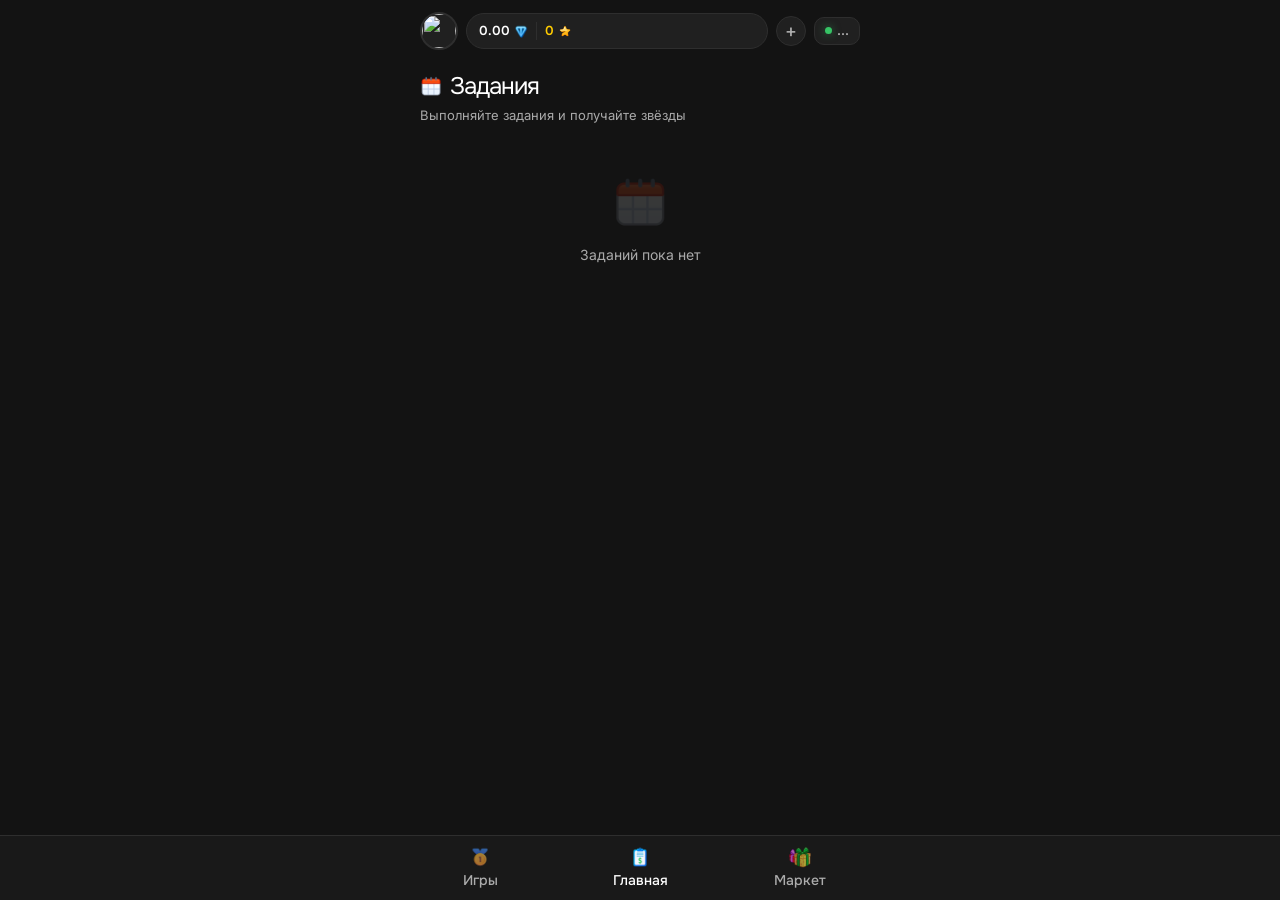
==== templates/index.html @ af700cff "Initial commit: Luna Gifts Mini App for Render" ====
﻿<!DOCTYPE html>
<html lang="ru">
<head>
    <meta charset="UTF-8">
    <meta name="viewport" content="width=device-width, initial-scale=1.0, maximum-scale=1.0, user-scalable=no">
    <title>Luna Gifts</title>
    <link rel="icon" href="/static/img/logo.png" type="image/png">
    <script src="https://telegram.org/js/telegram-web-app.js"></script>
    <script src="https://cdn.jsdelivr.net/npm/@tonconnect/ui@2.4.1/dist/tonconnect-ui.min.js" async></script>
    <link rel="stylesheet" href="/static/css/style.css">
</head>
<body>
    <div class="loading-screen" id="loadingScreen">
        <img class="loading-screen-gif" src="/static/img/loading.gif" alt="">
        <img class="loading-screen-logo" src="/static/img/load.png" alt="Luna Gifts">
        <div class="loading-text">Luna Gifts</div>
        <div class="load-progress-wrap">
            <div class="load-progress-bar" id="loadProgressBar"></div>
        </div>
        <div class="load-status" id="loadStatus">Загрузка...</div>
        <div class="load-percent" id="loadPercent">0%</div>
    </div>

    <div class="container">
        <div class="header-v2">
            <div class="header-avatar-wrap" onclick="window.location.href='/inventory'">
                <img class="user-avatar" src="" alt="">
                <div class="avatar-wallet-overlay" id="avatarWallet" style="display:none"></div>
            </div>
            <div class="balance-pill">
                <div class="balance-section ton-balance" onclick="showTonTopup()">
                    <span class="balance-val" id="tonBalVal">0.00</span>
                    <img src="/static/img/ton.png" alt="TON">
                </div>
                <div class="balance-divider"></div>
                <div class="balance-section star-balance" onclick="openBalanceAction()">
                    <span class="balance-val balance-amount" style="color:var(--gold)">0</span>
                    <img src="/static/img/star.png" alt="⭐">
                </div>
            </div>
            <button class="balance-plus-btn" onclick="injectTopupModals();openModal('topupModal')">+</button>
            <div class="online-badge" id="onlineBadge">
                <span class="online-dot"></span>
                <span class="online-count" id="onlineCount">...</span>
            </div>
        </div>

        <div class="section-header">
            <h2><img class="section-icon" src="/static/img/task.png" alt=""> Задания</h2>
            <p>Выполняйте задания и получайте звёзды</p>
        </div>

        <div id="tasksList">
            <div class="loading"><div style="width:28px;height:28px;border:3px solid rgba(255,255,255,.1);border-top-color:#6b8aff;border-radius:50%;animation:spin 1s linear infinite;"></div></div>
        </div>
    </div>

    <!-- Task Modal -->
    <div class="modal-overlay" id="taskModal">
        <div class="modal">
            <button class="modal-close" onclick="closeModal('taskModal')"><img src="/static/img/exit.png" alt="✕"></button>
            <div id="taskModalContent"></div>
        </div>
    </div>

    <!-- Tutorial Overlay -->
    <div class="tutorial-overlay" id="tutorialOverlay">
        <div class="tutorial-backdrop"></div>
        <div class="tutorial-content" id="tutorialContent">
            <div class="tutorial-step active" data-step="0">
                <div class="tutorial-glow-orb"></div>
                <img src="/static/img/logo.png" class="tutorial-logo" alt="">
                <div class="tutorial-title">Добро пожаловать в Luna Gifts!</div>
                <div class="tutorial-text">Зарабатывайте звёзды, открывайте кейсы и скретчи, выигрывайте подарки Telegram</div>
            </div>
            <div class="tutorial-step" data-step="1">
                <div class="tutorial-glow-orb orb-gold"></div>
                <img src="/static/img/star.png" class="tutorial-icon" alt="">
                <div class="tutorial-title">Баланс звёзд</div>
                <div class="tutorial-text">Звёзды — ваша валюта. Пополняйте баланс, выполняйте задания и зарабатывайте на играх</div>
            </div>
            <div class="tutorial-step" data-step="2">
                <div class="tutorial-glow-orb orb-green"></div>
                <img src="/static/img/task.png" class="tutorial-icon" alt="">
                <div class="tutorial-title">Выполняйте задания</div>
                <div class="tutorial-text">Подписывайтесь на каналы, приглашайте друзей — получайте звёзды за каждое задание</div>
            </div>
            <div class="tutorial-step" data-step="3">
                <div class="tutorial-glow-orb orb-purple"></div>
                <img src="/static/img/games.png" class="tutorial-icon" alt="">
                <div class="tutorial-title">Кейсы и скретчи</div>
                <div class="tutorial-text">Откройте кейс или скретч-карточку — выигрывайте подарки и звёзды с шансом на джекпот!</div>
            </div>
            <div class="tutorial-step" data-step="4">
                <div class="tutorial-glow-orb orb-pink"></div>
                <img src="/static/img/gift.png" class="tutorial-icon" alt="">
                <div class="tutorial-title">Маркет подарков</div>
                <div class="tutorial-text">Покупайте и продавайте подарки Telegram. Выводите выигрыши прямо в Telegram!</div>
            </div>
        </div>
        <div class="tutorial-dots" id="tutorialDots"></div>
        <div class="tutorial-buttons">
            <button class="tutorial-skip" onclick="closeTutorial()">Пропустить</button>
            <button class="tutorial-next" id="tutorialNextBtn" onclick="nextTutorialStep()">Далее</button>
        </div>
    </div>

    <style>
    .tutorial-overlay{position:fixed;inset:0;z-index:10000;display:none;flex-direction:column;align-items:center;justify-content:center;padding:20px;}
    .tutorial-overlay.active{display:flex;animation:fadeIn .4s ease;}
    .tutorial-backdrop{position:absolute;inset:0;background:rgba(5,8,16,.92);backdrop-filter:blur(20px);}
    .tutorial-content{position:relative;z-index:2;width:100%;max-width:340px;min-height:300px;display:flex;align-items:center;justify-content:center;}
    .tutorial-step{display:none;flex-direction:column;align-items:center;text-align:center;padding:20px;position:relative;animation:tutorialSlideIn .5s cubic-bezier(.16,1,.3,1);}
    .tutorial-step.active{display:flex;}
    @keyframes tutorialSlideIn{from{opacity:0;transform:translateY(30px) scale(.95);}to{opacity:1;transform:translateY(0) scale(1);}}
    .tutorial-glow-orb{position:absolute;width:280px;height:280px;border-radius:50%;background:radial-gradient(circle,rgba(107,138,255,.25) 0%,rgba(107,138,255,.08) 40%,transparent 70%);animation:orbPulse 3s ease-in-out infinite;pointer-events:none;top:50%;left:50%;transform:translate(-50%,-50%);}
    .tutorial-glow-orb.orb-gold{background:radial-gradient(circle,rgba(255,215,74,.25) 0%,rgba(255,215,74,.08) 40%,transparent 70%);}
    .tutorial-glow-orb.orb-green{background:radial-gradient(circle,rgba(52,216,122,.25) 0%,rgba(52,216,122,.08) 40%,transparent 70%);}
    .tutorial-glow-orb.orb-purple{background:radial-gradient(circle,rgba(168,85,247,.25) 0%,rgba(168,85,247,.08) 40%,transparent 70%);}
    .tutorial-glow-orb.orb-pink{background:radial-gradient(circle,rgba(244,114,182,.25) 0%,rgba(244,114,182,.08) 40%,transparent 70%);}
    @keyframes orbPulse{0%,100%{transform:translate(-50%,-50%) scale(1);opacity:.8;}50%{transform:translate(-50%,-50%) scale(1.15);opacity:1;}}
    .tutorial-logo{width:100px;height:100px;border-radius:28px;margin-bottom:24px;position:relative;z-index:1;animation:tutorialFloat 3s ease-in-out infinite;box-shadow:0 12px 40px rgba(107,138,255,.3);}
    .tutorial-icon{width:72px;height:72px;margin-bottom:20px;position:relative;z-index:1;animation:tutorialFloat 3s ease-in-out infinite;filter:drop-shadow(0 8px 24px rgba(0,0,0,.5));}
    @keyframes tutorialFloat{0%,100%{transform:translateY(0);}50%{transform:translateY(-8px);}}
    .tutorial-title{font-size:22px;font-weight:800;margin-bottom:10px;position:relative;z-index:1;background:linear-gradient(135deg,#fff,rgba(255,255,255,.8));-webkit-background-clip:text;-webkit-text-fill-color:transparent;background-clip:text;}
    .tutorial-text{font-size:14px;color:var(--text-secondary);line-height:1.6;position:relative;z-index:1;max-width:280px;}
    .tutorial-dots{display:flex;gap:8px;margin-top:32px;position:relative;z-index:2;}
    .tutorial-dot{width:8px;height:8px;border-radius:50%;background:rgba(255,255,255,.15);transition:all .3s;}
    .tutorial-dot.active{background:var(--accent);width:24px;border-radius:4px;box-shadow:0 0 12px var(--accent-glow);}
    .tutorial-buttons{display:flex;gap:12px;margin-top:24px;width:100%;max-width:340px;position:relative;z-index:2;}
    .tutorial-skip{flex:1;padding:14px;border-radius:14px;background:rgba(255,255,255,.06);border:1px solid rgba(255,255,255,.1);color:var(--text-secondary);font-size:15px;font-weight:600;cursor:pointer;transition:all .2s;}
    .tutorial-skip:active{transform:scale(.96);background:rgba(255,255,255,.1);}
    .tutorial-next{flex:1;padding:14px;border-radius:14px;background:linear-gradient(135deg,var(--accent),#4a6bd4);color:#fff;font-size:15px;font-weight:700;cursor:pointer;transition:all .2s;box-shadow:0 4px 20px var(--accent-glow);}
    .tutorial-next:active{transform:scale(.96);}
    </style>

    <nav class="bottom-nav">
        <div class="nav-inner">
            <a href="/games" class="nav-item"><span class="nav-icon"><img src="/static/img/games.png" alt=""></span><span class="nav-label">Игры</span></a>
            <a href="/" class="nav-item active"><span class="nav-icon"><img src="/static/img/quest.png" alt=""></span><span class="nav-label">Главная</span></a>
            <a href="/market" class="nav-item"><span class="nav-icon"><img src="/static/img/gift.png" alt=""></span><span class="nav-label">Маркет</span></a>
        </div>
    </nav>

    <script src="/static/js/app.js"></script>
    <script>
    const TASK_ICONS={subscribe:'notification',chat:'message',story:'phone',bot:'bot',topup:'star',referral:'star',earn_stars:'reward'};
    let completedTasks=[];
    let taskProgress={total_topup:0,total_earned:0,referral_count:0};

    async function loadTasks(){
        try{
            const fetches=[fetch('/api/tasks')];
            if(currentUser){fetches.push(fetch('/api/tasks/completed/'+currentUser.telegram_id));fetches.push(fetch('/api/tasks/progress/'+currentUser.telegram_id));}
            else{fetches.push(Promise.resolve({json:()=>[]}));fetches.push(Promise.resolve({json:()=>({})}));}
            const[tR,cR,pR]=await Promise.all(fetches);
            const tasks=await tR.json();
            if(currentUser){completedTasks=await cR.json();taskProgress=await pR.json();}
            renderTasks(tasks);
        }catch(e){document.getElementById('tasksList').innerHTML='<div class="empty-state"><div class="empty-icon"><img src="/static/img/task.png" alt=""></div><p>Заданий пока нет</p></div>';}
    }

    function getTaskProgress(task){
        if(!task.goal_type||!task.goal_amount)return null;
        let cur=0;
        if(task.goal_type==='topup')cur=taskProgress.total_topup||0;
        else if(task.goal_type==='referral')cur=taskProgress.referral_count||0;
        else if(task.goal_type==='earn_stars')cur=taskProgress.total_earned||0;
        const pct=Math.min(100,Math.round((cur/task.goal_amount)*100));
        return{current:cur,goal:task.goal_amount,pct,done:cur>=task.goal_amount};
    }

    function esc(s){return!s?'':s.replace(/[&<>"']/g,m=>({'&':'&amp;','<':'&lt;','>':'&gt;','"':'&quot;',"'":'&#39;'})[m]);}

    function renderTasks(tasks){
        const c=document.getElementById('tasksList');
        if(!tasks.length){c.innerHTML='<div class="empty-state"><div class="empty-icon"><img src="/static/img/task.png" alt=""></div><p>Заданий пока нет</p></div>';return;}
        c.innerHTML=tasks.map(t=>{
            const done=completedTasks.includes(t.id);
            const icon=TASK_ICONS[t.type]||'star';
            const prog=getTaskProgress(t);
            const isGoal=!!prog;
            const canClaim=isGoal?prog.done:true;
            let reward;
            if(t.reward_type==='gift'&&t.gift_image)reward='<div class="task-reward"><img src="'+t.gift_image+'" style="width:28px;height:28px;object-fit:contain;" onerror="this.src=\'/static/img/star.png\'"></div>';
            else reward='<div class="task-reward"><span>+'+t.reward+'</span><img src="/static/img/star.png" alt=""></div>';
            let progHtml='';
            if(isGoal&&!done)progHtml='<div style="width:100%;margin-top:6px;"><div style="display:flex;justify-content:space-between;font-size:11px;color:var(--text-secondary);margin-bottom:3px;"><span>'+Math.round(prog.current)+' / '+prog.goal+'</span><span>'+prog.pct+'%</span></div><div style="width:100%;height:4px;background:rgba(255,255,255,.08);border-radius:4px;overflow:hidden;"><div style="width:'+prog.pct+'%;height:100%;background:linear-gradient(90deg,var(--accent),var(--green));border-radius:4px;transition:width .5s;"></div></div></div>';
            const click=done?'':(isGoal?'openGoalTask('+JSON.stringify(t).replace(/"/g,'&quot;')+','+canClaim+')':'openTask('+JSON.stringify(t).replace(/"/g,'&quot;')+')');
            return '<div class="task-card'+(done?' completed':'')+'" onclick="'+click+'">'
            +'<div class="task-icon"><img src="/static/img/'+icon+'.png" alt=""></div>'
            +'<div class="task-info"><div class="task-title">'+esc(t.title)+'</div><div class="task-desc">'+(done?'<span class="task-completed-label"><img src="/static/img/reward.png" alt=""> Выполнено</span>':esc(t.description))+'</div>'+progHtml+'</div>'
            +reward+'</div>';
        }).join('');
    }

    function openTask(task){
        const labels={subscribe:'Подпишитесь на канал',chat:'Вступите в чат',story:'Опубликуйте историю',bot:'Запустите бота'};
        const icon=TASK_ICONS[task.type]||'star';
        let rewardD;
        if(task.reward_type==='gift'&&task.gift_image)rewardD='<div style="display:flex;align-items:center;justify-content:center;gap:8px;margin-bottom:24px;"><img src="'+task.gift_image+'" style="width:40px;height:40px;object-fit:contain;" onerror="this.src=\'/static/img/star.png\'"><span style="font-size:18px;font-weight:700;">'+(task.gift_name||'Подарок')+'</span></div>';
        else rewardD='<div style="display:flex;align-items:center;justify-content:center;gap:6px;margin-bottom:24px;"><span style="font-size:24px;font-weight:800;color:var(--gold);">+'+task.reward+'</span><img src="/static/img/star.png" style="width:24px;height:24px;" alt=""></div>';
        document.getElementById('taskModalContent').innerHTML='<div style="text-align:center;padding:10px 0;">'
            +'<img src="/static/img/'+icon+'.png" style="width:64px;height:64px;margin:0 auto 16px;filter:drop-shadow(0 6px 18px rgba(0,0,0,.4));" alt="">'
            +'<div style="font-size:20px;font-weight:800;margin-bottom:6px;">'+esc(task.title)+'</div>'
            +'<div style="font-size:14px;color:var(--text-secondary);margin-bottom:20px;">'+(labels[task.type]||esc(task.description))+'</div>'
            +rewardD
            +(task.link?'<a href="'+esc(task.link)+'" target="_blank" style="display:block;width:100%;padding:14px;border-radius:14px;background:linear-gradient(135deg,var(--accent),#4a6bd4);color:#fff;font-size:16px;font-weight:700;text-align:center;margin-bottom:10px;" onclick="setTimeout(()=>document.getElementById(\'claimBtn\').style.display=\'block\',3000)">Перейти</a>':'')
            +'<button id="claimBtn" onclick="claimTask('+task.id+')" style="display:'+(task.link?'none':'block')+';width:100%;padding:14px;border:none;border-radius:14px;background:linear-gradient(135deg,#2EC76E,#26A85D);color:#fff;font-size:16px;font-weight:700;cursor:pointer;">Получить награду</button>'
            +'</div>';
        openModal('taskModal');
        if(task.link)setTimeout(()=>{const b=document.getElementById('claimBtn');if(b)b.style.display='block';},5000);
    }

    function openGoalTask(task,canClaim){
        const icon=TASK_ICONS[task.type]||'star';
        const descs={topup:'Пополните баланс на '+task.goal_amount+' Stars',referral:'Пригласите '+task.goal_amount+' рефералов',earn_stars:'Заработайте '+task.goal_amount+' Stars'};
        const prog=getTaskProgress(task);
        let rewardD;
        if(task.reward_type==='gift'&&task.gift_image)rewardD='<div style="display:flex;align-items:center;justify-content:center;gap:8px;margin-bottom:24px;"><img src="'+task.gift_image+'" style="width:40px;height:40px;object-fit:contain;" onerror="this.src=\'/static/img/star.png\'"><span style="font-size:18px;font-weight:700;">'+(task.gift_name||'Подарок')+'</span></div>';
        else rewardD='<div style="display:flex;align-items:center;justify-content:center;gap:6px;margin-bottom:24px;"><span style="font-size:24px;font-weight:800;color:var(--gold);">+'+task.reward+'</span><img src="/static/img/star.png" style="width:24px;height:24px;" alt=""></div>';
        let progHtml='';
        if(prog)progHtml='<div style="margin-bottom:20px;"><div style="display:flex;justify-content:space-between;font-size:13px;color:var(--text-secondary);margin-bottom:6px;"><span>'+Math.round(prog.current)+' / '+prog.goal+'</span><span>'+prog.pct+'%</span></div><div style="width:100%;height:8px;background:rgba(255,255,255,.08);border-radius:8px;overflow:hidden;"><div style="width:'+prog.pct+'%;height:100%;background:linear-gradient(90deg,var(--accent),var(--green));border-radius:8px;"></div></div></div>';
        document.getElementById('taskModalContent').innerHTML='<div style="text-align:center;padding:10px 0;">'
            +'<img src="/static/img/'+icon+'.png" style="width:64px;height:64px;margin:0 auto 16px;filter:drop-shadow(0 6px 18px rgba(0,0,0,.4));" alt="">'
            +'<div style="font-size:20px;font-weight:800;margin-bottom:6px;">'+esc(task.title)+'</div>'
            +'<div style="font-size:14px;color:var(--text-secondary);margin-bottom:16px;">'+(descs[task.goal_type]||esc(task.description))+'</div>'
            +progHtml+rewardD
            +'<button id="claimBtn" onclick="claimTask('+task.id+')" '+(canClaim?'':'disabled')+' style="width:100%;padding:14px;border:none;border-radius:14px;background:'+(canClaim?'linear-gradient(135deg,#2EC76E,#26A85D)':'rgba(255,255,255,.08)')+';color:'+(canClaim?'#fff':'var(--text-secondary)')+';font-size:16px;font-weight:700;cursor:'+(canClaim?'pointer':'default')+';opacity:'+(canClaim?'1':'.6')+';">'+(canClaim?'Получить награду':'Цель не достигнута')+'</button>'
            +'</div>';
        openModal('taskModal');
    }

    async function claimTask(taskId){
        if(!currentUser)return;
        try{
            const res=await fetch('/api/tasks/complete',{method:'POST',headers:{'Content-Type':'application/json'},body:JSON.stringify({telegram_id:currentUser.telegram_id,task_id:taskId})});
            const data=await res.json();
            if(data.success){
                if(data.new_balance!==undefined){currentUser.balance=data.new_balance;updateUI();}
                closeModal('taskModal');
                showNotification(data.reward_type==='gift'?((data.gift_name||'Подарок')+' получен!'):'+'+data.reward+' Stars получено!','success');
                completedTasks.push(taskId);loadTasks();
            }else showNotification(data.error||'Ошибка','error');
        }catch(e){showNotification('Ошибка соединения','error');}
    }

    document.addEventListener('DOMContentLoaded',async function(){
        setLoadProgress(5, 'Инициализация...');
        await initApp();
        setLoadProgress(65, 'TON Connect...');
        initTonConnect();
        setLoadProgress(75, 'Загрузка заданий...');
        await loadTasks();
        setLoadProgress(90, 'Почти готово...');
        dismissLoading();
    });

    /* ====== TUTORIAL ====== */
    let tutorialStep=0;
    const TUTORIAL_STEPS=5;

    function checkTutorial(){
        // Tutorial disabled
        return;
        tutorialStep=0;
        const dotsC=document.getElementById('tutorialDots');
        dotsC.innerHTML='';
        for(let i=0;i<TUTORIAL_STEPS;i++){
            const d=document.createElement('div');
            d.className='tutorial-dot'+(i===0?' active':'');
            dotsC.appendChild(d);
        }
        document.getElementById('tutorialOverlay').classList.add('active');
        updateTutorialStep();
    }

    function updateTutorialStep(){
        document.querySelectorAll('.tutorial-step').forEach(s=>{
            s.classList.toggle('active',parseInt(s.dataset.step)===tutorialStep);
        });
        document.querySelectorAll('.tutorial-dot').forEach((d,i)=>{
            d.classList.toggle('active',i===tutorialStep);
        });
        const btn=document.getElementById('tutorialNextBtn');
        btn.textContent=tutorialStep>=TUTORIAL_STEPS-1?'Начать':'Далее';
    }

    function nextTutorialStep(){
        if(tutorialStep>=TUTORIAL_STEPS-1){closeTutorial();return;}
        tutorialStep++;
        updateTutorialStep();
    }

    function closeTutorial(){
        localStorage.setItem('luna_tutorial_done','1');
        const ov=document.getElementById('tutorialOverlay');
        ov.style.transition='opacity .4s';
        ov.style.opacity='0';
        setTimeout(()=>{ov.classList.remove('active');ov.style.opacity='';ov.style.transition='';},400);
    }
    </script>
</body>
</html>
---- static/css/style.css ----
﻿/* ================================================================
   LUNA GIFTS — Design System (Pure Dark)
   ================================================================
   
   Table of Contents:
   1.  CSS Variables & Reset
   2.  Typography & Base
   3.  Loading Screen
   4.  Container & Layout
   5.  Header (Legacy)
   6.  Header V2 (Modern)
   7.  Balance Pill
   8.  Online Badge
   9.  Section Headers
   10. Bottom Navigation
   11. Grids
   12. Gift Cards
   13. Case Cards (Legacy)
   14. Case Cards V2 (Modern Grid)
   15. Case Detail (Legacy Page)
   16. Case Drops
   17. Popular Case Showcase
   18. Filter Tabs
   19. Recent Wins Carousel
   20. Case Detail Bottom Sheet
   21. 3-Card Opening Animation
   22. Roulette (Horizontal)
   23. Roulette (Vertical / Multi)
   24. Case Roulette Area
   25. Result Area
   26. Multi Result Grid
   27. Inventory
   28. Referral Section
   29. Promo Section
   30. Tasks
   31. Modal Overlay & Content
   32. Gift / Buy Modal
   33. Item Modal (Inventory)
   34. Bottom Sheet (Generic)
   35. Top-Up Methods & Amounts
   36. Top-Up Rows (Modern)
   37. Notifications
   38. Empty State
   39. Inventory Roulette Overlay
   40. Admin Panel
   41. Admin Stats
   42. Admin Menu
   43. Admin Forms & Inputs
   44. Admin Tabs
   45. Admin Gift Rows
   46. Admin List Items
   47. TG Gift Catalog (Admin)
   48. Animations & Keyframes
   49. Utility Classes
   50. Responsive Breakpoints
   ================================================================ */


/* ================================================================
   1. CSS VARIABLES & RESET
   ================================================================ */

@import url('https://fonts.googleapis.com/css2?family=Inter:wght@400;500;600;700;800;900&family=Onest:wght@100..900&display=swap');

*,
*::before,
*::after {
    box-sizing: border-box;
    margin: 0;
    padding: 0;
    -webkit-tap-highlight-color: transparent;
    touch-action: manipulation;
    font-optical-sizing: auto;
}

::-webkit-scrollbar {
    display: none;
}

:root {
    /* ── Background ── */
    --bg: #131313;
    --bg-elevated: #191919;
    --bg-card: #202020;
    --bg-card-hover: #292929;
    --bg-secondary: #333232;

    /* ── Borders ── */
    --border: #2E2E2E;
    --border-light: #383838;
    --border-glass: #252525;

    /* ── Text ── */
    --text: #ffffff;
    --text-secondary: rgba(255, 255, 255, 0.64);
    --text-muted: rgba(255, 255, 255, 0.36);

    /* ── Accent ── */
    --accent: #1689FF;
    --accent-dark: #1270D6;
    --accent-glow: rgba(22, 137, 255, 0.20);

    /* ── Gold / Stars ── */
    --gold: #FFCC00;
    --gold-dark: #D4A900;
    --gold-glow: rgba(255, 204, 0, 0.15);

    /* ── Semantic ── */
    --green: #36C465;
    --green-glow: rgba(54, 196, 101, 0.15);
    --red: #E74B4B;
    --purple: #a855f7;

    /* ── Radius ── */
    --radius: 12px;
    --radius-lg: 16px;
    --radius-xl: 20px;

    /* ── Spacing ── */
    --nav-h: 64px;
    --safe-bottom: env(safe-area-inset-bottom, 0px);
    --container-px: 16px;

    /* ── Transitions ── */
    --ease-out: cubic-bezier(0.32, 0.72, 0, 1);
    --ease-bounce: cubic-bezier(0.175, 0.885, 0.32, 1.275);

    color-scheme: dark;
}


/* ================================================================
   2. TYPOGRAPHY & BASE
   ================================================================ */

html {
    height: 100%;
    -webkit-text-size-adjust: 100%;
}

body {
    font-family: 'Inter', -apple-system, 'SF Pro Display', 'Segoe UI', system-ui, sans-serif;
    background: var(--bg);
    color: var(--text);
    min-height: 100%;
    overflow-x: hidden;
    -webkit-font-smoothing: antialiased;
    -moz-osx-font-smoothing: grayscale;
    line-height: 1.4;
    padding-bottom: calc(var(--nav-h) + var(--safe-bottom) + 20px);
    -webkit-user-select: none;
    user-select: none;
    -webkit-touch-callout: none;
    -webkit-text-size-adjust: none;
    touch-action: pan-x pan-y;
}

img {
    max-width: 100%;
    display: block;
}

a {
    color: inherit;
    text-decoration: none;
}

button {
    font-family: inherit;
    cursor: pointer;
    border: none;
    outline: none;
}

input,
textarea,
select {
    font-family: inherit;
    outline: none;
}


/* ================================================================
   3. LOADING SCREEN
   ================================================================ */

.loading-screen {
    position: fixed;
    inset: 0;
    z-index: 9999;
    background: var(--bg);
    display: flex;
    flex-direction: column;
    align-items: center;
    justify-content: center;
    transition: opacity .5s, visibility .5s;
}

.loading-screen.fade-out {
    opacity: 0;
    visibility: hidden;
    pointer-events: none;
}

.loading-screen-gif {
    width: 80px;
    height: 80px;
    margin-bottom: 10px;
}

.loading-screen-logo {
    width: 64px;
    height: 64px;
    border-radius: 20px;
    margin-bottom: 12px;
    animation: pulseLogo 1.5s ease infinite;
}

.loading-text {
    font-size: 20px;
    font-weight: 800;
    letter-spacing: .5px;
    color: var(--text);
    margin-bottom: 24px;
}

.load-progress-wrap {
    width: 200px;
    height: 6px;
    background: rgba(255,255,255,.08);
    border-radius: 6px;
    overflow: hidden;
    margin-bottom: 12px;
}

.load-progress-bar {
    width: 0%;
    height: 100%;
    background: linear-gradient(90deg, var(--accent), #6b8aff);
    border-radius: 6px;
    transition: width .4s ease;
}

.load-status {
    font-size: 13px;
    color: var(--text-secondary);
    margin-bottom: 4px;
}

.load-percent {
    font-size: 12px;
    color: rgba(255,255,255,.3);
    font-weight: 600;
}

/* Inline Loading Spinner */
.loading {
    display: flex;
    justify-content: center;
    padding: 40px 0;
}

.spinner {
    width: 28px;
    height: 28px;
    border: 3px solid var(--border);
    border-top-color: var(--accent);
    border-radius: 50%;
    animation: spin .7s linear infinite;
}


/* ================================================================
   4. CONTAINER & LAYOUT
   ================================================================ */

.container {
    max-width: 480px;
    margin: 0 auto;
    padding: 0 var(--container-px);
}


/* ================================================================
   5. HEADER (Legacy — used in inventory, market)
   ================================================================ */

.header {
    display: flex;
    align-items: center;
    justify-content: space-between;
    padding: 14px 0;
    position: sticky;
    top: 0;
    z-index: 50;
    background: var(--bg);
}

.header-left {
    display: flex;
    align-items: center;
    gap: 10px;
}

.header-right {
    display: flex;
    align-items: center;
    gap: 8px;
}

.user-avatar,
.inventory-avatar {
    width: 40px;
    height: 40px;
    border-radius: 50%;
    background: var(--bg-card);
    object-fit: cover;
    flex-shrink: 0;
    cursor: pointer;
}

.user-info {
    display: flex;
    flex-direction: column;
}

.user-name,
.inventory-name {
    font-family: 'Onest', sans-serif;
    font-size: 15px;
    font-weight: 500;
    line-height: 1.2;
}

.balance-row {
    display: flex;
    align-items: center;
    gap: 4px;
    margin-top: 2px;
    cursor: pointer;
}

.balance-amount {
    font-family: 'Onest', sans-serif;
    font-size: 14px;
    font-weight: 600;
    color: var(--gold);
}

.balance-icon {
    width: 14px;
    height: 14px;
}

.topup-btn {
    width: 36px;
    height: 36px;
    border-radius: 50%;
    background: var(--accent);
    display: flex;
    align-items: center;
    justify-content: center;
    transition: transform .15s;
    flex-shrink: 0;
}

.topup-btn:active {
    transform: scale(.92);
}

.topup-btn img {
    width: 16px;
    height: 16px;
    filter: brightness(10);
}


/* ================================================================
   6. HEADER V2 (Modern — used in index, cases)
   ================================================================ */

.header-v2 {
    display: flex;
    align-items: center;
    gap: 8px;
    padding: 12px 0;
    position: sticky;
    top: 0;
    z-index: 50;
    background: var(--bg);
}

.header-avatar-wrap {
    width: 38px;
    height: 38px;
    border-radius: 50%;
    overflow: hidden;
    flex-shrink: 0;
    cursor: pointer;
    position: relative;
    background: var(--bg-card);
    border: 2px solid var(--border);
    transition: border-color .2s;
}

.header-avatar-wrap:active {
    border-color: var(--border-light);
}

.header-avatar-wrap .user-avatar {
    width: 100%;
    height: 100%;
    object-fit: cover;
    border-radius: 50%;
}

.avatar-wallet-overlay {
    position: absolute;
    inset: 0;
    display: flex;
    align-items: center;
    justify-content: center;
    font-size: 6.5px;
    font-weight: 800;
    color: #fff;
    background: rgba(0, 0, 0, .55);
    border-radius: 50%;
    backdrop-filter: blur(2px);
    -webkit-backdrop-filter: blur(2px);
    letter-spacing: .3px;
    text-align: center;
    line-height: 1.3;
    padding: 2px;
    animation: fadeIn .4s ease;
}


/* ================================================================
   7. BALANCE PILL
   ================================================================ */

.balance-pill {
    display: flex;
    align-items: center;
    background: var(--bg-card);
    border: 1px solid var(--border);
    border-radius: 999px;
    padding: 3px 4px;
    flex: 1;
    min-width: 0;
    overflow: hidden;
}

.balance-section {
    display: flex;
    align-items: center;
    gap: 4px;
    padding: 5px 8px;
    cursor: pointer;
    transition: background .15s;
    border-radius: 999px;
    white-space: nowrap;
}

.balance-section:active {
    background: var(--bg-card-hover);
}

.balance-section img {
    width: 14px;
    height: 14px;
    flex-shrink: 0;
}

.balance-val {
    font-family: 'Onest', sans-serif;
    font-size: 13px;
    font-weight: 600;
    color: var(--text);
}

.star-balance .balance-val {
    color: var(--gold);
}

.balance-divider {
    width: 1px;
    height: 18px;
    background: var(--border);
    flex-shrink: 0;
}

.balance-plus-btn {
    width: 30px;
    height: 30px;
    border-radius: 50%;
    background: var(--bg-card);
    border: 1px solid var(--border);
    color: var(--text-secondary);
    font-size: 18px;
    font-weight: 500;
    display: flex;
    align-items: center;
    justify-content: center;
    cursor: pointer;
    flex-shrink: 0;
    transition: background .15s, transform .1s;
    line-height: 1;
}

.balance-plus-btn:active {
    background: var(--bg-card-hover);
    transform: scale(.92);
}


/* ================================================================
   8. ONLINE BADGE
   ================================================================ */

.online-badge {
    display: flex;
    align-items: center;
    gap: 5px;
    background: var(--bg-card);
    border: 1px solid var(--border);
    border-radius: 10px;
    padding: 5px 10px;
    flex-shrink: 0;
}

.online-dot {
    width: 7px;
    height: 7px;
    border-radius: 50%;
    background: var(--green);
    box-shadow: 0 0 8px rgba(54, 196, 101, .5);
    animation: onlinePulse 2s ease-in-out infinite;
}

.online-count {
    font-size: 12px;
    font-weight: 700;
    color: var(--text-secondary);
}


/* ================================================================
   9. SECTION HEADERS
   ================================================================ */

.section-header {
    padding: 8px 0 12px;
}

.section-header h2 {
    font-family: 'Onest', sans-serif;
    font-size: 24px;
    font-weight: 400;
    letter-spacing: -0.04em;
    display: flex;
    align-items: center;
    gap: 8px;
}

.section-header h3 {
    font-family: 'Onest', sans-serif;
    font-size: 20px;
    font-weight: 400;
    letter-spacing: -0.04em;
    display: flex;
    align-items: center;
    gap: 8px;
}

.section-header p {
    font-size: 13px;
    color: var(--text-secondary);
    margin-top: 2px;
}

.section-icon {
    width: 22px;
    height: 22px;
}


/* ================================================================
   10. BOTTOM NAVIGATION
   ================================================================ */

.bottom-nav {
    position: fixed;
    bottom: 0;
    left: 0;
    right: 0;
    z-index: 100;
    background: var(--bg-elevated);
    border-top: 1px solid var(--border);
    padding-bottom: var(--safe-bottom);
}

.nav-inner {
    max-width: 480px;
    margin: 0 auto;
    display: flex;
    height: var(--nav-h);
}

.nav-item {
    flex: 1;
    display: flex;
    flex-direction: column;
    align-items: center;
    justify-content: center;
    gap: 3px;
    color: var(--text-secondary);
    font-family: 'Onest', sans-serif;
    font-weight: 500;
    transition: color .2s;
    text-decoration: none;
    padding-top: 11px;
    padding-bottom: 11px;
}

.nav-item.active {
    color: #ffffff;
}

.nav-icon img {
    width: 22px;
    height: 22px;
    opacity: .64;
    transition: opacity .2s;
}

.nav-item.active .nav-icon img {
    opacity: 1;
}

.nav-label {
    font-family: 'Onest', sans-serif;
    font-size: 14px;
    font-weight: 500;
}


/* ================================================================
   11. GRIDS
   ================================================================ */

.gifts-grid {
    display: grid;
    grid-template-columns: repeat(3, 1fr);
    gap: 16px 10px;
}

.cases-grid {
    display: grid;
    grid-template-columns: repeat(2, 1fr);
    gap: 12px;
}

.inventory-grid {
    display: grid;
    grid-template-columns: repeat(3, 1fr);
    gap: 10px;
}


/* ================================================================
   12. GIFT CARDS (Market)
   ================================================================ */

.gift-card {
    background: var(--bg-card);
    border: 1px solid var(--border);
    border-radius: var(--radius);
    overflow: hidden;
    cursor: pointer;
    transition: transform .15s, border-color .2s;
    position: relative;
}

.gift-card:active {
    transform: scale(.96);
}

.gift-card:hover {
    border-color: var(--border-light);
}

.gift-visual {
    position: relative;
    aspect-ratio: 1;
    display: flex;
    align-items: center;
    justify-content: center;
    overflow: hidden;
    background: #333232;
}

.gift-visual .gift-img {
    width: 70%;
    height: 70%;
    object-fit: contain;
    position: relative;
    z-index: 1;
    filter: drop-shadow(0 4px 12px rgba(0, 0, 0, .5));
}

.gift-visual .gift-backdrop {
    position: absolute;
    inset: 0;
    width: 100%;
    height: 100%;
    object-fit: cover;
    opacity: .85;
}

.gift-color-bg {
    position: absolute;
    inset: 0;
    z-index: 0;
}

.gift-price {
    display: flex;
    align-items: center;
    justify-content: center;
    gap: 4px;
    padding: 8px 0;
    font-family: 'Onest', sans-serif;
    font-size: 13px;
    font-weight: 500;
    color: var(--gold);
}

.gift-price img {
    width: 13px;
    height: 13px;
}

.gift-name {
    font-size: 11px;
    color: var(--text-secondary);
    text-align: center;
    padding: 0 4px 8px;
    white-space: nowrap;
    overflow: hidden;
    text-overflow: ellipsis;
}


/* ================================================================
   13. CASE CARDS (Legacy)
   ================================================================ */

.case-card {
    background: var(--bg-card);
    border: 1px solid var(--border);
    border-radius: var(--radius-lg);
    overflow: hidden;
    cursor: pointer;
    transition: transform .15s, border-color .2s;
    position: relative;
}

.case-card:active {
    transform: scale(.97);
}

.case-card:hover {
    border-color: var(--border-light);
}

.case-card .case-img {
    width: 100%;
    aspect-ratio: 1;
    object-fit: cover;
}

.case-card .case-name {
    font-size: 14px;
    font-weight: 700;
    padding: 10px 12px 4px;
    white-space: nowrap;
    overflow: hidden;
    text-overflow: ellipsis;
}

.case-card .case-price {
    display: flex;
    align-items: center;
    gap: 4px;
    font-size: 13px;
    font-weight: 700;
    color: var(--gold);
    padding: 0 12px 12px;
}

.case-card .case-price img {
    width: 14px;
    height: 14px;
}


/* ================================================================
   14. CASE CARDS V2 (Modern Grid)
   ================================================================ */

.cases-grid-v2 {
    display: grid;
    grid-template-columns: repeat(2, 1fr);
    gap: 12px;
    padding-bottom: 20px;
}

.case-card-v2 {
    background: var(--bg-card);
    border: 1px solid var(--border);
    border-radius: var(--radius-lg);
    overflow: hidden;
    cursor: pointer;
    transition: transform .15s, border-color .2s;
    padding: 14px 14px 12px;
    position: relative;
}

.case-card-v2:active {
    transform: scale(.96);
}

.case-card-v2:hover {
    border-color: var(--border-light);
}

.case-card-v2-visual {
    aspect-ratio: 1;
    border-radius: var(--radius);
    display: flex;
    align-items: center;
    justify-content: center;
    margin-bottom: 10px;
    overflow: hidden;
    position: relative;
}

.case-card-v2-visual img {
    width: 85%;
    height: 85%;
    object-fit: contain;
    filter: drop-shadow(0 6px 16px rgba(0, 0, 0, .4));
    transition: transform .2s;
}

.case-card-v2:active .case-card-v2-visual img {
    transform: scale(.94);
}

.case-card-v2-name {
    font-family: 'Onest', sans-serif;
    font-size: 14px;
    font-weight: 500;
    white-space: nowrap;
    overflow: hidden;
    text-overflow: ellipsis;
    margin-bottom: 4px;
    padding: 0 2px;
    color: var(--text);
}

.case-card-v2-price {
    display: flex;
    align-items: center;
    gap: 4px;
    font-family: 'Onest', sans-serif;
    font-size: 13px;
    font-weight: 500;
    color: var(--text-secondary);
    padding: 0 2px;
}

.case-card-v2-price img {
    width: 13px;
    height: 13px;
}


/* ================================================================
   15. CASE DETAIL (Legacy Page)
   ================================================================ */

.case-detail-page {
    display: none;
    animation: fadeIn .35s ease;
}

.case-detail-page.active {
    display: block;
}

.case-detail-back {
    display: inline-flex;
    align-items: center;
    gap: 6px;
    color: var(--text-secondary);
    font-size: 14px;
    font-weight: 600;
    cursor: pointer;
    padding: 8px 0;
    margin-bottom: 10px;
    background: none;
    border: none;
}

.case-detail-back:active {
    opacity: .6;
}

.case-hero {
    text-align: center;
    padding: 10px 0 6px;
    position: relative;
}

.case-hero-name {
    font-size: 22px;
    font-weight: 800;
    margin: 0 0 10px;
}

.case-hero-img-wrap {
    position: relative;
    display: inline-block;
    transition: all .5s var(--ease-out);
    overflow: visible;
}

.case-hero-img-wrap.hidden {
    opacity: 0;
    transform: scale(.5);
    height: 0;
    margin: 0;
    padding: 0;
    pointer-events: none;
    overflow: hidden;
}

.case-hero-img {
    width: 200px;
    height: 200px;
    object-fit: contain;
    filter: drop-shadow(0 16px 40px rgba(0, 0, 0, .6));
    animation: caseFloat 3s ease-in-out infinite;
}

.case-hero-price {
    display: inline-flex;
    align-items: center;
    gap: 6px;
    font-size: 18px;
    font-weight: 800;
    color: var(--gold);
    margin-top: 8px;
}

.case-hero-price img {
    width: 18px;
    height: 18px;
}

.open-count-row {
    display: flex;
    gap: 8px;
    justify-content: center;
    margin: 18px 0 14px;
}

.open-count-btn {
    padding: 8px 18px;
    border-radius: var(--radius);
    border: 1px solid var(--border);
    background: var(--bg-card);
    color: var(--text-secondary);
    font-size: 14px;
    font-weight: 700;
    cursor: pointer;
    transition: all .25s;
}

.open-count-btn.active {
    background: var(--accent);
    color: #fff;
    border-color: var(--accent);
}

.open-count-btn:active {
    transform: scale(.95);
}

.case-open-btn {
    width: 100%;
    margin: 0 0 18px;
    height: 60px;
    border-radius: 12px;
    background: #fff;
    color: #131313;
    font-family: 'Inter', sans-serif;
    font-size: 20px;
    font-weight: 500;
    cursor: pointer;
    display: flex;
    align-items: center;
    justify-content: center;
    gap: 8px;
    transition: transform .15s;
    border: none;
}

.case-open-btn:active {
    transform: scale(.97);
}

.case-open-btn:disabled {
    opacity: .5;
    cursor: default;
}

.case-open-btn img {
    width: 18px;
    height: 18px;
}


/* ================================================================
   16. CASE DROPS
   ================================================================ */

.case-drops-header {
    font-size: 16px;
    font-weight: 700;
    color: var(--text-secondary);
    margin-bottom: 12px;
}

.case-drops-grid {
    display: grid;
    grid-template-columns: repeat(2, 1fr);
    gap: 10px;
    margin-bottom: 24px;
}

.case-drop-card {
    background: var(--bg-card);
    border: 1px solid var(--border);
    border-radius: var(--radius);
    padding: 14px 10px 12px;
    text-align: center;
    position: relative;
    overflow: hidden;
    transition: border-color .2s;
}

.case-drop-card:hover {
    border-color: var(--border-light);
}

.drop-visual {
    position: relative;
    display: flex;
    align-items: center;
    justify-content: center;
    width: 70px;
    height: 70px;
    margin: 0 auto 6px;
}

.drop-visual .gift-backdrop {
    position: absolute;
    width: 100%;
    height: 100%;
    border-radius: var(--radius);
    object-fit: cover;
    opacity: .55;
    z-index: 0;
    transition: opacity .8s;
}

.drop-visual .drop-img {
    width: 50px;
    height: 50px;
    object-fit: contain;
    position: relative;
    z-index: 1;
    filter: drop-shadow(0 4px 14px rgba(0, 0, 0, .5));
}

.case-drop-card .drop-name {
    font-size: 12px;
    font-weight: 700;
    white-space: nowrap;
    overflow: hidden;
    text-overflow: ellipsis;
    margin-bottom: 3px;
}

.case-drop-card .drop-price {
    font-size: 11px;
    font-weight: 700;
    color: var(--gold);
    display: inline-flex;
    align-items: center;
    gap: 3px;
}

.case-drop-card .drop-price img {
    width: 11px;
    height: 11px;
}


/* ================================================================
   17. POPULAR CASE SHOWCASE
   ================================================================ */

.popular-case-card {
    position: relative;
    border-radius: var(--radius-xl);
    overflow: hidden;
    margin-bottom: 18px;
    padding: 20px;
    display: flex;
    align-items: center;
    gap: 12px;
    background: var(--bg-card);
    border: 1px solid var(--border);
    cursor: pointer;
    transition: transform .15s, border-color .2s;
    min-height: 140px;
}

.popular-case-card:active {
    transform: scale(.98);
    border-color: var(--accent);
}

.popular-badge {
    display: inline-flex;
    align-items: center;
    gap: 4px;
    font-size: 11px;
    font-weight: 700;
    color: #ff8c42;
    background: rgba(255, 140, 66, .1);
    padding: 3px 10px;
    border-radius: 10px;
    margin-bottom: 8px;
}

.popular-badge img {
    width: 12px;
    height: 12px;
}

.popular-case-info {
    flex: 1;
    min-width: 0;
    position: relative;
    z-index: 1;
}

.popular-case-name {
    font-family: 'Onest', sans-serif;
    font-size: 18px;
    font-weight: 500;
    margin-bottom: 8px;
    color: var(--text);
}

.popular-case-drops {
    display: flex;
    align-items: center;
    gap: 4px;
    margin-bottom: 10px;
}

.popular-drop-thumb {
    width: 28px;
    height: 28px;
    border-radius: 8px;
    object-fit: contain;
    background: var(--bg-secondary);
    padding: 2px;
    border: 1px solid var(--border);
}

.popular-drop-more {
    width: 28px;
    height: 28px;
    border-radius: 8px;
    background: var(--bg-secondary);
    display: flex;
    align-items: center;
    justify-content: center;
    font-size: 10px;
    font-weight: 700;
    color: var(--text-secondary);
}

.popular-case-price-btn {
    display: inline-flex;
    align-items: center;
    gap: 5px;
    padding: 7px 16px;
    border-radius: var(--radius);
    border: none;
    background: var(--accent);
    color: #fff;
    font-family: 'Onest', sans-serif;
    font-size: 13px;
    font-weight: 600;
    cursor: pointer;
    transition: transform .1s;
}

.popular-case-price-btn:active {
    transform: scale(.95);
}

.popular-case-price-btn img {
    width: 13px;
    height: 13px;
}

.popular-case-img {
    width: 120px;
    height: 120px;
    object-fit: contain;
    position: relative;
    z-index: 1;
    filter: drop-shadow(0 8px 24px rgba(0, 0, 0, .4));
    animation: caseFloat 3s ease-in-out infinite;
    flex-shrink: 0;
}


/* ================================================================
   18. FILTER TABS
   ================================================================ */

.case-filter-tabs {
    display: flex;
    gap: 6px;
    overflow-x: auto;
    -webkit-overflow-scrolling: touch;
    scrollbar-width: none;
    padding: 4px 0;
    margin-bottom: 14px;
}

.case-filter-tabs::-webkit-scrollbar {
    display: none;
}

.case-filter-tab {
    display: flex;
    align-items: center;
    gap: 4px;
    padding: 7px 14px;
    border-radius: var(--radius);
    border: 1px solid var(--border);
    background: var(--bg-card);
    color: var(--text-secondary);
    font-family: 'Onest', sans-serif;
    font-size: 13px;
    font-weight: 500;
    cursor: pointer;
    white-space: nowrap;
    transition: all .2s;
    flex-shrink: 0;
}

.case-filter-tab img {
    width: 13px;
    height: 13px;
}

.case-filter-tab.active {
    background: var(--accent);
    color: #fff;
    border-color: var(--accent);
}

.case-filter-tab:active {
    transform: scale(.95);
}


/* ================================================================
   19. RECENT WINS CAROUSEL
   ================================================================ */

.recent-wins-section {
    margin-bottom: 12px;
    overflow: hidden;
}

.recent-wins-scroll {
    display: flex;
    gap: 8px;
    overflow-x: auto;
    -webkit-overflow-scrolling: touch;
    scrollbar-width: none;
    padding: 4px 0;
}

.recent-wins-scroll::-webkit-scrollbar {
    display: none;
}

.recent-win-card {
    flex-shrink: 0;
    display: flex;
    flex-direction: column;
    align-items: center;
    width: 70px;
    cursor: pointer;
    transition: transform .15s;
}

.recent-win-card:active {
    transform: scale(.92);
}

.recent-win-avatar {
    position: relative;
    width: 52px;
    height: 52px;
    margin: 0 auto 0;
}

.recent-win-avatar > img:first-child {
    width: 100%;
    height: 100%;
    border-radius: 50%;
    object-fit: cover;
    border: 2px solid var(--border);
}

.recent-win-prize {
    position: absolute;
    bottom: -4px;
    right: -4px;
    width: 26px;
    height: 26px;
    border-radius: 50%;
    object-fit: contain;
    background: var(--bg);
    border: 2px solid var(--border);
    padding: 2px;
}

.recent-win-name {
    font-size: 10px;
    font-weight: 500;
    color: var(--text-secondary);
    white-space: nowrap;
    overflow: hidden;
    text-overflow: ellipsis;
    max-width: 66px;
    text-align: center;
    margin-top: 6px;
}

.recent-win-item {
    display: none;
}


/* ================================================================
   20. CASE DETAIL BOTTOM SHEET
   ================================================================ */

.case-sheet-overlay {
    position: fixed;
    inset: 0;
    z-index: 200;
    background: rgba(0, 0, 0, .55);
    display: none;
    align-items: flex-end;
    justify-content: center;
}

.case-sheet-overlay.active {
    display: flex;
    animation: fadeIn .2s ease;
}

.case-sheet {
    width: 100%;
    max-width: 480px;
    background: var(--bg-elevated);
    border-radius: var(--radius-xl) var(--radius-xl) 0 0;
    padding: 0 20px calc(20px + var(--safe-bottom));
    animation: slideUp .3s var(--ease-out);
    max-height: 85vh;
    overflow-y: auto;
}

.case-sheet .sheet-handle {
    margin: 8px auto 8px;
}

/* Case Sheet Header */
.case-sheet-header {
    display: flex;
    align-items: flex-start;
    justify-content: space-between;
    margin-bottom: 10px;
    gap: 12px;
}

.case-sheet-header-left {
    flex: 1;
    min-width: 0;
}

.case-sheet-name {
    font-family: 'Onest', sans-serif;
    font-size: 22px;
    font-weight: 400;
    letter-spacing: -.3px;
    margin-bottom: 4px;
    color: var(--text);
}

.case-sheet-price {
    display: flex;
    align-items: center;
    gap: 5px;
    font-family: 'Onest', sans-serif;
    font-size: 16px;
    font-weight: 500;
    color: var(--text-secondary);
}

.case-sheet-price img {
    width: 16px;
    height: 16px;
}

/* Demo Toggle */
.case-sheet-demo {
    display: flex;
    align-items: center;
    gap: 8px;
    margin-top: 10px;
    margin-bottom: 6px;
    font-size: 13px;
    color: var(--text-secondary);
}

.case-sheet-demo-toggle {
    position: relative;
    width: 40px;
    height: 22px;
    background: var(--bg-secondary);
    border-radius: 11px;
    cursor: pointer;
    transition: background .2s;
    border: none;
    padding: 0;
}

.case-sheet-demo-toggle::after {
    content: '';
    position: absolute;
    top: 2px;
    left: 2px;
    width: 18px;
    height: 18px;
    background: #fff;
    border-radius: 50%;
    transition: transform .2s;
}

.case-sheet-demo-toggle.active {
    background: var(--accent);
}

.case-sheet-demo-toggle.active::after {
    transform: translateX(18px);
}

/* Case Header Image */
.case-sheet-header-img {
    width: 70px;
    height: 70px;
    object-fit: contain;
    flex-shrink: 0;
    filter: drop-shadow(0 4px 12px rgba(0, 0, 0, .4));
}

/* Case Sheet Items Grid */
.case-sheet-items {
    display: grid;
    grid-template-columns: repeat(3, 1fr);
    gap: 8px;
    margin-bottom: 18px;
}

.case-sheet-item {
    background: var(--bg-card);
    border: 1px solid var(--border);
    border-radius: var(--radius);
    padding: 10px 6px 8px;
    text-align: center;
    position: relative;
    overflow: hidden;
    transition: border-color .2s;
}

.case-sheet-item:hover {
    border-color: var(--border-light);
}

.case-sheet-item-img {
    width: 100%;
    aspect-ratio: 1;
    object-fit: contain;
    margin-bottom: 6px;
}

/* Item visual - bg as full card image, or model directly */
.case-sheet-item-visual {
    width: 100%;
    aspect-ratio: 1;
    position: relative;
    display: flex;
    align-items: center;
    justify-content: center;
    border-radius: 10px;
    overflow: hidden;
    margin-bottom: 6px;
    background: rgba(255, 255, 255, 0.03);
}

.case-sheet-item-visual .csi-bg {
    width: 100%;
    height: 100%;
    object-fit: cover;
    border-radius: 10px;
}

.case-sheet-item-visual .csi-model {
    width: 70%;
    height: 70%;
    object-fit: contain;
    filter: drop-shadow(0 2px 8px rgba(0, 0, 0, .4));
}

.case-sheet-item-price {
    font-size: 11px;
    font-weight: 600;
    color: var(--text-secondary);
    display: flex;
    align-items: center;
    justify-content: center;
    gap: 3px;
}

.case-sheet-item-price img {
    width: 11px;
    height: 11px;
}

.case-sheet-item-random {
    font-size: 10px;
    font-weight: 500;
    color: var(--text-muted);
    margin-top: 2px;
    text-transform: lowercase;
}

/* Open Button */
.case-sheet-open-btn {
    width: 100%;
    height: 60px;
    border-radius: 12px;
    border: none;
    background: var(--accent);
    color: #fff;
    font-family: 'Inter', sans-serif;
    font-size: 20px;
    font-weight: 500;
    cursor: pointer;
    transition: transform .1s;
    position: relative;
    overflow: hidden;
}

.case-sheet-open-btn:before {
    content: "";
    position: absolute;
    top: 0;
    left: 0;
    z-index: -100;
    width: 100%;
    height: 100%;
    background: transparent;
    transition: background .3s ease-in-out;
}

.case-sheet-open-btn:disabled:before {
    cursor: not-allowed;
    pointer-events: none;
    z-index: 100;
    background: rgba(0, 0, 0, 0.5);
}

.case-sheet-open-btn:active {
    transform: scale(.97);
}

.case-sheet-open-btn:disabled {
    cursor: not-allowed;
    pointer-events: none;
}

/* Sub text under button */
.case-sheet-sub {
    text-align: center;
    font-size: 12px;
    color: var(--text-secondary);
    display: flex;
    align-items: center;
    justify-content: center;
    gap: 4px;
    padding: 8px 0 6px;
}

.case-sheet-sub img {
    width: 12px;
    height: 12px;
}


/* ================================================================
   21. CASE HERO + HORIZONTAL ROULETTE (inside sheet)
   ================================================================ */

.card-opening-area {
    display: block;
    position: sticky;
    top: 0;
    z-index: 6;
    border-radius: 20px;
    overflow: hidden;
    margin-bottom: 14px;
    background: radial-gradient(136.32% 93.18% at 70.03% 11.93%, #001aaf, #000548 45.34%, #000548);
    box-shadow: 4px 4px 28.3px rgba(255, 255, 255, 0.15) inset;
    height: 200px;
    min-height: 200px;
}

/* Red overlay for lose state */
.card-opening-area::before {
    content: "";
    position: absolute;
    top: 0;
    left: 0;
    z-index: 10;
    width: 100%;
    height: 100%;
    background: radial-gradient(133.32% 100% at 70.03% 0%, #af0000, #a7003f 14.7%, #000548),
                radial-gradient(117.11% 100% at 70.03% 0%, #001aaf, #160048 55.77%, #000548);
    opacity: 0;
    transition: opacity .3s ease-in-out;
    pointer-events: none;
    border-radius: inherit;
}

.card-opening-area.is-lose::before {
    opacity: 1;
}

/* ---- Big case PNG centered (before opening) ---- */
.case-hero {
    width: 100%;
    height: 100%;
    display: flex;
    align-items: center;
    justify-content: center;
    position: relative;
    z-index: 2;
}

.case-hero-img {
    width: 140px;
    height: 140px;
    object-fit: contain;
    filter: drop-shadow(0 8px 32px rgba(22, 137, 255, 0.35));
    animation: caseHeroFloat 3s ease-in-out infinite;
}

@keyframes caseHeroFloat {
    0%, 100% { transform: translateY(0); }
    50% { transform: translateY(-6px); }
}

/* ---- Won item display (after roulette) ---- */
.won-display {
    width: 100%;
    height: 100%;
    display: none;
    flex-direction: column;
    align-items: center;
    justify-content: center;
    position: relative;
    z-index: 2;
    gap: 6px;
    padding: 12px 0;
    box-sizing: border-box;
}

.won-display.active {
    display: flex;
}

.won-display-visual {
    width: 110px;
    height: 110px;
    border-radius: 16px;
    overflow: hidden;
    display: flex;
    align-items: center;
    justify-content: center;
    position: relative;
    background: rgba(0, 0, 0, 0.25);
    animation: wonPop 0.5s cubic-bezier(0.16, 1, 0.3, 1);
}

.won-display-visual::after {
    content: '';
    position: absolute;
    width: 160px;
    height: 160px;
    border-radius: 50%;
    background: radial-gradient(circle, rgba(22, 137, 255, 0.2) 0%, transparent 70%);
    animation: resultGlow 2s ease-in-out infinite alternate;
    pointer-events: none;
}

@keyframes wonPop {
    0% { transform: scale(0.5); opacity: 0; }
    100% { transform: scale(1); opacity: 1; }
}

.won-display-visual img {
    width: 100%;
    height: 100%;
    object-fit: contain;
    position: relative;
    z-index: 1;
}

.won-display-visual img.won-bg {
    object-fit: cover;
    border-radius: 16px;
}

.won-display-name {
    font-size: 15px;
    font-weight: 600;
    color: #fff;
    text-align: center;
    text-shadow: 0 2px 8px rgba(0, 0, 0, 0.5);
}

/* ---- Roulette Wrapper (overlays blue box during animation) ---- */
.roulette-wrapper {
    position: absolute;
    top: 0;
    left: 0;
    width: 100%;
    height: 100%;
    overflow: hidden;
    display: none;
    z-index: 3;
}

.roulette-wrapper.active {
    display: block;
}

/* Fade edges */
.roulette-wrapper::before,
.roulette-wrapper::after {
    content: '';
    position: absolute;
    top: 0;
    width: 40px;
    height: 100%;
    z-index: 5;
    pointer-events: none;
}

.roulette-wrapper::before {
    left: 0;
    background: linear-gradient(to right, rgba(0, 5, 72, 0.95), transparent);
}

.roulette-wrapper::after {
    right: 0;
    background: linear-gradient(to left, rgba(0, 5, 72, 0.95), transparent);
}

/* Center pointer - thin vertical line */
.roulette-pointer {
    position: absolute;
    top: 0;
    left: 50%;
    transform: translateX(-50%);
    z-index: 8;
    width: 2px;
    height: 100%;
    background: var(--accent);
    box-shadow: 0 0 8px rgba(22, 137, 255, 0.6);
}

/* Scrolling track */
.roulette-track {
    display: flex;
    gap: 8px;
    padding: 10px 0;
    height: 100%;
    align-items: center;
    box-sizing: border-box;
    will-change: transform;
}

/* Individual roulette card */
.roulette-card {
    flex: 0 0 90px;
    height: calc(100% - 20px);
    border-radius: 12px;
    background: rgba(0, 0, 0, 0.35);
    display: flex;
    flex-direction: column;
    align-items: center;
    overflow: hidden;
    position: relative;
    border: 1.5px solid transparent;
    transition: border-color .3s, box-shadow .3s;
}

.roulette-card.winner {
    border-color: var(--accent);
    box-shadow: 0 0 24px rgba(22, 137, 255, 0.4);
}

.roulette-card-visual {
    flex: 1;
    width: 100%;
    position: relative;
    display: flex;
    align-items: center;
    justify-content: center;
    overflow: hidden;
    border-radius: 10px 10px 0 0;
}

.roulette-card-visual .rc-bg {
    position: absolute;
    inset: 0;
    width: 100%;
    height: 100%;
    object-fit: cover;
}

.roulette-card-visual .rc-img {
    width: 55%;
    height: 55%;
    object-fit: contain;
    position: relative;
    z-index: 1;
    filter: drop-shadow(0 2px 8px rgba(0, 0, 0, .5));
}

.roulette-card-price {
    font-size: 10px;
    font-weight: 600;
    color: rgba(255, 255, 255, .65);
    display: flex;
    align-items: center;
    justify-content: center;
    gap: 2px;
    padding: 3px 4px 5px;
    width: 100%;
}

.roulette-card-price img {
    width: 10px;
    height: 10px;
}

/* Result Area (inside sheet) */
.case-result-area {
    display: none;
    text-align: center;
    padding: 10px 0;
}


/* ================================================================
   22. ROULETTE (Horizontal)
   ================================================================ */

.roulette-container {
    position: relative;
    overflow: hidden;
    border-radius: var(--radius-lg);
    background: var(--bg-card);
    border: 1px solid var(--border);
    height: 120px;
    margin: 16px 0;
}

.roulette-pointer {
    position: absolute;
    top: 0;
    left: 50%;
    transform: translateX(-50%);
    width: 3px;
    height: 100%;
    background: var(--gold);
    z-index: 5;
    box-shadow: 0 0 12px var(--gold-glow);
}

.roulette-strip {
    display: flex;
    height: 100%;
}

.roulette-item {
    min-width: 110px;
    height: 100%;
    display: flex;
    flex-direction: column;
    align-items: center;
    justify-content: center;
    border-right: 1px solid var(--border);
    padding: 10px;
    background-size: cover;
    background-position: center;
    position: relative;
}

.roulette-item img {
    width: 56px;
    height: 56px;
    object-fit: contain;
    filter: drop-shadow(0 2px 8px rgba(0, 0, 0, .4));
}

.roulette-item-name {
    font-size: 10px;
    color: var(--text-secondary);
    margin-top: 4px;
    white-space: nowrap;
    overflow: hidden;
    text-overflow: ellipsis;
    max-width: 90px;
    text-align: center;
}

/* Win Flash Effect */
.roulette-win-flash {
    position: absolute;
    inset: 0;
    background: rgba(255, 204, 0, .12);
    animation: flashOnce .6s ease-out forwards;
    pointer-events: none;
    z-index: 20;
}

/* Particles */
.roulette-particle {
    position: absolute;
    width: 6px;
    height: 6px;
    border-radius: 50%;
    background: var(--gold);
    z-index: 20;
    animation: particleBurst .8s ease-out forwards;
    pointer-events: none;
}


/* ================================================================
   23. ROULETTE (Vertical / Multi)
   ================================================================ */

.multi-roulette-wrap {
    display: flex;
    gap: 6px;
    border-radius: var(--radius-lg);
    overflow: hidden;
    background: var(--bg-card);
    border: 1px solid var(--border);
    margin: 16px 0;
}

.v-roulette-container {
    position: relative;
    flex: 1;
    height: 160px;
    overflow: hidden;
    border-right: 1px solid var(--border);
}

.v-roulette-container:last-child {
    border-right: none;
}

.v-roulette-container::before,
.v-roulette-container::after {
    content: '';
    position: absolute;
    left: 0;
    width: 100%;
    height: 40px;
    z-index: 10;
    pointer-events: none;
}

.v-roulette-container::before {
    top: 0;
    background: linear-gradient(to bottom, var(--bg-card), transparent);
}

.v-roulette-container::after {
    bottom: 0;
    background: linear-gradient(to top, var(--bg-card), transparent);
}

.v-roulette-pointer {
    position: absolute;
    left: 0;
    top: 50%;
    transform: translateY(-50%);
    width: 100%;
    height: 3px;
    background: var(--gold);
    z-index: 15;
    box-shadow: 0 0 12px var(--gold-glow);
}

.v-roulette-strip {
    display: flex;
    flex-direction: column;
    align-items: center;
    width: 100%;
    will-change: transform;
}

.v-roulette-item {
    flex-shrink: 0;
    width: 100%;
    height: 100px;
    display: flex;
    align-items: center;
    justify-content: center;
    padding: 6px;
    border-bottom: 1px solid var(--border);
    background-size: cover;
    background-position: center;
    overflow: hidden;
    position: relative;
}

.v-roulette-item img {
    width: 56px;
    height: 56px;
    object-fit: contain;
    filter: drop-shadow(0 4px 10px rgba(0, 0, 0, .5));
}


/* ================================================================
   24. CASE ROULETTE AREA
   ================================================================ */

.case-roulette-area {
    display: none;
    animation: fadeIn .4s ease;
}

.case-roulette-area.active {
    display: block;
    margin-bottom: 16px;
}


/* ================================================================
   25. RESULT AREA
   ================================================================ */

.case-result-area.active {
    display: block;
}

.result-gift-visual {
    position: relative;
    display: inline-flex;
    align-items: center;
    justify-content: center;
    width: 109px;
    height: 109px;
    margin: 0 auto 14px;
    border-radius: 12px;
    background: var(--bg-secondary);
    box-shadow: 0 11px 8px rgba(0, 0, 0, .25);
}

.result-gift-visual .result-backdrop {
    position: absolute;
    width: 100%;
    height: 100%;
    border-radius: var(--radius-xl);
    object-fit: cover;
    opacity: .55;
}

.result-gift-visual .result-img {
    width: 90px;
    height: 90px;
    object-fit: contain;
    position: relative;
    z-index: 1;
    animation: resultBounce .6s cubic-bezier(.16, 1, .3, 1);
    filter: drop-shadow(0 10px 30px rgba(0, 0, 0, .4));
}

.result-title {
    font-family: 'Onest', sans-serif;
    font-size: 32px;
    font-weight: 400;
    line-height: 100%;
    letter-spacing: -0.04em;
    margin-bottom: 15px;
}

.result-sub {
    font-family: 'Inter', sans-serif;
    font-size: 18px;
    font-weight: 500;
    color: var(--text);
    margin-bottom: 16px;
}

.result-buttons {
    display: flex;
    gap: 10px;
}

.result-btn {
    flex: 1;
    height: 60px;
    padding: 14px;
    border-radius: 12px;
    font-family: 'Inter', sans-serif;
    font-size: 20px;
    font-weight: 500;
    cursor: pointer;
    transition: transform .15s;
    display: flex;
    align-items: center;
    justify-content: center;
    gap: 6px;
    border: none;
}

.result-btn:active {
    transform: scale(.96);
}

.result-btn:disabled {
    opacity: .5;
    cursor: default;
}

.result-btn img {
    width: 16px;
    height: 16px;
}

.result-btn.sell {
    background: var(--gold);
    color: #131313;
}

.result-btn.next {
    background: var(--accent);
    color: #fff;
}


/* ================================================================
   26. MULTI RESULT GRID
   ================================================================ */

.multi-result-grid {
    display: grid;
    grid-template-columns: repeat(auto-fit, minmax(140px, 1fr));
    gap: 10px;
    margin-bottom: 16px;
}

.multi-result-card {
    background: var(--bg-card);
    border: 1px solid var(--border);
    border-radius: var(--radius);
    padding: 14px 10px 12px;
    text-align: center;
    animation: resultBounce .5s cubic-bezier(.16, 1, .3, 1) backwards;
}

.multi-result-card .mr-visual {
    position: relative;
    display: flex;
    align-items: center;
    justify-content: center;
    width: 80px;
    height: 80px;
    margin: 0 auto 8px;
}

.multi-result-card .mr-visual .mr-backdrop {
    position: absolute;
    width: 100%;
    height: 100%;
    border-radius: var(--radius);
    object-fit: cover;
    opacity: .55;
}

.multi-result-card .mr-visual .mr-img {
    width: 56px;
    height: 56px;
    object-fit: contain;
    position: relative;
    z-index: 1;
    filter: drop-shadow(0 4px 12px rgba(0, 0, 0, .5));
}

.multi-result-card .mr-name {
    font-size: 12px;
    font-weight: 700;
    margin-bottom: 4px;
    white-space: nowrap;
    overflow: hidden;
    text-overflow: ellipsis;
}

.multi-result-card .mr-price {
    font-size: 11px;
    font-weight: 700;
    color: var(--gold);
    margin-bottom: 8px;
}

.multi-result-card .mr-sell-btn {
    padding: 8px 12px;
    border: none;
    border-radius: 10px;
    background: var(--gold);
    color: #131313;
    font-size: 11px;
    font-weight: 700;
    cursor: pointer;
    transition: transform .15s;
    width: 100%;
}

.multi-result-card .mr-sell-btn:disabled {
    opacity: .5;
    cursor: default;
}

.multi-result-card .mr-sell-btn:active {
    transform: scale(.95);
}


/* ================================================================
   27. INVENTORY
   ================================================================ */

.inventory-header {
    text-align: center;
    padding: 24px 0 16px;
}

.inventory-header .inventory-avatar {
    width: 72px;
    height: 72px;
    border-radius: 50%;
    margin: 0 auto;
    border: 3px solid var(--border-light);
}

.inventory-header .inventory-name {
    font-family: 'Onest', sans-serif;
    font-size: 18px;
    font-weight: 500;
    margin-top: 10px;
}

.inventory-balance {
    display: flex;
    align-items: center;
    justify-content: center;
    gap: 5px;
    color: var(--gold);
    font-family: 'Onest', sans-serif;
    font-size: 16px;
    font-weight: 600;
    margin-top: 4px;
}

.inventory-balance img {
    width: 16px;
    height: 16px;
}

.admin-panel-link {
    display: inline-flex;
    align-items: center;
    gap: 6px;
    margin-top: 8px;
    padding: 6px 14px;
    background: var(--bg-card);
    border: 1px solid var(--border);
    border-radius: 999px;
    font-size: 12px;
    color: var(--text-secondary);
    transition: background .2s;
}

.admin-panel-link img {
    width: 14px;
    height: 14px;
}

.admin-panel-link:hover {
    background: var(--bg-card-hover);
}

/* Inventory Item */
.inventory-item {
    background: var(--bg-card);
    border: 1px solid var(--border);
    border-radius: var(--radius);
    overflow: hidden;
    cursor: pointer;
    transition: transform .15s, border-color .2s;
    position: relative;
}

.inventory-item:active {
    transform: scale(.96);
}

.inventory-item:hover {
    border-color: var(--border-light);
}

.inventory-item .gift-visual {
    aspect-ratio: 1;
}

.inventory-item-name {
    font-size: 11px;
    font-weight: 600;
    text-align: center;
    padding: 6px 4px;
    white-space: nowrap;
    overflow: hidden;
    text-overflow: ellipsis;
}

.inventory-item .case-badge {
    position: absolute;
    top: 6px;
    left: 6px;
    background: var(--accent);
    color: #fff;
    font-size: 9px;
    font-weight: 700;
    padding: 2px 6px;
    border-radius: 8px;
    z-index: 2;
}

.inventory-item.case-item {
    display: flex;
    flex-direction: column;
    align-items: center;
    padding: 10px 6px;
}

.inventory-item.case-item img {
    width: 65%;
    height: auto;
    object-fit: contain;
    margin-bottom: 4px;
}

/* Inventory Item Visual */
.inv-item-visual {
    position: relative;
    aspect-ratio: 1;
    display: flex;
    align-items: center;
    justify-content: center;
    overflow: hidden;
    background: var(--bg-secondary);
}

.inv-item-visual .gift-backdrop {
    position: absolute;
    inset: 0;
    width: 100%;
    height: 100%;
    object-fit: cover;
    opacity: .85;
}

.inv-item-img {
    width: 70%;
    height: 70%;
    object-fit: contain;
    position: relative;
    z-index: 1;
    filter: drop-shadow(0 4px 12px rgba(0, 0, 0, .5));
}

.inv-item-name {
    font-size: 11px;
    font-weight: 600;
    text-align: center;
    padding: 6px 4px;
    white-space: nowrap;
    overflow: hidden;
    text-overflow: ellipsis;
}

.inv-item-price {
    display: flex;
    align-items: center;
    justify-content: center;
    gap: 4px;
    padding: 4px 0 8px;
    font-family: 'Onest', sans-serif;
    font-size: 13px;
    font-weight: 500;
    color: var(--gold);
}

.inv-item-price img {
    width: 13px;
    height: 13px;
}

.inv-item-tag {
    font-size: 10px;
    font-weight: 700;
    color: var(--accent);
    text-align: center;
    padding: 2px 0 8px;
}


/* ================================================================
   28. REFERRAL SECTION
   ================================================================ */

.referral-section {
    margin-top: 20px;
}

.referral-header {
    margin-bottom: 12px;
}

.referral-header h3 {
    font-size: 17px;
    font-weight: 700;
    display: flex;
    align-items: center;
    gap: 8px;
}

.referral-header h3 img {
    width: 20px;
    height: 20px;
}

.referral-header p {
    font-size: 13px;
    color: var(--text-secondary);
    margin-top: 2px;
}

.referral-stats {
    display: grid;
    grid-template-columns: repeat(2, 1fr);
    gap: 8px;
    margin-bottom: 14px;
}

.referral-stat {
    background: var(--bg-card);
    border: 1px solid var(--border);
    border-radius: var(--radius);
    padding: 12px 8px;
    text-align: center;
}

.referral-stat-value {
    font-size: 20px;
    font-weight: 800;
    color: var(--accent);
}

.referral-stat-label {
    font-size: 11px;
    color: var(--text-secondary);
    margin-top: 2px;
}

.referral-link-box {
    display: flex;
    gap: 8px;
    align-items: center;
    margin-bottom: 12px;
}

.referral-link-text {
    flex: 1;
    padding: 11px 14px;
    background: var(--bg-card);
    border: 1px solid var(--border);
    border-radius: var(--radius);
    color: var(--text);
    font-size: 12px;
    white-space: nowrap;
    overflow: hidden;
    text-overflow: ellipsis;
}

.referral-copy-btn {
    padding: 11px 16px;
    background: var(--accent);
    border-radius: var(--radius);
    color: #fff;
    font-weight: 700;
    font-size: 13px;
    white-space: nowrap;
    transition: transform .1s;
    border: none;
}

.referral-copy-btn:active {
    transform: scale(.95);
}

.referral-info {
    display: flex;
    flex-direction: column;
    gap: 8px;
}

.referral-info-item {
    display: flex;
    align-items: center;
    gap: 8px;
    font-size: 13px;
    color: var(--text-secondary);
}

.referral-info-item img {
    width: 16px;
    height: 16px;
}

.referral-info-item span {
    font-weight: 700;
    color: var(--gold);
}

/* Referral Aliases (used in inventory page) */
.ref-stat {
    background: var(--bg-card);
    border: 1px solid var(--border);
    border-radius: var(--radius);
    padding: 12px 8px;
    text-align: center;
}

.ref-stat-val {
    display: block;
    font-size: 20px;
    font-weight: 800;
    color: var(--accent);
}

.ref-stat-label {
    display: block;
    font-size: 11px;
    color: var(--text-secondary);
    margin-top: 2px;
}

.referral-desc {
    font-size: 13px;
    color: var(--text-secondary);
    margin-top: 2px;
    margin-bottom: 12px;
}

.referral-link-wrap {
    display: flex;
    gap: 8px;
    align-items: center;
    margin-bottom: 12px;
}

.referral-link-input {
    flex: 1;
    padding: 11px 14px;
    background: var(--bg-card);
    border: 1px solid var(--border);
    border-radius: var(--radius);
    color: var(--text);
    font-size: 12px;
    white-space: nowrap;
    overflow: hidden;
    text-overflow: ellipsis;
}


/* ================================================================
   29. PROMO SECTION
   ================================================================ */

.promo-section {
    margin-top: 20px;
    margin-bottom: 20px;
}

.promo-input-row {
    display: flex;
    gap: 8px;
}

.promo-input-row input {
    flex: 1;
    padding: 11px 14px;
    background: var(--bg-card);
    border: 1px solid var(--border);
    border-radius: var(--radius);
    color: var(--text);
    font-size: 14px;
}

.promo-input-row button {
    padding: 11px 18px;
    background: var(--green);
    border-radius: var(--radius);
    color: #fff;
    font-weight: 700;
    font-size: 14px;
    transition: transform .1s;
    border: none;
}

.promo-input-row button:active {
    transform: scale(.95);
}

/* Promo aliases */
.promo-row {
    display: flex;
    gap: 8px;
}

.promo-input {
    flex: 1;
    padding: 11px 14px;
    background: var(--bg-card);
    border: 1px solid var(--border);
    border-radius: var(--radius);
    color: var(--text);
    font-size: 14px;
}

.promo-btn {
    padding: 11px 18px;
    background: var(--green);
    border-radius: var(--radius);
    color: #fff;
    font-weight: 700;
    font-size: 14px;
    transition: transform .1s;
    border: none;
    cursor: pointer;
}

.promo-btn:active {
    transform: scale(.95);
}


/* ================================================================
   30. TASKS
   ================================================================ */

.task-card {
    display: flex;
    align-items: center;
    gap: 12px;
    padding: 14px;
    background: var(--bg-card);
    border: 1px solid var(--border);
    border-radius: var(--radius);
    margin-bottom: 8px;
    cursor: pointer;
    transition: background .2s, transform .15s;
}

.task-card:active {
    transform: scale(.98);
    background: var(--bg-card-hover);
}

.task-card.completed {
    opacity: .5;
    pointer-events: none;
}

.task-icon {
    width: 40px;
    height: 40px;
    border-radius: var(--radius);
    display: flex;
    align-items: center;
    justify-content: center;
    flex-shrink: 0;
    background: var(--bg-secondary);
}

.task-icon img {
    width: 22px;
    height: 22px;
}

.task-info {
    flex: 1;
    min-width: 0;
}

.task-title {
    font-size: 14px;
    font-weight: 700;
}

.task-desc {
    font-size: 12px;
    color: var(--text-secondary);
    margin-top: 2px;
}

.task-completed-label {
    display: flex;
    align-items: center;
    gap: 4px;
    color: var(--green);
    font-weight: 600;
}

.task-completed-label img {
    width: 14px;
    height: 14px;
}

.task-reward {
    display: flex;
    align-items: center;
    gap: 4px;
    font-size: 14px;
    font-weight: 800;
    color: var(--gold);
    flex-shrink: 0;
}

.task-reward img {
    width: 16px;
    height: 16px;
}


/* ================================================================
   31. MODAL OVERLAY & CONTENT
   ================================================================ */

.modal-overlay {
    position: fixed;
    inset: 0;
    z-index: 200;
    background: rgba(0, 0, 0, .65);
    display: none;
    align-items: flex-end;
    justify-content: center;
}

.modal-overlay.active {
    display: flex;
    animation: fadeIn .2s ease;
}

.modal {
    width: 100%;
    max-width: 420px;
    background: var(--bg-elevated);
    border-radius: var(--radius-xl) var(--radius-xl) 0 0;
    padding: 20px 20px calc(20px + var(--safe-bottom));
    max-height: 85vh;
    overflow-y: auto;
    animation: slideUp .3s var(--ease-out);
    position: relative;
}

.modal-content {
    width: 100%;
    max-width: 480px;
    background: var(--bg-elevated);
    border-radius: var(--radius-xl) var(--radius-xl) 0 0;
    padding: 20px 20px calc(20px + var(--safe-bottom));
    max-height: 85vh;
    overflow-y: auto;
    animation: slideUp .3s var(--ease-out);
    position: relative;
}

.modal-close {
    position: absolute;
    top: 14px;
    right: 14px;
    width: 30px;
    height: 30px;
    border-radius: 50%;
    background: var(--bg-card);
    display: flex;
    align-items: center;
    justify-content: center;
    z-index: 5;
    transition: background .2s;
    color: var(--text-secondary);
    font-size: 18px;
}

.modal-close:hover {
    background: var(--bg-card-hover);
}

.modal-close img {
    width: 14px;
    height: 14px;
    opacity: .6;
}


/* ================================================================
   32. GIFT / BUY MODAL
   ================================================================ */

.modal-gift-visual {
    width: 140px;
    height: 140px;
    margin: 10px auto 0;
    border-radius: var(--radius-xl);
    overflow: hidden;
    position: relative;
    display: flex;
    align-items: center;
    justify-content: center;
}

.modal-gift-image {
    width: 80%;
    height: 80%;
    object-fit: contain;
    position: relative;
    z-index: 1;
    filter: drop-shadow(0 6px 18px rgba(0, 0, 0, .5));
}

.modal-gift-name {
    font-family: 'Onest', sans-serif;
    font-size: 18px;
    font-weight: 500;
    text-align: center;
    margin-top: 12px;
}

.modal-gift-type {
    font-size: 16px;
    font-weight: 500;
    color: var(--text-secondary);
    text-align: center;
    margin-top: 4px;
}

.modal-actions {
    display: flex;
    gap: 10px;
    margin-top: 16px;
}

.modal-action-btn {
    flex: 1;
    height: 50px;
    padding: 13px;
    border-radius: 12px;
    font-size: 16px;
    font-weight: 500;
    text-align: center;
    transition: transform .1s;
    border: none;
    cursor: pointer;
}

.modal-action-btn:active {
    transform: scale(.96);
}

.modal-action-btn.sell {
    background: rgba(231, 75, 75, .1);
    color: var(--red);
    border: 1px solid rgba(231, 75, 75, .2);
}

.modal-action-btn.withdraw {
    background: rgba(54, 196, 101, .1);
    color: var(--green);
    border: 1px solid rgba(54, 196, 101, .2);
}

.modal-action-btn.open-case {
    background: var(--accent);
    color: #fff;
}

.modal-buy-btn {
    width: 100%;
    height: 60px;
    background: var(--accent);
    border-radius: 12px;
    color: #fff;
    font-family: 'Inter', sans-serif;
    font-size: 20px;
    font-weight: 500;
    display: flex;
    align-items: center;
    justify-content: center;
    gap: 6px;
    margin-top: 16px;
    transition: transform .1s;
    border: none;
}

.modal-buy-btn:active {
    transform: scale(.97);
}

.modal-buy-btn img {
    width: 16px;
    height: 16px;
}


/* ================================================================
   33. ITEM MODAL (Inventory)
   ================================================================ */

.item-modal-visual {
    width: 200px;
    height: 200px;
    margin: 10px auto 0;
    border-radius: var(--radius-xl);
    overflow: hidden;
    display: flex;
    align-items: center;
    justify-content: center;
}

.item-modal-visual img {
    width: 100%;
    height: 100%;
    object-fit: contain;
}

.item-modal-name {
    font-size: 18px;
    font-weight: 800;
    text-align: center;
    margin-top: 12px;
}

.item-modal-price {
    display: flex;
    align-items: center;
    justify-content: center;
    gap: 5px;
    font-size: 16px;
    font-weight: 700;
    color: var(--gold);
    margin-top: 6px;
}

.item-modal-price img {
    width: 16px;
    height: 16px;
}

.item-modal-buttons {
    display: flex;
    gap: 10px;
    margin-top: 16px;
}


/* ================================================================
   34. BOTTOM SHEET (Generic)
   ================================================================ */

.bottom-sheet-overlay {
    position: fixed;
    inset: 0;
    z-index: 250;
    background: rgba(0, 0, 0, .55);
    display: none;
    align-items: flex-end;
    justify-content: center;
}

.bottom-sheet-overlay.active {
    display: flex;
    animation: fadeIn .2s ease;
}

.bottom-sheet {
    width: 100%;
    max-width: 480px;
    background: var(--bg-elevated);
    border-radius: var(--radius-xl) var(--radius-xl) 0 0;
    padding: 0 20px calc(20px + var(--safe-bottom));
    animation: slideUp .3s var(--ease-out);
    max-height: 80vh;
    overflow-y: auto;
}

.sheet-handle {
    width: 48px;
    height: 5px;
    background: #383838;
    border-radius: 2px;
    margin: 8px auto 8px;
}

.sheet-title {
    font-family: 'Onest', sans-serif;
    font-size: 32px;
    font-weight: 400;
    letter-spacing: -0.04em;
    margin-bottom: 16px;
    text-align: left;
}

.sheet-input-wrap {
    background: var(--bg-card);
    border: 1px solid var(--border);
    border-radius: var(--radius-lg);
    padding: 16px;
    margin-bottom: 12px;
}

.sheet-input-wrap input {
    width: 100%;
    background: transparent;
    border: none;
    color: var(--text);
    font-size: 24px;
    font-weight: 700;
    text-align: center;
}

.sheet-input-wrap input::placeholder {
    color: var(--text-muted);
    font-size: 16px;
    font-weight: 500;
}

.sheet-min-hint {
    text-align: center;
    font-size: 12px;
    color: var(--text-muted);
    margin-bottom: 14px;
    min-height: 16px;
}

.sheet-continue-btn {
    width: 100%;
    padding: 16px;
    border-radius: var(--radius);
    border: none;
    font-size: 16px;
    font-weight: 700;
    cursor: pointer;
    transition: all .2s;
}

.sheet-continue-btn.active {
    background: var(--accent);
    color: #fff;
}

.sheet-continue-btn.inactive {
    background: rgba(22, 137, 255, .12);
    color: rgba(22, 137, 255, .4);
    cursor: default;
}

.sheet-continue-btn:active:not(.inactive) {
    transform: scale(.97);
}


/* ================================================================
   35. TOP-UP METHODS & AMOUNTS
   ================================================================ */

.topup-methods {
    display: flex;
    gap: 10px;
    margin-top: 12px;
}

.topup-method {
    flex: 1;
    padding: 18px 12px;
    background: var(--bg-card);
    border: 1px solid var(--border);
    border-radius: var(--radius);
    display: flex;
    flex-direction: column;
    align-items: center;
    gap: 10px;
    cursor: pointer;
    transition: background .2s;
    font-size: 13px;
    font-weight: 600;
}

.topup-method:active {
    background: var(--bg-card-hover);
}

.topup-method img {
    width: 32px;
    height: 32px;
}

.topup-amounts {
    display: grid;
    grid-template-columns: repeat(3, 1fr);
    gap: 8px;
    margin-bottom: 12px;
}

.topup-amount-btn {
    padding: 10px 8px;
    background: var(--bg-card);
    border: 1px solid var(--border);
    border-radius: var(--radius);
    color: var(--text);
    font-size: 14px;
    font-weight: 700;
    display: flex;
    align-items: center;
    justify-content: center;
    gap: 4px;
    transition: all .15s;
}

.topup-amount-btn img {
    width: 14px;
    height: 14px;
}

.topup-amount-btn.active {
    border-color: var(--accent);
    background: rgba(22, 137, 255, .12);
    color: var(--accent);
}

.topup-confirm-btn {
    width: 100%;
    padding: 14px;
    background: var(--accent);
    border-radius: var(--radius);
    color: #fff;
    font-size: 15px;
    font-weight: 700;
    transition: transform .1s, opacity .2s;
    border: none;
}

.topup-confirm-btn:active {
    transform: scale(.97);
}

.topup-confirm-btn:disabled {
    opacity: .5;
}


/* ================================================================
   36. TOP-UP ROWS (Modern Style)
   ================================================================ */

.topup-row {
    display: flex;
    align-items: center;
    gap: 12px;
    padding: 14px 16px;
    background: var(--bg-card);
    border: 1px solid var(--border);
    border-radius: var(--radius-lg);
    margin-bottom: 8px;
    cursor: pointer;
    transition: background .2s, border-color .2s;
}

.topup-row:active {
    background: var(--bg-card-hover);
}

.topup-row.selected {
    background: rgba(22, 137, 255, .08);
    border-color: rgba(22, 137, 255, .3);
}

.topup-row.disabled {
    opacity: .35;
    cursor: default;
    pointer-events: none;
}

.topup-row-icon {
    width: 36px;
    height: 36px;
    border-radius: 10px;
    object-fit: contain;
    flex-shrink: 0;
}

.topup-row-info {
    flex: 1;
    min-width: 0;
}

.topup-row-title {
    font-size: 15px;
    font-weight: 700;
}

.topup-row-desc {
    font-size: 12px;
    color: var(--text-secondary);
    margin-top: 1px;
}

.topup-row-badge {
    font-size: 11px;
    font-weight: 600;
    color: var(--text-muted);
    flex-shrink: 0;
    background: var(--bg-secondary);
    padding: 3px 8px;
    border-radius: 8px;
}


/* ================================================================
   37. NOTIFICATIONS
   ================================================================ */

.notification {
    position: fixed;
    top: 20px;
    left: 50%;
    transform: translateX(-50%);
    z-index: 9000;
    padding: 12px 20px;
    border-radius: var(--radius);
    font-size: 14px;
    font-weight: 600;
    animation: toastIn .3s ease;
    max-width: 90%;
    background: var(--bg-elevated);
    border: 1px solid var(--border);
}

.notification.success {
    background: rgba(54, 196, 101, .12);
    color: var(--green);
    border: 1px solid rgba(54, 196, 101, .25);
}

.notification.error {
    background: rgba(231, 75, 75, .12);
    color: var(--red);
    border: 1px solid rgba(231, 75, 75, .25);
}

.notification.info {
    background: rgba(22, 137, 255, .12);
    color: var(--accent);
    border: 1px solid rgba(22, 137, 255, .25);
}


/* ================================================================
   38. EMPTY STATE
   ================================================================ */

.empty-state {
    text-align: center;
    padding: 40px 20px;
    color: var(--text-secondary);
}

.empty-state .empty-icon {
    margin-bottom: 12px;
    opacity: .4;
}

.empty-state .empty-icon img {
    width: 56px;
    height: 56px;
    margin: 0 auto;
    opacity: .4;
}

.empty-state p {
    font-size: 14px;
    line-height: 1.5;
}


/* ================================================================
   39. INVENTORY ROULETTE OVERLAY
   ================================================================ */

.inventory-roulette-overlay {
    position: fixed;
    inset: 0;
    z-index: 300;
    background: rgba(0, 0, 0, .8);
    display: none;
    align-items: center;
    justify-content: center;
    flex-direction: column;
    padding: 20px;
}

.inventory-roulette-overlay.active {
    display: flex;
}

.roulette-viewport {
    position: relative;
    overflow: hidden;
    border-radius: var(--radius-lg);
    background: var(--bg-card);
    border: 1px solid var(--border);
    height: 120px;
}

.roulette-indicator {
    position: absolute;
    top: 0;
    left: 50%;
    transform: translateX(-50%);
    width: 3px;
    height: 100%;
    background: var(--gold);
    z-index: 5;
    box-shadow: 0 0 12px var(--gold-glow);
}


/* ================================================================
   40. ADMIN PANEL — Layout
   ================================================================ */

.admin-container {
    max-width: 480px;
    margin: 0 auto;
    padding: 0 16px 100px;
}

.admin-header-bar {
    display: flex;
    align-items: center;
    gap: 10px;
    padding: 14px 0;
    position: sticky;
    top: 0;
    z-index: 50;
    background: var(--bg);
}

.admin-back-btn {
    width: 36px;
    height: 36px;
    border-radius: 50%;
    background: var(--bg-card);
    border: 1px solid var(--border);
    display: flex;
    align-items: center;
    justify-content: center;
    color: var(--text-secondary);
    transition: background .2s;
    flex-shrink: 0;
    text-decoration: none;
}

.admin-back-btn:hover {
    background: var(--bg-card-hover);
}

.admin-header-title {
    display: flex;
    align-items: center;
    gap: 8px;
    font-size: 17px;
    font-weight: 800;
    flex: 1;
}


/* ================================================================
   41. ADMIN STATS
   ================================================================ */

.admin-stats-grid {
    display: grid;
    grid-template-columns: repeat(2, 1fr);
    gap: 10px;
    margin-bottom: 16px;
}

.admin-stat-card {
    background: var(--bg-card);
    border: 1px solid var(--border);
    border-radius: var(--radius);
    padding: 14px 12px;
    text-align: center;
}

.admin-stat-value {
    font-size: 22px;
    font-weight: 800;
    color: var(--accent);
}

.admin-stat-label {
    font-size: 11px;
    color: var(--text-secondary);
    margin-top: 3px;
}


/* ================================================================
   42. ADMIN MENU
   ================================================================ */

.admin-menu {
    display: flex;
    flex-direction: column;
    gap: 6px;
    margin-bottom: 16px;
}

.admin-menu-item {
    display: flex;
    align-items: center;
    gap: 12px;
    padding: 14px;
    background: var(--bg-card);
    border: 1px solid var(--border);
    border-radius: var(--radius);
    cursor: pointer;
    transition: background .2s, transform .15s;
}

.admin-menu-item:active {
    transform: scale(.98);
    background: var(--bg-card-hover);
}

.admin-menu-icon {
    width: 42px;
    height: 42px;
    border-radius: var(--radius);
    display: flex;
    align-items: center;
    justify-content: center;
    flex-shrink: 0;
    background: var(--accent);
}

.admin-menu-icon.tasks-icon {
    background: var(--green);
}

.admin-menu-icon.cases-icon {
    background: var(--purple);
}

.admin-menu-icon.gifts-icon {
    background: #db2777;
}

.admin-menu-icon.users-icon {
    background: #0284c7;
}

.admin-menu-icon img {
    width: 22px;
    height: 22px;
    filter: brightness(10);
}

.admin-menu-text {
    flex: 1;
    min-width: 0;
}

.admin-menu-title {
    font-size: 15px;
    font-weight: 700;
}

.admin-menu-desc {
    font-size: 12px;
    color: var(--text-secondary);
    margin-top: 1px;
}

.admin-menu-arrow {
    color: var(--text-muted);
    flex-shrink: 0;
}


/* ================================================================
   43. ADMIN FORMS & INPUTS
   ================================================================ */

.admin-section-page {
    animation: fadeIn .3s ease;
}

.admin-section-header {
    display: flex;
    align-items: center;
    gap: 10px;
    padding: 10px 0 14px;
    position: sticky;
    top: 0;
    z-index: 40;
    background: var(--bg);
    font-size: 17px;
    font-weight: 800;
}

.admin-section-back {
    width: 32px;
    height: 32px;
    border-radius: 50%;
    background: var(--bg-card);
    border: 1px solid var(--border);
    display: flex;
    align-items: center;
    justify-content: center;
    color: var(--text-secondary);
    cursor: pointer;
    flex-shrink: 0;
    transition: background .2s;
}

.admin-section-back:hover {
    background: var(--bg-card-hover);
}

.admin-card {
    background: var(--bg-card);
    border: 1px solid var(--border);
    border-radius: var(--radius-lg);
    padding: 16px;
    margin-bottom: 12px;
}

.admin-card h3 {
    font-size: 15px;
    font-weight: 700;
    margin-bottom: 12px;
    display: flex;
    align-items: center;
    gap: 6px;
}

.admin-form-group {
    margin-bottom: 10px;
}

.admin-form-group label {
    display: block;
    font-size: 12px;
    font-weight: 600;
    color: var(--text-secondary);
    margin-bottom: 5px;
}

.admin-form-row {
    display: flex;
    gap: 10px;
}

.admin-input {
    width: 100%;
    padding: 10px 12px;
    background: var(--bg-secondary);
    border: 1px solid var(--border);
    border-radius: 10px;
    color: var(--text);
    font-size: 14px;
    transition: border-color .2s;
}

.admin-input:focus {
    border-color: var(--accent);
}

.admin-input::placeholder {
    color: var(--text-muted);
}

.admin-select {
    width: 100%;
    padding: 10px 12px;
    background: var(--bg-secondary);
    border: 1px solid var(--border);
    border-radius: 10px;
    color: var(--text);
    font-size: 14px;
    appearance: none;
    -webkit-appearance: none;
    cursor: pointer;
}

.admin-select option {
    background: var(--bg-elevated);
    color: var(--text);
}

.admin-type-selector {
    display: flex;
    gap: 6px;
    flex-wrap: wrap;
}

.admin-type-btn {
    padding: 7px 14px;
    border-radius: 10px;
    border: 1px solid var(--border);
    background: var(--bg-card);
    color: var(--text-secondary);
    font-size: 12px;
    font-weight: 600;
    cursor: pointer;
    transition: all .2s;
}

.admin-type-btn.active {
    background: var(--accent);
    color: #fff;
    border-color: var(--accent);
}

/* Admin Buttons */
.admin-btn {
    padding: 10px 16px;
    border-radius: 10px;
    font-size: 13px;
    font-weight: 700;
    border: none;
    cursor: pointer;
    transition: transform .1s, opacity .2s;
    color: var(--text);
}

.admin-btn:active {
    transform: scale(.96);
}

.admin-btn.primary {
    background: var(--accent);
    color: #fff;
}

.admin-btn.danger {
    background: var(--red);
    color: #fff;
}

.admin-btn.small {
    padding: 6px 12px;
    font-size: 11px;
}

.admin-btn.full-w {
    width: 100%;
    display: flex;
    align-items: center;
    justify-content: center;
    gap: 6px;
    padding: 12px;
}

.admin-btn:disabled {
    opacity: .5;
    cursor: default;
}

/* Admin Item Rows */
.admin-task-item,
.admin-gift-item,
.admin-case-item,
.admin-user-item,
.admin-promo-item,
.admin-withdrawal-item {
    display: flex;
    align-items: center;
    gap: 10px;
    padding: 10px;
    background: var(--bg-card);
    border: 1px solid var(--border);
    border-radius: 10px;
    margin-bottom: 6px;
}

.admin-task-item .task-icon,
.admin-gift-item img,
.admin-case-item img {
    width: 38px;
    height: 38px;
    border-radius: 10px;
    object-fit: cover;
    flex-shrink: 0;
}

.admin-item-info {
    flex: 1;
    min-width: 0;
}

.admin-item-info .admin-item-name {
    font-size: 13px;
    font-weight: 700;
    white-space: nowrap;
    overflow: hidden;
    text-overflow: ellipsis;
}

.admin-item-info .admin-item-sub {
    font-size: 11px;
    color: var(--text-secondary);
    margin-top: 1px;
}

.admin-item-actions {
    display: flex;
    gap: 4px;
    flex-shrink: 0;
}

.admin-item-actions button {
    width: 30px;
    height: 30px;
    border-radius: 8px;
    border: 1px solid var(--border);
    background: var(--bg-card);
    display: flex;
    align-items: center;
    justify-content: center;
    cursor: pointer;
    color: var(--text-secondary);
    font-size: 13px;
    transition: background .2s;
}

.admin-item-actions button:hover {
    background: var(--bg-card-hover);
}

.admin-item-actions button.del {
    color: var(--red);
}


/* ================================================================
   44. ADMIN TABS
   ================================================================ */

.admin-tabs {
    display: flex;
    gap: 4px;
    margin-bottom: 14px;
    background: var(--bg-card);
    border-radius: var(--radius);
    padding: 3px;
}

.admin-tab {
    flex: 1;
    padding: 9px 12px;
    border: none;
    border-radius: 10px;
    background: transparent;
    color: var(--text-secondary);
    font-size: 13px;
    font-weight: 600;
    cursor: pointer;
    transition: all .2s;
    font-family: inherit;
}

.admin-tab.active {
    background: var(--accent);
    color: #fff;
}

.admin-tab:not(.active):hover {
    background: var(--bg-card-hover);
}


/* ================================================================
   45. ADMIN GIFT ROWS
   ================================================================ */

.admin-gift-row {
    display: flex;
    align-items: center;
    gap: 12px;
    padding: 12px;
    border-radius: var(--radius);
    background: var(--bg-card);
    border: 1px solid var(--border);
    margin-bottom: 8px;
    cursor: pointer;
    transition: background .2s;
}

.admin-gift-row:hover {
    background: var(--bg-card-hover);
}

.admin-gift-row img {
    width: 42px;
    height: 42px;
    border-radius: 10px;
    object-fit: cover;
    background: var(--bg-secondary);
}

.admin-gift-info {
    flex: 1;
    min-width: 0;
}

.admin-gift-name {
    font-weight: 700;
    font-size: 14px;
    color: #fff;
    white-space: nowrap;
    overflow: hidden;
    text-overflow: ellipsis;
}

.admin-gift-meta {
    font-size: 11px;
    color: var(--text-secondary);
    margin-top: 2px;
}

.admin-icon-btn {
    width: 32px;
    height: 32px;
    border-radius: 8px;
    border: 1px solid rgba(231, 75, 75, .25);
    background: rgba(231, 75, 75, .08);
    display: flex;
    align-items: center;
    justify-content: center;
    cursor: pointer;
    transition: background .2s;
}

.admin-icon-btn:hover {
    background: rgba(231, 75, 75, .18);
}


/* ================================================================
   46. ADMIN LIST ITEMS
   ================================================================ */

.admin-list-item {
    display: flex;
    align-items: flex-start;
    gap: 10px;
    padding: 12px;
    border-radius: var(--radius);
    background: var(--bg-card);
    border: 1px solid var(--border);
    margin-bottom: 8px;
}

.admin-list-info {
    flex: 1;
    min-width: 0;
}

.admin-list-title {
    font-weight: 700;
    font-size: 13px;
    color: #fff;
}

.admin-list-meta {
    font-size: 11px;
    color: var(--text-secondary);
    margin-top: 3px;
}

.admin-list-actions {
    display: flex;
    gap: 6px;
    flex-shrink: 0;
}


/* ================================================================
   47. TG GIFT CATALOG (Admin)
   ================================================================ */

.tg-balance-card {
    display: flex;
    align-items: center;
    gap: 12px;
    padding: 14px 16px;
    border-radius: var(--radius);
    background: rgba(255, 204, 0, .08);
    border: 1px solid rgba(255, 204, 0, .2);
    margin-bottom: 14px;
}

.tg-balance-icon {
    font-size: 28px;
    flex-shrink: 0;
}

.tg-balance-info {
    flex: 1;
}

.tg-balance-label {
    font-size: 12px;
    color: var(--text-secondary);
    display: block;
    margin-bottom: 2px;
}

.tg-balance-value {
    font-size: 22px;
    font-weight: 800;
    color: var(--gold);
    display: block;
}

.tg-catalog-grid {
    display: grid;
    grid-template-columns: repeat(2, 1fr);
    gap: 10px;
}

.tg-gift-card {
    background: var(--bg-card);
    border: 1px solid var(--border);
    border-radius: var(--radius);
    padding: 14px 12px;
    display: flex;
    flex-direction: column;
    align-items: center;
    text-align: center;
    gap: 6px;
    transition: border-color .2s;
}

.tg-gift-card:hover {
    border-color: var(--accent);
}

.tg-gift-thumb {
    width: 64px;
    height: 64px;
    border-radius: var(--radius);
    overflow: hidden;
    background: var(--bg-secondary);
    display: flex;
    align-items: center;
    justify-content: center;
}

.tg-gift-thumb img {
    width: 100%;
    height: 100%;
    object-fit: contain;
}

.tg-gift-no-img {
    font-size: 32px;
    opacity: .4;
}

.tg-gift-name {
    font-size: 13px;
    font-weight: 700;
    color: #fff;
    white-space: nowrap;
    overflow: hidden;
    text-overflow: ellipsis;
    max-width: 100%;
}

.tg-gift-stars {
    font-size: 15px;
    font-weight: 800;
    color: var(--gold);
}

.tg-gift-id {
    font-size: 10px;
    color: var(--text-secondary);
    font-family: monospace;
    word-break: break-all;
}

.tg-gift-badge {
    display: inline-block;
    font-size: 10px;
    font-weight: 700;
    color: var(--gold);
    background: rgba(255, 204, 0, .1);
    border: 1px solid rgba(255, 204, 0, .2);
    border-radius: 6px;
    padding: 2px 7px;
}

.tg-gift-avail {
    font-size: 10px;
    color: var(--text-secondary);
}

.tg-gift-imported {
    font-size: 11px;
    color: var(--green);
    font-weight: 600;
    padding: 4px 0;
}

.tg-gift-add-btn {
    width: 100%;
    margin-top: 4px;
}


/* ================================================================
   48. ANIMATIONS & KEYFRAMES
   ================================================================ */

/* Loading Logo Pulse */
@keyframes pulseLogo {
    0%, 100% {
        transform: scale(1);
        opacity: .9;
    }
    50% {
        transform: scale(1.06);
        opacity: 1;
    }
}

/* Spinner */
@keyframes spin {
    to { transform: rotate(360deg); }
}

/* Fade In */
@keyframes fadeIn {
    from { opacity: 0; }
    to { opacity: 1; }
}

/* Slide Up (modals/sheets) */
@keyframes slideUp {
    from { transform: translateY(100%); }
    to { transform: translateY(0); }
}

/* Case Float */
@keyframes caseFloat {
    0%, 100% { transform: translateY(0); }
    50% { transform: translateY(-8px); }
}

/* Online Pulse */
@keyframes onlinePulse {
    0%, 100% {
        opacity: 1;
        box-shadow: 0 0 8px rgba(54, 196, 101, .5);
    }
    50% {
        opacity: .7;
        box-shadow: 0 0 4px rgba(54, 196, 101, .3);
    }
}

/* Win Flash */
@keyframes flashOnce {
    0% { opacity: 1; }
    100% { opacity: 0; }
}

/* Roulette Particles */
@keyframes particleBurst {
    0% {
        transform: translate(0, 0) scale(1);
        opacity: 1;
    }
    100% {
        transform: translate(var(--px), var(--py)) scale(0);
        opacity: 0;
    }
}

/* Result Bounce */
@keyframes resultBounce {
    0% {
        transform: scale(0) translateY(30px);
        opacity: 0;
    }
    60% {
        transform: scale(1.1) translateY(-5px);
        opacity: 1;
    }
    100% {
        transform: scale(1) translateY(0);
    }
}

/* Card Reveal */
@keyframes cardReveal {
    from {
        transform: scale(.8) rotateY(180deg);
        opacity: 0;
    }
    to {
        transform: scale(1) rotateY(0deg);
        opacity: 1;
    }
}

/* Toast In */
@keyframes toastIn {
    from {
        opacity: 0;
        transform: translateX(-50%) translateY(-20px);
    }
    to {
        opacity: 1;
        transform: translateX(-50%) translateY(0);
    }
}

/* Button Shimmer */
@keyframes btnShimmer {
    0% { background-position: 0% 50%; }
    100% { background-position: 200% 50%; }
}


/* ================================================================
   49. UTILITY CLASSES
   ================================================================ */

.hidden {
    display: none !important;
}

.text-center {
    text-align: center;
}

.text-gold {
    color: var(--gold);
}

.text-accent {
    color: var(--accent);
}

.text-green {
    color: var(--green);
}

.text-red {
    color: var(--red);
}

.text-muted {
    color: var(--text-muted);
}

.text-secondary {
    color: var(--text-secondary);
}

.fw-400 { font-weight: 400; }
.fw-500 { font-weight: 500; }
.fw-600 { font-weight: 600; }
.fw-700 { font-weight: 700; }
.fw-800 { font-weight: 800; }

.mt-4  { margin-top: 4px; }
.mt-8  { margin-top: 8px; }
.mt-12 { margin-top: 12px; }
.mt-16 { margin-top: 16px; }
.mt-20 { margin-top: 20px; }

.mb-4  { margin-bottom: 4px; }
.mb-8  { margin-bottom: 8px; }
.mb-12 { margin-bottom: 12px; }
.mb-16 { margin-bottom: 16px; }
.mb-20 { margin-bottom: 20px; }

.gap-4  { gap: 4px; }
.gap-8  { gap: 8px; }
.gap-12 { gap: 12px; }

.flex { display: flex; }
.flex-col { flex-direction: column; }
.items-center { align-items: center; }
.justify-center { justify-content: center; }
.justify-between { justify-content: space-between; }
.flex-1 { flex: 1; }
.flex-shrink-0 { flex-shrink: 0; }

.w-full { width: 100%; }
.rounded-full { border-radius: 50%; }


/* ================================================================
   50. RESPONSIVE BREAKPOINTS
   ================================================================ */

@media (max-width: 360px) {
    .gifts-grid,
    .inventory-grid {
        grid-template-columns: repeat(2, 1fr);
    }

    .topup-amounts {
        grid-template-columns: repeat(2, 1fr);
    }

    .tg-catalog-grid {
        grid-template-columns: repeat(2, 1fr);
    }

    .case-sheet-items {
        grid-template-columns: repeat(2, 1fr);
    }

    .popular-case-card {
        flex-direction: column;
        text-align: center;
    }

    .popular-case-img {
        width: 100px;
        height: 100px;
    }

    .popular-case-drops {
        justify-content: center;
    }
}

@media (max-width: 320px) {
    :root {
        --container-px: 12px;
    }

    .cases-grid-v2 {
        gap: 8px;
    }

    .case-card-v2 {
        padding: 10px 10px 8px;
    }

    .preview-card.left,
    .preview-card.right {
        width: 70px;
        height: 100px;
    }

    .preview-card.center {
        width: 90px;
        height: 130px;
    }

    .roulette-item {
        width: 100px;
    }
}

@media (min-width: 481px) {
    .container,
    .admin-container {
        padding: 0 20px;
    }
}
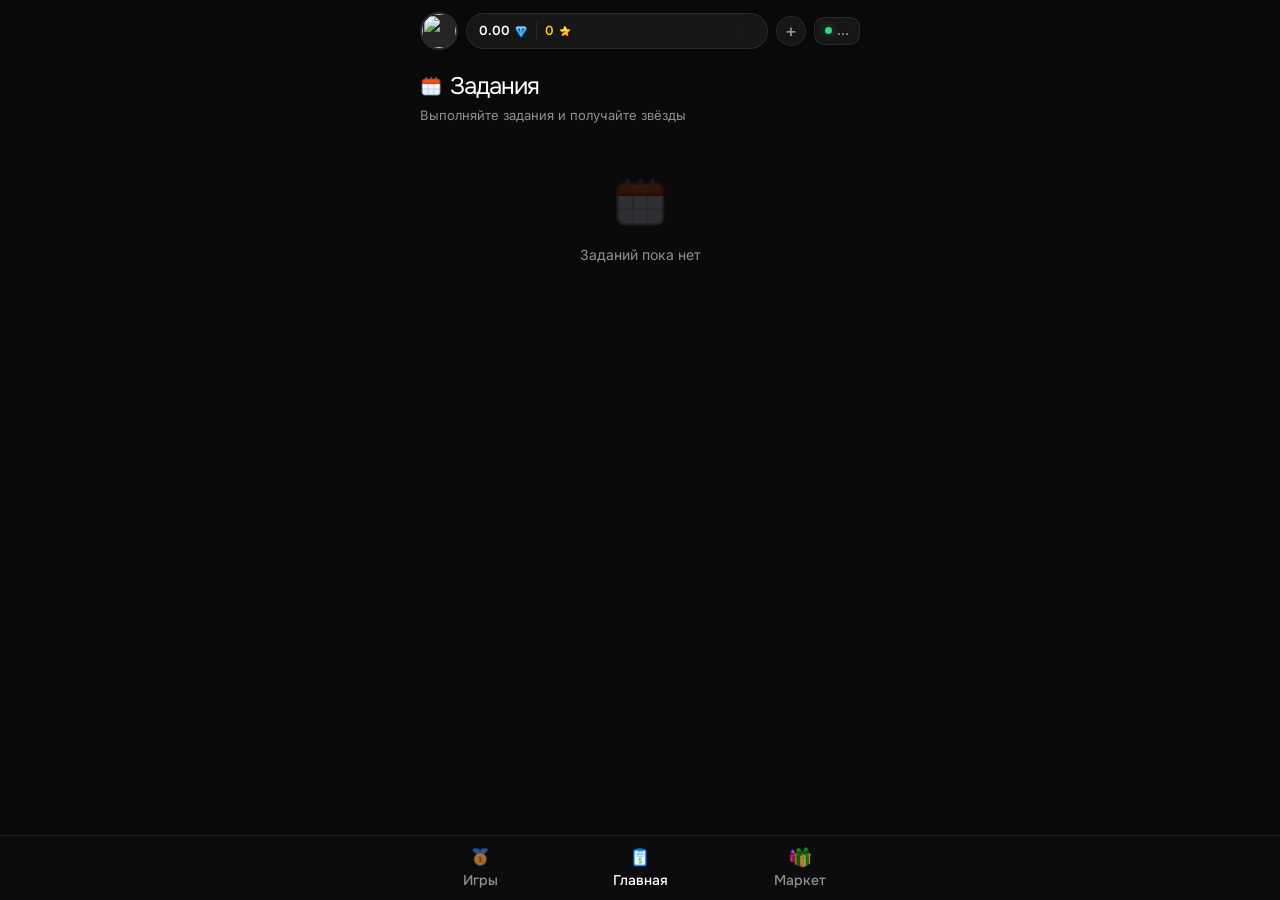
==== commit 49746c5c: "Glassmorphism iOS redesign: glass cards, blur nav, remove load.png" ====
--- a/templates/index.html
+++ b/templates/index.html
@@ -12,7 +12,6 @@
 <body>
     <div class="loading-screen" id="loadingScreen">
         <img class="loading-screen-gif" src="/static/img/loading.gif" alt="">
-        <img class="loading-screen-logo" src="/static/img/load.png" alt="Luna Gifts">
         <div class="loading-text">Luna Gifts</div>
         <div class="load-progress-wrap">
             <div class="load-progress-bar" id="loadProgressBar"></div>
@@ -108,7 +107,7 @@
     <style>
     .tutorial-overlay{position:fixed;inset:0;z-index:10000;display:none;flex-direction:column;align-items:center;justify-content:center;padding:20px;}
     .tutorial-overlay.active{display:flex;animation:fadeIn .4s ease;}
-    .tutorial-backdrop{position:absolute;inset:0;background:rgba(5,8,16,.92);backdrop-filter:blur(20px);}
+    .tutorial-backdrop{position:absolute;inset:0;background:rgba(5,8,16,.85);backdrop-filter:blur(32px);-webkit-backdrop-filter:blur(32px);}
     .tutorial-content{position:relative;z-index:2;width:100%;max-width:340px;min-height:300px;display:flex;align-items:center;justify-content:center;}
     .tutorial-step{display:none;flex-direction:column;align-items:center;text-align:center;padding:20px;position:relative;animation:tutorialSlideIn .5s cubic-bezier(.16,1,.3,1);}
     .tutorial-step.active{display:flex;}
@@ -128,7 +127,7 @@
     .tutorial-dot{width:8px;height:8px;border-radius:50%;background:rgba(255,255,255,.15);transition:all .3s;}
     .tutorial-dot.active{background:var(--accent);width:24px;border-radius:4px;box-shadow:0 0 12px var(--accent-glow);}
     .tutorial-buttons{display:flex;gap:12px;margin-top:24px;width:100%;max-width:340px;position:relative;z-index:2;}
-    .tutorial-skip{flex:1;padding:14px;border-radius:14px;background:rgba(255,255,255,.06);border:1px solid rgba(255,255,255,.1);color:var(--text-secondary);font-size:15px;font-weight:600;cursor:pointer;transition:all .2s;}
+    .tutorial-skip{flex:1;padding:14px;border-radius:14px;background:rgba(255,255,255,.06);border:1px solid rgba(255,255,255,.08);color:var(--text-secondary);font-size:15px;font-weight:600;cursor:pointer;transition:all .2s;backdrop-filter:blur(12px);-webkit-backdrop-filter:blur(12px);}
     .tutorial-skip:active{transform:scale(.96);background:rgba(255,255,255,.1);}
     .tutorial-next{flex:1;padding:14px;border-radius:14px;background:linear-gradient(135deg,var(--accent),#4a6bd4);color:#fff;font-size:15px;font-weight:700;cursor:pointer;transition:all .2s;box-shadow:0 4px 20px var(--accent-glow);}
     .tutorial-next:active{transform:scale(.96);}
--- a/static/css/style.css
+++ b/static/css/style.css
@@ -79,26 +79,33 @@
 
 :root {
     /* ── Background ── */
-    --bg: #131313;
-    --bg-elevated: #191919;
-    --bg-card: #202020;
-    --bg-card-hover: #292929;
-    --bg-secondary: #333232;
+    --bg: #0a0a0a;
+    --bg-elevated: rgba(20, 20, 22, 0.85);
+    --bg-card: rgba(255, 255, 255, 0.06);
+    --bg-card-hover: rgba(255, 255, 255, 0.10);
+    --bg-secondary: rgba(255, 255, 255, 0.04);
+
+    /* ── Glass ── */
+    --glass-blur: 24px;
+    --glass-bg: rgba(255, 255, 255, 0.06);
+    --glass-bg-strong: rgba(255, 255, 255, 0.10);
+    --glass-border: rgba(255, 255, 255, 0.08);
+    --glass-shadow: 0 4px 24px rgba(0, 0, 0, 0.25);
 
     /* ── Borders ── */
-    --border: #2E2E2E;
-    --border-light: #383838;
-    --border-glass: #252525;
+    --border: rgba(255, 255, 255, 0.08);
+    --border-light: rgba(255, 255, 255, 0.14);
+    --border-glass: rgba(255, 255, 255, 0.06);
 
     /* ── Text ── */
     --text: #ffffff;
-    --text-secondary: rgba(255, 255, 255, 0.64);
-    --text-muted: rgba(255, 255, 255, 0.36);
+    --text-secondary: rgba(255, 255, 255, 0.55);
+    --text-muted: rgba(255, 255, 255, 0.30);
 
     /* ── Accent ── */
     --accent: #1689FF;
     --accent-dark: #1270D6;
-    --accent-glow: rgba(22, 137, 255, 0.20);
+    --accent-glow: rgba(22, 137, 255, 0.25);
 
     /* ── Gold / Stars ── */
     --gold: #FFCC00;
@@ -106,15 +113,15 @@
     --gold-glow: rgba(255, 204, 0, 0.15);
 
     /* ── Semantic ── */
-    --green: #36C465;
-    --green-glow: rgba(54, 196, 101, 0.15);
-    --red: #E74B4B;
+    --green: #34D87A;
+    --green-glow: rgba(52, 216, 122, 0.15);
+    --red: #FF4B4B;
     --purple: #a855f7;
 
     /* ── Radius ── */
-    --radius: 12px;
-    --radius-lg: 16px;
-    --radius-xl: 20px;
+    --radius: 14px;
+    --radius-lg: 18px;
+    --radius-xl: 22px;
 
     /* ── Spacing ── */
     --nav-h: 64px;
@@ -203,42 +210,47 @@
 }
 
 .loading-screen-gif {
-    width: 80px;
-    height: 80px;
-    margin-bottom: 10px;
+    width: 100px;
+    height: 100px;
+    margin-bottom: 16px;
+    border-radius: 24px;
+    filter: drop-shadow(0 8px 32px rgba(22, 137, 255, 0.2));
 }
 
 .loading-screen-logo {
-    width: 64px;
-    height: 64px;
-    border-radius: 20px;
-    margin-bottom: 12px;
-    animation: pulseLogo 1.5s ease infinite;
+    display: none;
 }
 
 .loading-text {
-    font-size: 20px;
+    font-size: 22px;
     font-weight: 800;
     letter-spacing: .5px;
     color: var(--text);
-    margin-bottom: 24px;
+    margin-bottom: 28px;
+    background: linear-gradient(135deg, #fff, rgba(255,255,255,.7));
+    -webkit-background-clip: text;
+    -webkit-text-fill-color: transparent;
+    background-clip: text;
 }
 
 .load-progress-wrap {
     width: 200px;
-    height: 6px;
-    background: rgba(255,255,255,.08);
-    border-radius: 6px;
+    height: 4px;
+    background: rgba(255,255,255,.06);
+    border-radius: 4px;
     overflow: hidden;
-    margin-bottom: 12px;
+    margin-bottom: 14px;
+    backdrop-filter: blur(10px);
+    -webkit-backdrop-filter: blur(10px);
 }
 
 .load-progress-bar {
     width: 0%;
     height: 100%;
     background: linear-gradient(90deg, var(--accent), #6b8aff);
-    border-radius: 6px;
+    border-radius: 4px;
     transition: width .4s ease;
+    box-shadow: 0 0 12px var(--accent-glow);
 }
 
 .load-status {
@@ -249,7 +261,7 @@
 
 .load-percent {
     font-size: 12px;
-    color: rgba(255,255,255,.3);
+    color: var(--text-muted);
     font-weight: 600;
 }
 
@@ -293,7 +305,12 @@
     position: sticky;
     top: 0;
     z-index: 50;
-    background: var(--bg);
+    background: rgba(10, 10, 10, 0.75);
+    backdrop-filter: blur(var(--glass-blur));
+    -webkit-backdrop-filter: blur(var(--glass-blur));
+    margin: 0 calc(var(--container-px) * -1);
+    padding-left: var(--container-px);
+    padding-right: var(--container-px);
 }
 
 .header-left {
@@ -313,7 +330,7 @@
     width: 40px;
     height: 40px;
     border-radius: 50%;
-    background: var(--bg-card);
+    background: var(--glass-bg);
     object-fit: cover;
     flex-shrink: 0;
     cursor: pointer;
@@ -387,7 +404,12 @@
     position: sticky;
     top: 0;
     z-index: 50;
-    background: var(--bg);
+    background: rgba(10, 10, 10, 0.75);
+    backdrop-filter: blur(var(--glass-blur));
+    -webkit-backdrop-filter: blur(var(--glass-blur));
+    margin: 0 calc(var(--container-px) * -1);
+    padding-left: var(--container-px);
+    padding-right: var(--container-px);
 }
 
 .header-avatar-wrap {
@@ -398,8 +420,8 @@
     flex-shrink: 0;
     cursor: pointer;
     position: relative;
-    background: var(--bg-card);
-    border: 2px solid var(--border);
+    background: var(--glass-bg);
+    border: 2px solid var(--glass-border);
     transition: border-color .2s;
 }
 
@@ -442,13 +464,15 @@
 .balance-pill {
     display: flex;
     align-items: center;
-    background: var(--bg-card);
-    border: 1px solid var(--border);
+    background: var(--glass-bg);
+    border: 1px solid var(--glass-border);
     border-radius: 999px;
     padding: 3px 4px;
     flex: 1;
     min-width: 0;
     overflow: hidden;
+    backdrop-filter: blur(16px);
+    -webkit-backdrop-filter: blur(16px);
 }
 
 .balance-section {
@@ -463,7 +487,7 @@
 }
 
 .balance-section:active {
-    background: var(--bg-card-hover);
+    background: var(--glass-bg-strong);
 }
 
 .balance-section img {
@@ -494,8 +518,8 @@
     width: 30px;
     height: 30px;
     border-radius: 50%;
-    background: var(--bg-card);
-    border: 1px solid var(--border);
+    background: var(--glass-bg);
+    border: 1px solid var(--glass-border);
     color: var(--text-secondary);
     font-size: 18px;
     font-weight: 500;
@@ -506,10 +530,12 @@
     flex-shrink: 0;
     transition: background .15s, transform .1s;
     line-height: 1;
+    backdrop-filter: blur(12px);
+    -webkit-backdrop-filter: blur(12px);
 }
 
 .balance-plus-btn:active {
-    background: var(--bg-card-hover);
+    background: var(--glass-bg-strong);
     transform: scale(.92);
 }
 
@@ -522,11 +548,13 @@
     display: flex;
     align-items: center;
     gap: 5px;
-    background: var(--bg-card);
-    border: 1px solid var(--border);
+    background: var(--glass-bg);
+    border: 1px solid var(--glass-border);
     border-radius: 10px;
     padding: 5px 10px;
     flex-shrink: 0;
+    backdrop-filter: blur(12px);
+    -webkit-backdrop-filter: blur(12px);
 }
 
 .online-dot {
@@ -595,8 +623,10 @@
     left: 0;
     right: 0;
     z-index: 100;
-    background: var(--bg-elevated);
-    border-top: 1px solid var(--border);
+    background: rgba(15, 15, 17, 0.72);
+    backdrop-filter: blur(32px) saturate(1.5);
+    -webkit-backdrop-filter: blur(32px) saturate(1.5);
+    border-top: 1px solid var(--glass-border);
     padding-bottom: var(--safe-bottom);
 }
 
@@ -673,13 +703,15 @@
    ================================================================ */
 
 .gift-card {
-    background: var(--bg-card);
-    border: 1px solid var(--border);
+    background: var(--glass-bg);
+    border: 1px solid var(--glass-border);
     border-radius: var(--radius);
     overflow: hidden;
     cursor: pointer;
-    transition: transform .15s, border-color .2s;
+    transition: transform .15s, border-color .2s, box-shadow .2s;
     position: relative;
+    backdrop-filter: blur(16px);
+    -webkit-backdrop-filter: blur(16px);
 }
 
 .gift-card:active {
@@ -688,6 +720,7 @@
 
 .gift-card:hover {
     border-color: var(--border-light);
+    box-shadow: 0 4px 20px rgba(0, 0, 0, 0.2);
 }
 
 .gift-visual {
@@ -757,13 +790,15 @@
    ================================================================ */
 
 .case-card {
-    background: var(--bg-card);
-    border: 1px solid var(--border);
+    background: var(--glass-bg);
+    border: 1px solid var(--glass-border);
     border-radius: var(--radius-lg);
     overflow: hidden;
     cursor: pointer;
-    transition: transform .15s, border-color .2s;
+    transition: transform .15s, border-color .2s, box-shadow .2s;
     position: relative;
+    backdrop-filter: blur(16px);
+    -webkit-backdrop-filter: blur(16px);
 }
 
 .case-card:active {
@@ -772,6 +807,7 @@
 
 .case-card:hover {
     border-color: var(--border-light);
+    box-shadow: var(--glass-shadow);
 }
 
 .case-card .case-img {
@@ -817,14 +853,16 @@
 }
 
 .case-card-v2 {
-    background: var(--bg-card);
-    border: 1px solid var(--border);
+    background: var(--glass-bg);
+    border: 1px solid var(--glass-border);
     border-radius: var(--radius-lg);
     overflow: hidden;
     cursor: pointer;
-    transition: transform .15s, border-color .2s;
+    transition: transform .15s, border-color .2s, box-shadow .2s;
     padding: 14px 14px 12px;
     position: relative;
+    backdrop-filter: blur(16px);
+    -webkit-backdrop-filter: blur(16px);
 }
 
 .case-card-v2:active {
@@ -833,6 +871,7 @@
 
 .case-card-v2:hover {
     border-color: var(--border-light);
+    box-shadow: var(--glass-shadow);
 }
 
 .case-card-v2-visual {
@@ -980,13 +1019,15 @@
 .open-count-btn {
     padding: 8px 18px;
     border-radius: var(--radius);
-    border: 1px solid var(--border);
-    background: var(--bg-card);
+    border: 1px solid var(--glass-border);
+    background: var(--glass-bg);
     color: var(--text-secondary);
     font-size: 14px;
     font-weight: 700;
     cursor: pointer;
     transition: all .25s;
+    backdrop-filter: blur(10px);
+    -webkit-backdrop-filter: blur(10px);
 }
 
 .open-count-btn.active {
@@ -1052,14 +1093,16 @@
 }
 
 .case-drop-card {
-    background: var(--bg-card);
-    border: 1px solid var(--border);
+    background: var(--glass-bg);
+    border: 1px solid var(--glass-border);
     border-radius: var(--radius);
     padding: 14px 10px 12px;
     text-align: center;
     position: relative;
     overflow: hidden;
     transition: border-color .2s;
+    backdrop-filter: blur(12px);
+    -webkit-backdrop-filter: blur(12px);
 }
 
 .case-drop-card:hover {
@@ -1133,11 +1176,13 @@
     display: flex;
     align-items: center;
     gap: 12px;
-    background: var(--bg-card);
-    border: 1px solid var(--border);
+    background: var(--glass-bg);
+    border: 1px solid var(--glass-border);
     cursor: pointer;
-    transition: transform .15s, border-color .2s;
+    transition: transform .15s, border-color .2s, box-shadow .2s;
     min-height: 140px;
+    backdrop-filter: blur(20px);
+    -webkit-backdrop-filter: blur(20px);
 }
 
 .popular-case-card:active {
@@ -1269,8 +1314,8 @@
     gap: 4px;
     padding: 7px 14px;
     border-radius: var(--radius);
-    border: 1px solid var(--border);
-    background: var(--bg-card);
+    border: 1px solid var(--glass-border);
+    background: var(--glass-bg);
     color: var(--text-secondary);
     font-family: 'Onest', sans-serif;
     font-size: 13px;
@@ -1279,6 +1324,8 @@
     white-space: nowrap;
     transition: all .2s;
     flex-shrink: 0;
+    backdrop-filter: blur(12px);
+    -webkit-backdrop-filter: blur(12px);
 }
 
 .case-filter-tab img {
@@ -1386,7 +1433,9 @@
     position: fixed;
     inset: 0;
     z-index: 200;
-    background: rgba(0, 0, 0, .55);
+    background: rgba(0, 0, 0, .45);
+    backdrop-filter: blur(4px);
+    -webkit-backdrop-filter: blur(4px);
     display: none;
     align-items: flex-end;
     justify-content: center;
@@ -1400,8 +1449,11 @@
 .case-sheet {
     width: 100%;
     max-width: 480px;
-    background: var(--bg-elevated);
+    background: rgba(22, 22, 26, 0.88);
+    backdrop-filter: blur(40px) saturate(1.6);
+    -webkit-backdrop-filter: blur(40px) saturate(1.6);
     border-radius: var(--radius-xl) var(--radius-xl) 0 0;
+    border-top: 1px solid var(--glass-border);
     padding: 0 20px calc(20px + var(--safe-bottom));
     animation: slideUp .3s var(--ease-out);
     max-height: 85vh;
@@ -1511,14 +1563,16 @@
 }
 
 .case-sheet-item {
-    background: var(--bg-card);
-    border: 1px solid var(--border);
+    background: var(--glass-bg);
+    border: 1px solid var(--glass-border);
     border-radius: var(--radius);
     padding: 10px 6px 8px;
     text-align: center;
     position: relative;
     overflow: hidden;
     transition: border-color .2s;
+    backdrop-filter: blur(12px);
+    -webkit-backdrop-filter: blur(12px);
 }
 
 .case-sheet-item:hover {
@@ -1921,10 +1975,12 @@
     position: relative;
     overflow: hidden;
     border-radius: var(--radius-lg);
-    background: var(--bg-card);
-    border: 1px solid var(--border);
+    background: var(--glass-bg);
+    border: 1px solid var(--glass-border);
     height: 120px;
     margin: 16px 0;
+    backdrop-filter: blur(12px);
+    -webkit-backdrop-filter: blur(12px);
 }
 
 .roulette-pointer {
@@ -2008,9 +2064,11 @@
     gap: 6px;
     border-radius: var(--radius-lg);
     overflow: hidden;
-    background: var(--bg-card);
-    border: 1px solid var(--border);
+    background: var(--glass-bg);
+    border: 1px solid var(--glass-border);
     margin: 16px 0;
+    backdrop-filter: blur(12px);
+    -webkit-backdrop-filter: blur(12px);
 }
 
 .v-roulette-container {
@@ -2038,12 +2096,12 @@
 
 .v-roulette-container::before {
     top: 0;
-    background: linear-gradient(to bottom, var(--bg-card), transparent);
+    background: linear-gradient(to bottom, rgba(10, 10, 10, 0.95), transparent);
 }
 
 .v-roulette-container::after {
     bottom: 0;
-    background: linear-gradient(to top, var(--bg-card), transparent);
+    background: linear-gradient(to top, rgba(10, 10, 10, 0.95), transparent);
 }
 
 .v-roulette-pointer {
@@ -2220,12 +2278,14 @@
 }
 
 .multi-result-card {
-    background: var(--bg-card);
-    border: 1px solid var(--border);
+    background: var(--glass-bg);
+    border: 1px solid var(--glass-border);
     border-radius: var(--radius);
     padding: 14px 10px 12px;
     text-align: center;
     animation: resultBounce .5s cubic-bezier(.16, 1, .3, 1) backwards;
+    backdrop-filter: blur(12px);
+    -webkit-backdrop-filter: blur(12px);
 }
 
 .multi-result-card .mr-visual {
@@ -2342,8 +2402,8 @@
     gap: 6px;
     margin-top: 8px;
     padding: 6px 14px;
-    background: var(--bg-card);
-    border: 1px solid var(--border);
+    background: var(--glass-bg);
+    border: 1px solid var(--glass-border);
     border-radius: 999px;
     font-size: 12px;
     color: var(--text-secondary);
@@ -2356,18 +2416,20 @@
 }
 
 .admin-panel-link:hover {
-    background: var(--bg-card-hover);
+    background: var(--glass-bg-strong);
 }
 
 /* Inventory Item */
 .inventory-item {
-    background: var(--bg-card);
-    border: 1px solid var(--border);
+    background: var(--glass-bg);
+    border: 1px solid var(--glass-border);
     border-radius: var(--radius);
     overflow: hidden;
     cursor: pointer;
     transition: transform .15s, border-color .2s;
     position: relative;
+    backdrop-filter: blur(12px);
+    -webkit-backdrop-filter: blur(12px);
 }
 
 .inventory-item:active {
@@ -2523,11 +2585,13 @@
 }
 
 .referral-stat {
-    background: var(--bg-card);
-    border: 1px solid var(--border);
+    background: var(--glass-bg);
+    border: 1px solid var(--glass-border);
     border-radius: var(--radius);
     padding: 12px 8px;
     text-align: center;
+    backdrop-filter: blur(12px);
+    -webkit-backdrop-filter: blur(12px);
 }
 
 .referral-stat-value {
@@ -2552,8 +2616,8 @@
 .referral-link-text {
     flex: 1;
     padding: 11px 14px;
-    background: var(--bg-card);
-    border: 1px solid var(--border);
+    background: var(--glass-bg);
+    border: 1px solid var(--glass-border);
     border-radius: var(--radius);
     color: var(--text);
     font-size: 12px;
@@ -2604,8 +2668,8 @@
 
 /* Referral Aliases (used in inventory page) */
 .ref-stat {
-    background: var(--bg-card);
-    border: 1px solid var(--border);
+    background: var(--glass-bg);
+    border: 1px solid var(--glass-border);
     border-radius: var(--radius);
     padding: 12px 8px;
     text-align: center;
@@ -2642,8 +2706,8 @@
 .referral-link-input {
     flex: 1;
     padding: 11px 14px;
-    background: var(--bg-card);
-    border: 1px solid var(--border);
+    background: var(--glass-bg);
+    border: 1px solid var(--glass-border);
     border-radius: var(--radius);
     color: var(--text);
     font-size: 12px;
@@ -2670,8 +2734,8 @@
 .promo-input-row input {
     flex: 1;
     padding: 11px 14px;
-    background: var(--bg-card);
-    border: 1px solid var(--border);
+    background: var(--glass-bg);
+    border: 1px solid var(--glass-border);
     border-radius: var(--radius);
     color: var(--text);
     font-size: 14px;
@@ -2701,8 +2765,8 @@
 .promo-input {
     flex: 1;
     padding: 11px 14px;
-    background: var(--bg-card);
-    border: 1px solid var(--border);
+    background: var(--glass-bg);
+    border: 1px solid var(--glass-border);
     border-radius: var(--radius);
     color: var(--text);
     font-size: 14px;
@@ -2734,17 +2798,19 @@
     align-items: center;
     gap: 12px;
     padding: 14px;
-    background: var(--bg-card);
-    border: 1px solid var(--border);
+    background: var(--glass-bg);
+    border: 1px solid var(--glass-border);
     border-radius: var(--radius);
     margin-bottom: 8px;
     cursor: pointer;
     transition: background .2s, transform .15s;
+    backdrop-filter: blur(16px);
+    -webkit-backdrop-filter: blur(16px);
 }
 
 .task-card:active {
     transform: scale(.98);
-    background: var(--bg-card-hover);
+    background: var(--glass-bg-strong);
 }
 
 .task-card.completed {
@@ -2760,7 +2826,7 @@
     align-items: center;
     justify-content: center;
     flex-shrink: 0;
-    background: var(--bg-secondary);
+    background: rgba(255, 255, 255, 0.06);
 }
 
 .task-icon img {
@@ -2821,7 +2887,9 @@
     position: fixed;
     inset: 0;
     z-index: 200;
-    background: rgba(0, 0, 0, .65);
+    background: rgba(0, 0, 0, .55);
+    backdrop-filter: blur(4px);
+    -webkit-backdrop-filter: blur(4px);
     display: none;
     align-items: flex-end;
     justify-content: center;
@@ -2835,8 +2903,11 @@
 .modal {
     width: 100%;
     max-width: 420px;
-    background: var(--bg-elevated);
+    background: rgba(22, 22, 26, 0.88);
+    backdrop-filter: blur(40px) saturate(1.6);
+    -webkit-backdrop-filter: blur(40px) saturate(1.6);
     border-radius: var(--radius-xl) var(--radius-xl) 0 0;
+    border-top: 1px solid var(--glass-border);
     padding: 20px 20px calc(20px + var(--safe-bottom));
     max-height: 85vh;
     overflow-y: auto;
@@ -2847,8 +2918,11 @@
 .modal-content {
     width: 100%;
     max-width: 480px;
-    background: var(--bg-elevated);
+    background: rgba(22, 22, 26, 0.88);
+    backdrop-filter: blur(40px) saturate(1.6);
+    -webkit-backdrop-filter: blur(40px) saturate(1.6);
     border-radius: var(--radius-xl) var(--radius-xl) 0 0;
+    border-top: 1px solid var(--glass-border);
     padding: 20px 20px calc(20px + var(--safe-bottom));
     max-height: 85vh;
     overflow-y: auto;
@@ -2863,7 +2937,7 @@
     width: 30px;
     height: 30px;
     border-radius: 50%;
-    background: var(--bg-card);
+    background: rgba(255, 255, 255, 0.08);
     display: flex;
     align-items: center;
     justify-content: center;
@@ -2871,10 +2945,12 @@
     transition: background .2s;
     color: var(--text-secondary);
     font-size: 18px;
+    backdrop-filter: blur(10px);
+    -webkit-backdrop-filter: blur(10px);
 }
 
 .modal-close:hover {
-    background: var(--bg-card-hover);
+    background: rgba(255, 255, 255, 0.14);
 }
 
 .modal-close img {
@@ -3052,7 +3128,9 @@
     position: fixed;
     inset: 0;
     z-index: 250;
-    background: rgba(0, 0, 0, .55);
+    background: rgba(0, 0, 0, .45);
+    backdrop-filter: blur(4px);
+    -webkit-backdrop-filter: blur(4px);
     display: none;
     align-items: flex-end;
     justify-content: center;
@@ -3066,8 +3144,11 @@
 .bottom-sheet {
     width: 100%;
     max-width: 480px;
-    background: var(--bg-elevated);
+    background: rgba(22, 22, 26, 0.88);
+    backdrop-filter: blur(40px) saturate(1.6);
+    -webkit-backdrop-filter: blur(40px) saturate(1.6);
     border-radius: var(--radius-xl) var(--radius-xl) 0 0;
+    border-top: 1px solid var(--glass-border);
     padding: 0 20px calc(20px + var(--safe-bottom));
     animation: slideUp .3s var(--ease-out);
     max-height: 80vh;
@@ -3092,11 +3173,13 @@
 }
 
 .sheet-input-wrap {
-    background: var(--bg-card);
-    border: 1px solid var(--border);
+    background: var(--glass-bg);
+    border: 1px solid var(--glass-border);
     border-radius: var(--radius-lg);
     padding: 16px;
     margin-bottom: 12px;
+    backdrop-filter: blur(12px);
+    -webkit-backdrop-filter: blur(12px);
 }
 
 .sheet-input-wrap input {
@@ -3163,8 +3246,8 @@
 .topup-method {
     flex: 1;
     padding: 18px 12px;
-    background: var(--bg-card);
-    border: 1px solid var(--border);
+    background: var(--glass-bg);
+    border: 1px solid var(--glass-border);
     border-radius: var(--radius);
     display: flex;
     flex-direction: column;
@@ -3174,10 +3257,12 @@
     transition: background .2s;
     font-size: 13px;
     font-weight: 600;
+    backdrop-filter: blur(12px);
+    -webkit-backdrop-filter: blur(12px);
 }
 
 .topup-method:active {
-    background: var(--bg-card-hover);
+    background: var(--glass-bg-strong);
 }
 
 .topup-method img {
@@ -3194,8 +3279,8 @@
 
 .topup-amount-btn {
     padding: 10px 8px;
-    background: var(--bg-card);
-    border: 1px solid var(--border);
+    background: var(--glass-bg);
+    border: 1px solid var(--glass-border);
     border-radius: var(--radius);
     color: var(--text);
     font-size: 14px;
@@ -3205,6 +3290,8 @@
     justify-content: center;
     gap: 4px;
     transition: all .15s;
+    backdrop-filter: blur(10px);
+    -webkit-backdrop-filter: blur(10px);
 }
 
 .topup-amount-btn img {
@@ -3248,16 +3335,18 @@
     align-items: center;
     gap: 12px;
     padding: 14px 16px;
-    background: var(--bg-card);
-    border: 1px solid var(--border);
+    background: var(--glass-bg);
+    border: 1px solid var(--glass-border);
     border-radius: var(--radius-lg);
     margin-bottom: 8px;
     cursor: pointer;
     transition: background .2s, border-color .2s;
+    backdrop-filter: blur(12px);
+    -webkit-backdrop-filter: blur(12px);
 }
 
 .topup-row:active {
-    background: var(--bg-card-hover);
+    background: var(--glass-bg-strong);
 }
 
 .topup-row.selected {
@@ -3322,8 +3411,11 @@
     font-weight: 600;
     animation: toastIn .3s ease;
     max-width: 90%;
-    background: var(--bg-elevated);
-    border: 1px solid var(--border);
+    background: rgba(22, 22, 26, 0.75);
+    border: 1px solid var(--glass-border);
+    backdrop-filter: blur(24px) saturate(1.5);
+    -webkit-backdrop-filter: blur(24px) saturate(1.5);
+    box-shadow: 0 8px 32px rgba(0, 0, 0, 0.3);
 }
 
 .notification.success {
@@ -3397,8 +3489,8 @@
     position: relative;
     overflow: hidden;
     border-radius: var(--radius-lg);
-    background: var(--bg-card);
-    border: 1px solid var(--border);
+    background: var(--glass-bg);
+    border: 1px solid var(--glass-border);
     height: 120px;
 }
 
@@ -3433,15 +3525,20 @@
     position: sticky;
     top: 0;
     z-index: 50;
-    background: var(--bg);
+    background: rgba(10, 10, 10, 0.75);
+    backdrop-filter: blur(var(--glass-blur));
+    -webkit-backdrop-filter: blur(var(--glass-blur));
+    margin: 0 -16px;
+    padding-left: 16px;
+    padding-right: 16px;
 }
 
 .admin-back-btn {
     width: 36px;
     height: 36px;
     border-radius: 50%;
-    background: var(--bg-card);
-    border: 1px solid var(--border);
+    background: var(--glass-bg);
+    border: 1px solid var(--glass-border);
     display: flex;
     align-items: center;
     justify-content: center;
@@ -3449,10 +3546,12 @@
     transition: background .2s;
     flex-shrink: 0;
     text-decoration: none;
+    backdrop-filter: blur(10px);
+    -webkit-backdrop-filter: blur(10px);
 }
 
 .admin-back-btn:hover {
-    background: var(--bg-card-hover);
+    background: var(--glass-bg-strong);
 }
 
 .admin-header-title {
@@ -3477,11 +3576,13 @@
 }
 
 .admin-stat-card {
-    background: var(--bg-card);
-    border: 1px solid var(--border);
+    background: var(--glass-bg);
+    border: 1px solid var(--glass-border);
     border-radius: var(--radius);
     padding: 14px 12px;
     text-align: center;
+    backdrop-filter: blur(12px);
+    -webkit-backdrop-filter: blur(12px);
 }
 
 .admin-stat-value {
@@ -3513,16 +3614,18 @@
     align-items: center;
     gap: 12px;
     padding: 14px;
-    background: var(--bg-card);
-    border: 1px solid var(--border);
+    background: var(--glass-bg);
+    border: 1px solid var(--glass-border);
     border-radius: var(--radius);
     cursor: pointer;
     transition: background .2s, transform .15s;
+    backdrop-filter: blur(12px);
+    -webkit-backdrop-filter: blur(12px);
 }
 
 .admin-menu-item:active {
     transform: scale(.98);
-    background: var(--bg-card-hover);
+    background: var(--glass-bg-strong);
 }
 
 .admin-menu-icon {
@@ -3596,7 +3699,9 @@
     position: sticky;
     top: 0;
     z-index: 40;
-    background: var(--bg);
+    background: rgba(10, 10, 10, 0.75);
+    backdrop-filter: blur(var(--glass-blur));
+    -webkit-backdrop-filter: blur(var(--glass-blur));
     font-size: 17px;
     font-weight: 800;
 }
@@ -3605,8 +3710,8 @@
     width: 32px;
     height: 32px;
     border-radius: 50%;
-    background: var(--bg-card);
-    border: 1px solid var(--border);
+    background: var(--glass-bg);
+    border: 1px solid var(--glass-border);
     display: flex;
     align-items: center;
     justify-content: center;
@@ -3617,15 +3722,17 @@
 }
 
 .admin-section-back:hover {
-    background: var(--bg-card-hover);
+    background: var(--glass-bg-strong);
 }
 
 .admin-card {
-    background: var(--bg-card);
-    border: 1px solid var(--border);
+    background: var(--glass-bg);
+    border: 1px solid var(--glass-border);
     border-radius: var(--radius-lg);
     padding: 16px;
     margin-bottom: 12px;
+    backdrop-filter: blur(12px);
+    -webkit-backdrop-filter: blur(12px);
 }
 
 .admin-card h3 {
@@ -3657,8 +3764,8 @@
 .admin-input {
     width: 100%;
     padding: 10px 12px;
-    background: var(--bg-secondary);
-    border: 1px solid var(--border);
+    background: rgba(255, 255, 255, 0.04);
+    border: 1px solid var(--glass-border);
     border-radius: 10px;
     color: var(--text);
     font-size: 14px;
@@ -3667,6 +3774,7 @@
 
 .admin-input:focus {
     border-color: var(--accent);
+    background: rgba(255, 255, 255, 0.06);
 }
 
 .admin-input::placeholder {
@@ -3676,8 +3784,8 @@
 .admin-select {
     width: 100%;
     padding: 10px 12px;
-    background: var(--bg-secondary);
-    border: 1px solid var(--border);
+    background: rgba(255, 255, 255, 0.04);
+    border: 1px solid var(--glass-border);
     border-radius: 10px;
     color: var(--text);
     font-size: 14px;
@@ -3687,7 +3795,7 @@
 }
 
 .admin-select option {
-    background: var(--bg-elevated);
+    background: #1a1a1e;
     color: var(--text);
 }
 
@@ -3700,8 +3808,8 @@
 .admin-type-btn {
     padding: 7px 14px;
     border-radius: 10px;
-    border: 1px solid var(--border);
-    background: var(--bg-card);
+    border: 1px solid var(--glass-border);
+    background: var(--glass-bg);
     color: var(--text-secondary);
     font-size: 12px;
     font-weight: 600;
@@ -3771,8 +3879,8 @@
     align-items: center;
     gap: 10px;
     padding: 10px;
-    background: var(--bg-card);
-    border: 1px solid var(--border);
+    background: var(--glass-bg);
+    border: 1px solid var(--glass-border);
     border-radius: 10px;
     margin-bottom: 6px;
 }
@@ -3816,8 +3924,8 @@
     width: 30px;
     height: 30px;
     border-radius: 8px;
-    border: 1px solid var(--border);
-    background: var(--bg-card);
+    border: 1px solid var(--glass-border);
+    background: rgba(255, 255, 255, 0.04);
     display: flex;
     align-items: center;
     justify-content: center;
@@ -3828,7 +3936,7 @@
 }
 
 .admin-item-actions button:hover {
-    background: var(--bg-card-hover);
+    background: rgba(255, 255, 255, 0.08);
 }
 
 .admin-item-actions button.del {
@@ -3844,9 +3952,11 @@
     display: flex;
     gap: 4px;
     margin-bottom: 14px;
-    background: var(--bg-card);
+    background: var(--glass-bg);
     border-radius: var(--radius);
     padding: 3px;
+    backdrop-filter: blur(12px);
+    -webkit-backdrop-filter: blur(12px);
 }
 
 .admin-tab {
@@ -3869,7 +3979,7 @@
 }
 
 .admin-tab:not(.active):hover {
-    background: var(--bg-card-hover);
+    background: rgba(255, 255, 255, 0.06);
 }
 
 
@@ -3883,15 +3993,15 @@
     gap: 12px;
     padding: 12px;
     border-radius: var(--radius);
-    background: var(--bg-card);
-    border: 1px solid var(--border);
+    background: var(--glass-bg);
+    border: 1px solid var(--glass-border);
     margin-bottom: 8px;
     cursor: pointer;
     transition: background .2s;
 }
 
 .admin-gift-row:hover {
-    background: var(--bg-card-hover);
+    background: var(--glass-bg-strong);
 }
 
 .admin-gift-row img {
@@ -3950,8 +4060,8 @@
     gap: 10px;
     padding: 12px;
     border-radius: var(--radius);
-    background: var(--bg-card);
-    border: 1px solid var(--border);
+    background: var(--glass-bg);
+    border: 1px solid var(--glass-border);
     margin-bottom: 8px;
 }
 
@@ -4024,8 +4134,8 @@
 }
 
 .tg-gift-card {
-    background: var(--bg-card);
-    border: 1px solid var(--border);
+    background: var(--glass-bg);
+    border: 1px solid var(--glass-border);
     border-radius: var(--radius);
     padding: 14px 12px;
     display: flex;
@@ -4034,6 +4144,8 @@
     text-align: center;
     gap: 6px;
     transition: border-color .2s;
+    backdrop-filter: blur(12px);
+    -webkit-backdrop-filter: blur(12px);
 }
 
 .tg-gift-card:hover {
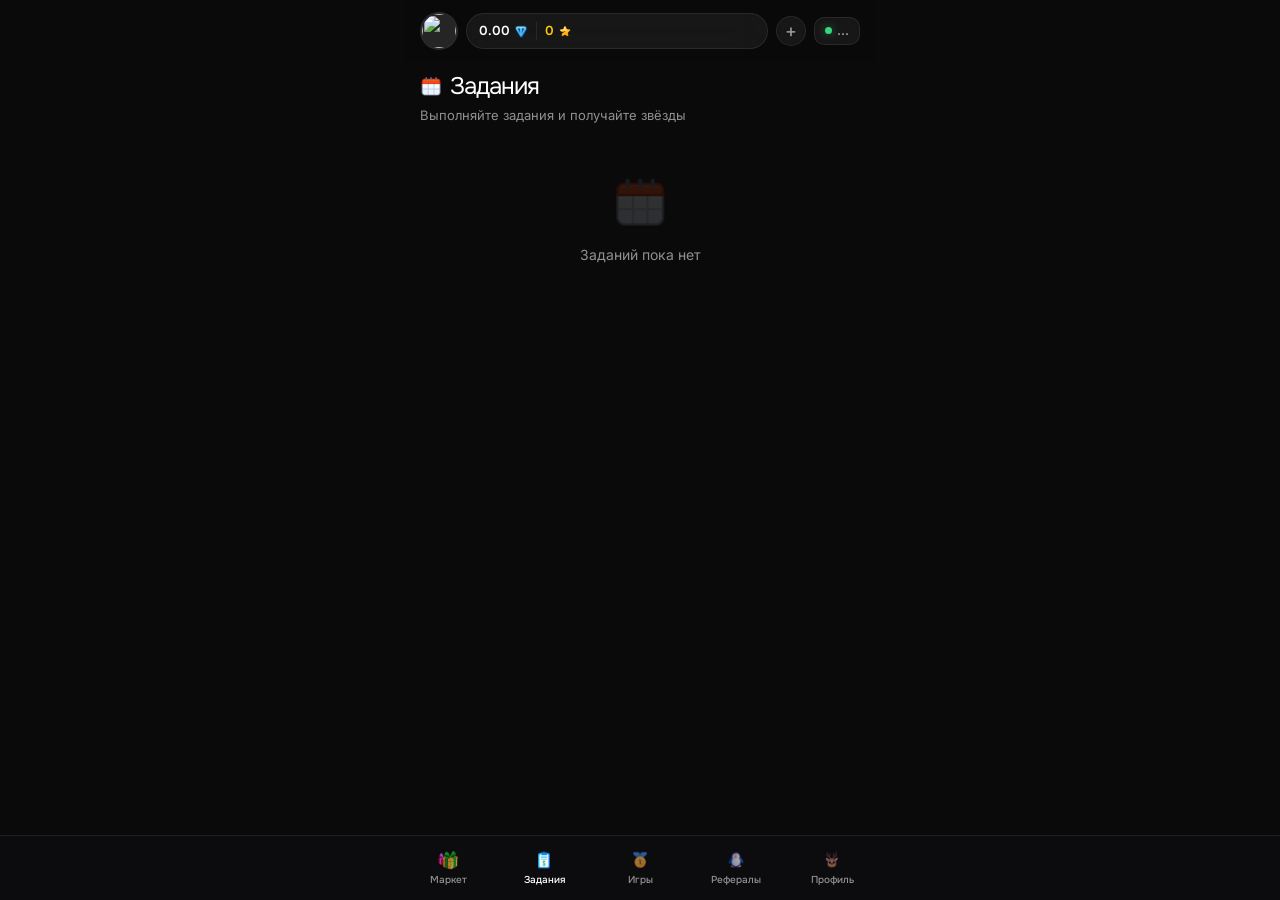
==== commit dcedd2ac: "Major UI update: 5-tab nav, market/inventory redesign, NFT notifications, admin online boost, user m" ====
--- a/templates/index.html
+++ b/templates/index.html
@@ -135,9 +135,11 @@
 
     <nav class="bottom-nav">
         <div class="nav-inner">
+            <a href="/market" class="nav-item"><span class="nav-icon"><img src="/static/img/gift.png" alt=""></span><span class="nav-label">Маркет</span></a>
+            <a href="/" class="nav-item active"><span class="nav-icon"><img src="/static/img/quest.png" alt=""></span><span class="nav-label">Задания</span></a>
             <a href="/games" class="nav-item"><span class="nav-icon"><img src="/static/img/games.png" alt=""></span><span class="nav-label">Игры</span></a>
-            <a href="/" class="nav-item active"><span class="nav-icon"><img src="/static/img/quest.png" alt=""></span><span class="nav-label">Главная</span></a>
-            <a href="/market" class="nav-item"><span class="nav-icon"><img src="/static/img/gift.png" alt=""></span><span class="nav-label">Маркет</span></a>
+            <a href="/referral" class="nav-item"><span class="nav-icon"><img src="/static/img/ref.png" alt=""></span><span class="nav-label">Рефералы</span></a>
+            <a href="/inventory" class="nav-item"><span class="nav-icon"><img src="/static/img/profil.png" alt=""></span><span class="nav-label">Профиль</span></a>
         </div>
     </nav>
 
--- a/static/css/style.css
+++ b/static/css/style.css
@@ -658,8 +658,8 @@
 }
 
 .nav-icon img {
-    width: 22px;
-    height: 22px;
+    width: 20px;
+    height: 20px;
     opacity: .64;
     transition: opacity .2s;
 }
@@ -670,7 +670,7 @@
 
 .nav-label {
     font-family: 'Onest', sans-serif;
-    font-size: 14px;
+    font-size: 10px;
     font-weight: 500;
 }
 
@@ -681,8 +681,8 @@
 
 .gifts-grid {
     display: grid;
-    grid-template-columns: repeat(3, 1fr);
-    gap: 16px 10px;
+    grid-template-columns: repeat(2, 1fr);
+    gap: 12px 10px;
 }
 
 .cases-grid {
@@ -782,6 +782,51 @@
     white-space: nowrap;
     overflow: hidden;
     text-overflow: ellipsis;
+}
+
+/* Market Tabs */
+.market-tab {
+    padding: 8px 18px;
+    border-radius: 10px;
+    background: var(--card);
+    border: 1px solid var(--border);
+    color: rgba(255,255,255,0.5);
+    font-size: 14px;
+    font-weight: 600;
+    cursor: pointer;
+    transition: all 0.2s;
+}
+
+.market-tab.active {
+    background: var(--accent);
+    color: #fff;
+    border-color: var(--accent);
+}
+
+/* Gift Price Button (blue pill) */
+.gift-price-btn {
+    display: flex;
+    align-items: center;
+    justify-content: center;
+    gap: 4px;
+    margin: 6px auto 8px;
+    padding: 6px 16px;
+    border-radius: 10px;
+    background: var(--accent);
+    font-size: 13px;
+    font-weight: 700;
+    color: #fff;
+    cursor: pointer;
+    transition: transform 0.15s;
+}
+
+.gift-price-btn:active {
+    transform: scale(0.95);
+}
+
+.gift-price-btn img {
+    width: 13px;
+    height: 13px;
 }
 
 
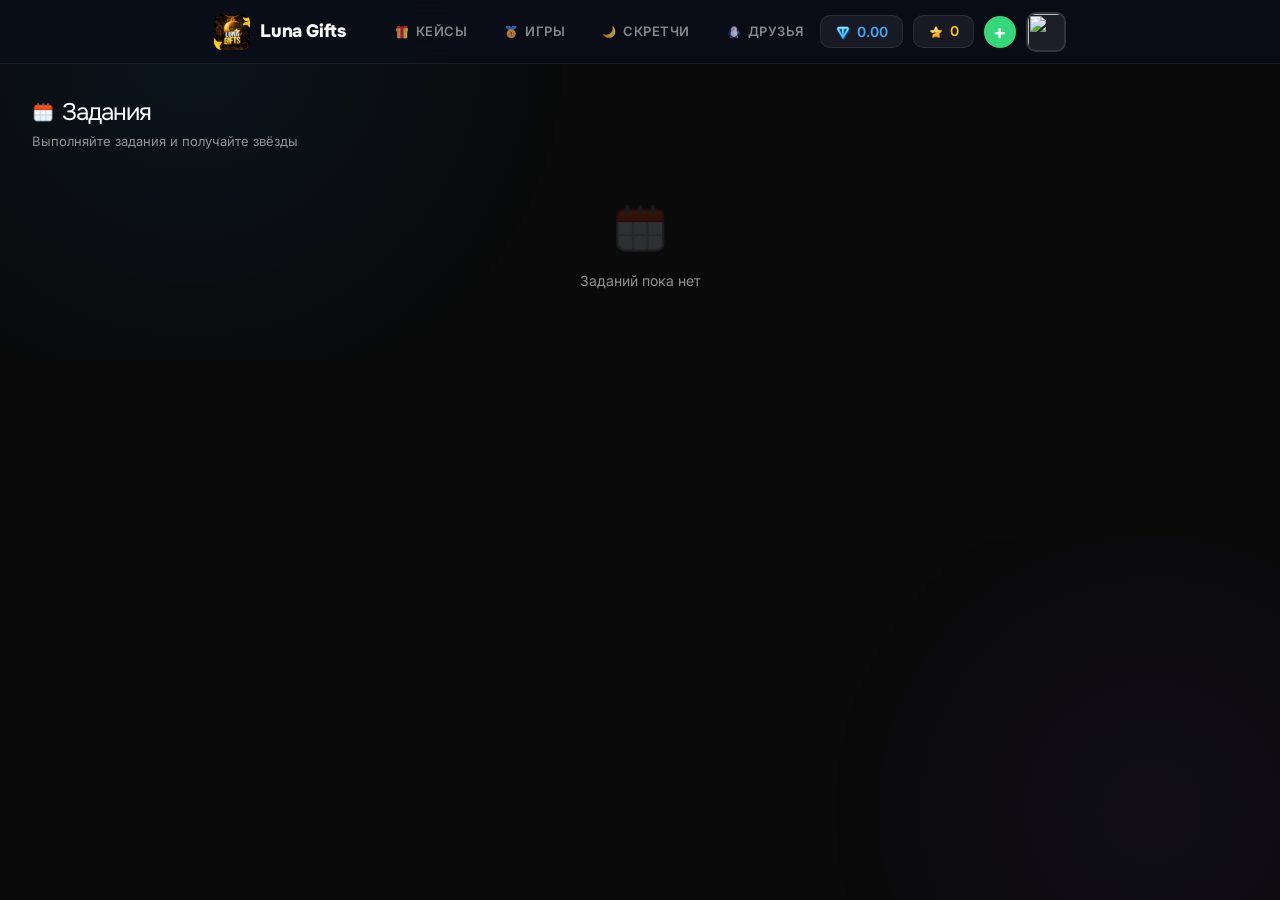
==== commit a14b8df9: "Desktop nav, responsive layout, GiftsBattle icons, dual pricing, cases redesign" ====
--- a/templates/index.html
+++ b/templates/index.html
@@ -37,7 +37,7 @@
                     <img src="/static/img/star.png" alt="⭐">
                 </div>
             </div>
-            <button class="balance-plus-btn" onclick="injectTopupModals();openModal('topupModal')">+</button>
+            <button class="balance-plus-btn" onclick="window.location.href='/topup'">+</button>
             <div class="online-badge" id="onlineBadge">
                 <span class="online-dot"></span>
                 <span class="online-count" id="onlineCount">...</span>
--- a/static/css/style.css
+++ b/static/css/style.css
@@ -81,21 +81,25 @@
     /* ── Background ── */
     --bg: #0a0a0a;
     --bg-elevated: rgba(20, 20, 22, 0.85);
-    --bg-card: rgba(255, 255, 255, 0.06);
-    --bg-card-hover: rgba(255, 255, 255, 0.10);
+    --bg-card: rgba(255, 255, 255, 0.08);
+    --bg-card-hover: rgba(255, 255, 255, 0.12);
     --bg-secondary: rgba(255, 255, 255, 0.04);
 
     /* ── Glass ── */
     --glass-blur: 24px;
-    --glass-bg: rgba(255, 255, 255, 0.06);
-    --glass-bg-strong: rgba(255, 255, 255, 0.10);
-    --glass-border: rgba(255, 255, 255, 0.08);
+    --glass-bg: rgba(255, 255, 255, 0.08);
+    --glass-bg-strong: rgba(255, 255, 255, 0.12);
+    --glass-border: rgba(255, 255, 255, 0.10);
     --glass-shadow: 0 4px 24px rgba(0, 0, 0, 0.25);
 
+    /* ── Shorthand aliases (used in inline styles) ── */
+    --card: rgba(255, 255, 255, 0.08);
+    --card-hover: rgba(255, 255, 255, 0.12);
+
     /* ── Borders ── */
-    --border: rgba(255, 255, 255, 0.08);
-    --border-light: rgba(255, 255, 255, 0.14);
-    --border-glass: rgba(255, 255, 255, 0.06);
+    --border: rgba(255, 255, 255, 0.10);
+    --border-light: rgba(255, 255, 255, 0.16);
+    --border-glass: rgba(255, 255, 255, 0.08);
 
     /* ── Text ── */
     --text: #ffffff;
@@ -162,6 +166,30 @@
     touch-action: pan-x pan-y;
 }
 
+/* Glassmorphism ambient background blobs */
+body::before {
+    content: '';
+    position: fixed;
+    top: -30%;
+    left: -20%;
+    width: 70%;
+    height: 70%;
+    background: radial-gradient(circle, rgba(22, 137, 255, 0.08) 0%, transparent 70%);
+    pointer-events: none;
+    z-index: -1;
+}
+body::after {
+    content: '';
+    position: fixed;
+    bottom: -20%;
+    right: -20%;
+    width: 60%;
+    height: 60%;
+    background: radial-gradient(circle, rgba(139, 92, 246, 0.06) 0%, transparent 70%);
+    pointer-events: none;
+    z-index: -1;
+}
+
 img {
     max-width: 100%;
     display: block;
@@ -623,11 +651,12 @@
     left: 0;
     right: 0;
     z-index: 100;
-    background: rgba(15, 15, 17, 0.72);
-    backdrop-filter: blur(32px) saturate(1.5);
-    -webkit-backdrop-filter: blur(32px) saturate(1.5);
-    border-top: 1px solid var(--glass-border);
+    background: rgba(15, 15, 17, 0.65);
+    backdrop-filter: blur(40px) saturate(1.8);
+    -webkit-backdrop-filter: blur(40px) saturate(1.8);
+    border-top: 1px solid rgba(255, 255, 255, 0.10);
     padding-bottom: var(--safe-bottom);
+    box-shadow: 0 -4px 30px rgba(0, 0, 0, 0.3);
 }
 
 .nav-inner {
@@ -703,15 +732,16 @@
    ================================================================ */
 
 .gift-card {
-    background: var(--glass-bg);
-    border: 1px solid var(--glass-border);
+    background: rgba(255, 255, 255, 0.07);
+    border: 1px solid rgba(255, 255, 255, 0.12);
     border-radius: var(--radius);
     overflow: hidden;
     cursor: pointer;
     transition: transform .15s, border-color .2s, box-shadow .2s;
     position: relative;
-    backdrop-filter: blur(16px);
-    -webkit-backdrop-filter: blur(16px);
+    backdrop-filter: blur(20px) saturate(1.4);
+    -webkit-backdrop-filter: blur(20px) saturate(1.4);
+    box-shadow: 0 2px 16px rgba(0, 0, 0, 0.2), inset 0 1px 0 rgba(255, 255, 255, 0.06);
 }
 
 .gift-card:active {
@@ -968,6 +998,34 @@
 .case-card-v2-price img {
     width: 13px;
     height: 13px;
+}
+
+.case-card-v2-prices {
+    display: flex;
+    flex-direction: column;
+    gap: 2px;
+    padding: 0 2px;
+}
+
+.case-price-row {
+    display: flex;
+    align-items: center;
+    gap: 4px;
+    font-family: 'Onest', sans-serif;
+    font-size: 12px;
+    font-weight: 600;
+    color: var(--text-secondary);
+}
+
+.case-price-row img {
+    width: 12px;
+    height: 12px;
+}
+
+.case-price-row.stars {
+    color: var(--gold);
+    opacity: 0.75;
+    font-size: 11px;
 }
 
 
@@ -1600,6 +1658,14 @@
 }
 
 /* Case Sheet Items Grid */
+.case-sheet-section-title {
+    font-family: 'Onest', sans-serif;
+    font-size: 16px;
+    font-weight: 600;
+    color: var(--text);
+    margin-bottom: 12px;
+}
+
 .case-sheet-items {
     display: grid;
     grid-template-columns: repeat(3, 1fr);
@@ -1667,6 +1733,21 @@
     align-items: center;
     justify-content: center;
     gap: 3px;
+}
+
+.case-sheet-item-prices {
+    display: flex;
+    flex-direction: column;
+    gap: 2px;
+}
+
+.case-sheet-item-prices .case-sheet-item-price {
+    font-size: 10px;
+}
+
+.case-sheet-item-prices .case-sheet-item-price.stars {
+    color: var(--gold);
+    opacity: 0.8;
 }
 
 .case-sheet-item-price img {
@@ -2948,11 +3029,12 @@
 .modal {
     width: 100%;
     max-width: 420px;
-    background: rgba(22, 22, 26, 0.88);
-    backdrop-filter: blur(40px) saturate(1.6);
-    -webkit-backdrop-filter: blur(40px) saturate(1.6);
+    background: rgba(22, 22, 26, 0.82);
+    backdrop-filter: blur(40px) saturate(1.8);
+    -webkit-backdrop-filter: blur(40px) saturate(1.8);
     border-radius: var(--radius-xl) var(--radius-xl) 0 0;
-    border-top: 1px solid var(--glass-border);
+    border-top: 1px solid rgba(255, 255, 255, 0.12);
+    box-shadow: 0 -8px 40px rgba(0, 0, 0, 0.4), inset 0 1px 0 rgba(255, 255, 255, 0.06);
     padding: 20px 20px calc(20px + var(--safe-bottom));
     max-height: 85vh;
     overflow-y: auto;
@@ -2963,11 +3045,12 @@
 .modal-content {
     width: 100%;
     max-width: 480px;
-    background: rgba(22, 22, 26, 0.88);
-    backdrop-filter: blur(40px) saturate(1.6);
-    -webkit-backdrop-filter: blur(40px) saturate(1.6);
+    background: rgba(22, 22, 26, 0.82);
+    backdrop-filter: blur(40px) saturate(1.8);
+    -webkit-backdrop-filter: blur(40px) saturate(1.8);
     border-radius: var(--radius-xl) var(--radius-xl) 0 0;
-    border-top: 1px solid var(--glass-border);
+    border-top: 1px solid rgba(255, 255, 255, 0.12);
+    box-shadow: 0 -8px 40px rgba(0, 0, 0, 0.4), inset 0 1px 0 rgba(255, 255, 255, 0.06);
     padding: 20px 20px calc(20px + var(--safe-bottom));
     max-height: 85vh;
     overflow-y: auto;
@@ -4528,3 +4611,292 @@
         padding: 0 20px;
     }
 }
+
+
+/* ================================================================
+   DESKTOP NAVIGATION BAR (GiftsBattle-style)
+   ================================================================ */
+
+.desktop-nav {
+    display: none;
+    position: sticky;
+    top: 0;
+    z-index: 100;
+    width: 100%;
+    background: rgba(10, 14, 23, 0.92);
+    backdrop-filter: blur(24px);
+    -webkit-backdrop-filter: blur(24px);
+    border-bottom: 1px solid rgba(255,255,255,0.06);
+    padding: 0 32px;
+    height: 64px;
+}
+
+.desktop-nav-inner {
+    max-width: 1320px;
+    margin: 0 auto;
+    display: flex;
+    align-items: center;
+    height: 100%;
+    gap: 0;
+}
+
+.desktop-nav-logo {
+    display: flex;
+    align-items: center;
+    gap: 10px;
+    margin-right: 32px;
+    cursor: pointer;
+    flex-shrink: 0;
+    text-decoration: none;
+}
+
+.desktop-nav-logo img {
+    width: 36px;
+    height: 36px;
+    border-radius: 8px;
+}
+
+.desktop-nav-logo span {
+    font-family: 'Onest', sans-serif;
+    font-size: 18px;
+    font-weight: 800;
+    color: #fff;
+    letter-spacing: -0.02em;
+}
+
+.desktop-nav-links {
+    display: flex;
+    align-items: center;
+    gap: 4px;
+    flex: 1;
+}
+
+.desktop-nav-link {
+    display: flex;
+    align-items: center;
+    gap: 6px;
+    padding: 8px 16px;
+    border-radius: 10px;
+    font-family: 'Inter', sans-serif;
+    font-size: 13px;
+    font-weight: 600;
+    color: rgba(255,255,255,0.5);
+    text-decoration: none;
+    text-transform: uppercase;
+    letter-spacing: 0.5px;
+    transition: all 0.2s;
+    white-space: nowrap;
+}
+
+.desktop-nav-link:hover {
+    color: rgba(255,255,255,0.85);
+    background: rgba(255,255,255,0.05);
+}
+
+.desktop-nav-link.active {
+    color: #fff;
+    background: rgba(255,255,255,0.08);
+}
+
+.desktop-nav-link img {
+    width: 16px;
+    height: 16px;
+    opacity: 0.7;
+}
+
+.desktop-nav-link.active img {
+    opacity: 1;
+}
+
+.desktop-nav-right {
+    display: flex;
+    align-items: center;
+    gap: 10px;
+    margin-left: auto;
+}
+
+.desktop-nav-balance {
+    display: flex;
+    align-items: center;
+    gap: 6px;
+    padding: 6px 14px;
+    border-radius: 10px;
+    background: rgba(255,255,255,0.06);
+    border: 1px solid rgba(255,255,255,0.08);
+    font-family: 'Inter', sans-serif;
+    font-size: 14px;
+    font-weight: 600;
+    color: #fff;
+    cursor: pointer;
+    transition: background 0.2s;
+}
+
+.desktop-nav-balance:hover {
+    background: rgba(255,255,255,0.1);
+}
+
+.desktop-nav-balance img {
+    width: 16px;
+    height: 16px;
+}
+
+.desktop-nav-balance.ton-bal {
+    color: #3EAAFF;
+}
+
+.desktop-nav-balance.star-bal {
+    color: var(--gold);
+}
+
+.desktop-nav-plus {
+    width: 32px;
+    height: 32px;
+    border-radius: 50%;
+    background: var(--green);
+    border: none;
+    color: #fff;
+    font-size: 20px;
+    font-weight: 700;
+    display: flex;
+    align-items: center;
+    justify-content: center;
+    cursor: pointer;
+    transition: transform 0.15s, background 0.2s;
+    line-height: 1;
+}
+
+.desktop-nav-plus:hover {
+    background: #2bb865;
+    transform: scale(1.05);
+}
+
+.desktop-nav-plus:active {
+    transform: scale(0.95);
+}
+
+.desktop-nav-avatar {
+    width: 40px;
+    height: 40px;
+    border-radius: 10px;
+    object-fit: cover;
+    cursor: pointer;
+    border: 2px solid rgba(255,255,255,0.1);
+    transition: border-color 0.2s;
+}
+
+.desktop-nav-avatar:hover {
+    border-color: rgba(255,255,255,0.25);
+}
+
+/* ================================================================
+   RESPONSIVE BREAKPOINTS
+   ================================================================ */
+
+/* Desktop: wide layout */
+@media (min-width: 769px) {
+    body:not(.is-tg-miniapp) .desktop-nav {
+        display: flex;
+    }
+
+    body:not(.is-tg-miniapp) .bottom-nav {
+        display: none !important;
+    }
+
+    body:not(.is-tg-miniapp) .header-v2 {
+        display: none !important;
+    }
+
+    body:not(.is-tg-miniapp) .header {
+        display: none !important;
+    }
+
+    body:not(.is-tg-miniapp) .container {
+        max-width: 1320px;
+        padding: 0 32px;
+    }
+
+    body:not(.is-tg-miniapp) .games-container {
+        max-width: 1320px;
+    }
+
+    body:not(.is-tg-miniapp) .topup-container {
+        max-width: 1320px;
+    }
+
+    body:not(.is-tg-miniapp) .cases-grid-v2 {
+        grid-template-columns: repeat(5, 1fr);
+        gap: 14px;
+    }
+
+    body:not(.is-tg-miniapp) .case-card-v2 {
+        padding: 16px 16px 14px;
+    }
+
+    body:not(.is-tg-miniapp) .case-card-v2-name {
+        font-size: 15px;
+    }
+
+    body:not(.is-tg-miniapp) .games-menu {
+        display: grid;
+        grid-template-columns: repeat(3, 1fr);
+        gap: 16px;
+    }
+
+    body:not(.is-tg-miniapp) .game-card {
+        min-height: 200px;
+    }
+
+    /* Gift grid wider */
+    body:not(.is-tg-miniapp) .gift-grid {
+        grid-template-columns: repeat(5, 1fr);
+    }
+
+    /* Topup page 2-col layout with sidebar */
+    body:not(.is-tg-miniapp) .topup-grid {
+        grid-template-columns: repeat(4, 1fr);
+    }
+
+    /* Case sheet items - 5 cols on desktop */
+    body:not(.is-tg-miniapp) .case-sheet-items {
+        grid-template-columns: repeat(5, 1fr);
+        gap: 10px;
+    }
+
+    /* Case sheet wider on desktop */
+    body:not(.is-tg-miniapp) .case-sheet {
+        max-width: 900px;
+        margin: 0 auto;
+        border-radius: 24px 24px 0 0;
+    }
+
+    body:not(.is-tg-miniapp) .case-sheet-overlay {
+        align-items: flex-end;
+        justify-content: center;
+    }
+
+    /* Popular case wider */
+    body:not(.is-tg-miniapp) .popular-case-card {
+        max-width: 600px;
+    }
+
+    /* Container padding top for desktop nav */
+    body:not(.is-tg-miniapp) .container {
+        padding-top: 24px;
+    }
+}
+
+/* Tablet */
+@media (min-width: 769px) and (max-width: 1024px) {
+    body:not(.is-tg-miniapp) .cases-grid-v2 {
+        grid-template-columns: repeat(4, 1fr);
+    }
+
+    body:not(.is-tg-miniapp) .topup-grid {
+        grid-template-columns: repeat(3, 1fr);
+    }
+}
+
+/* TG Mini App always mobile */
+body.is-tg-miniapp .desktop-nav {
+    display: none !important;
+}
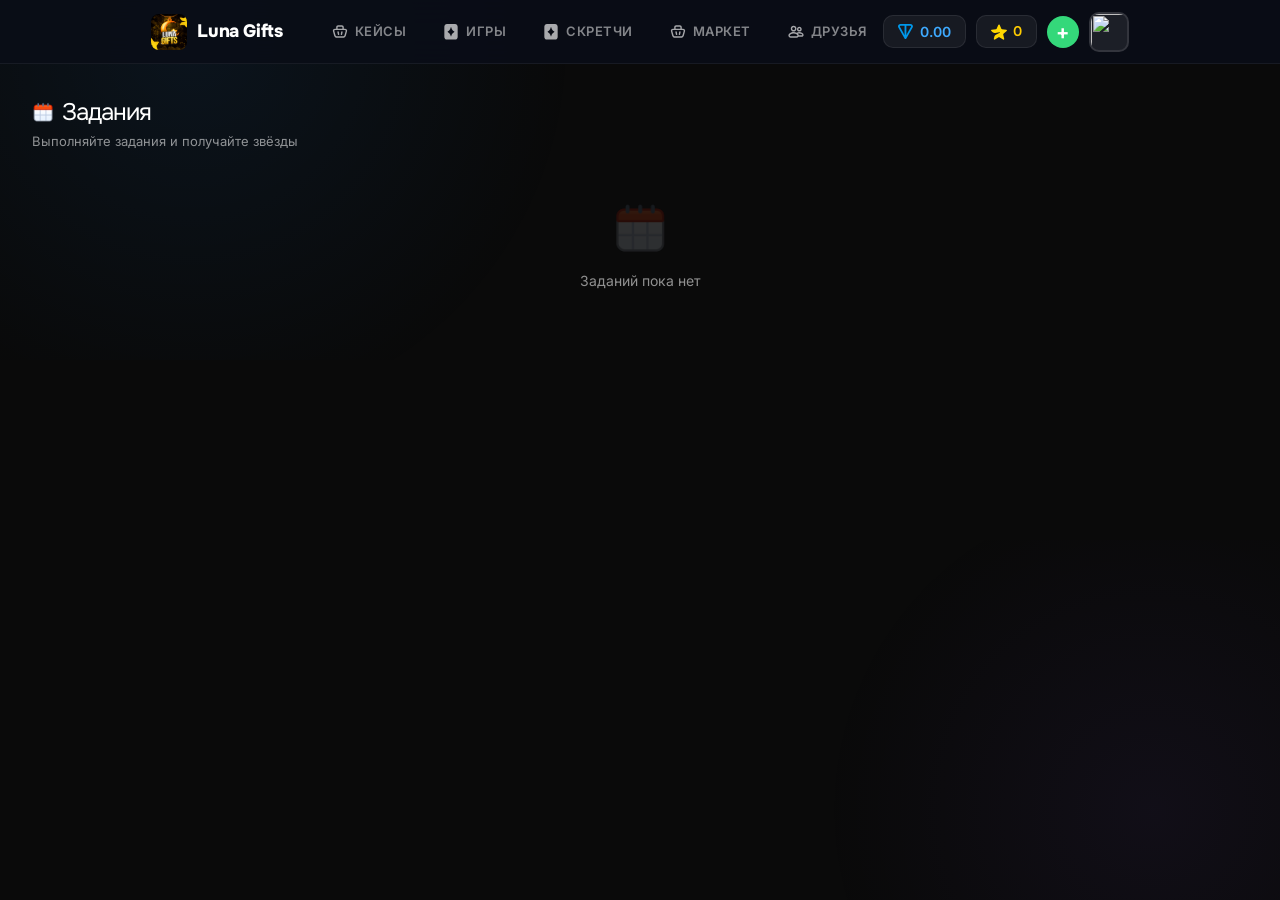
==== commit f4d549c9: "SVG icons, fix cases, button animations, Crypto Bot deposit" ====
--- a/templates/index.html
+++ b/templates/index.html
@@ -29,12 +29,12 @@
             <div class="balance-pill">
                 <div class="balance-section ton-balance" onclick="showTonTopup()">
                     <span class="balance-val" id="tonBalVal">0.00</span>
-                    <img src="/static/img/ton.png" alt="TON">
+                    <img src="/static/img/ton.svg" alt="TON">
                 </div>
                 <div class="balance-divider"></div>
                 <div class="balance-section star-balance" onclick="openBalanceAction()">
                     <span class="balance-val balance-amount" style="color:var(--gold)">0</span>
-                    <img src="/static/img/star.png" alt="⭐">
+                    <img src="/static/img/star.svg" alt="⭐">
                 </div>
             </div>
             <button class="balance-plus-btn" onclick="window.location.href='/topup'">+</button>
@@ -74,7 +74,7 @@
             </div>
             <div class="tutorial-step" data-step="1">
                 <div class="tutorial-glow-orb orb-gold"></div>
-                <img src="/static/img/star.png" class="tutorial-icon" alt="">
+                <img src="/static/img/star.svg" class="tutorial-icon" alt="">
                 <div class="tutorial-title">Баланс звёзд</div>
                 <div class="tutorial-text">Звёзды — ваша валюта. Пополняйте баланс, выполняйте задания и зарабатывайте на играх</div>
             </div>
@@ -183,8 +183,8 @@
             const isGoal=!!prog;
             const canClaim=isGoal?prog.done:true;
             let reward;
-            if(t.reward_type==='gift'&&t.gift_image)reward='<div class="task-reward"><img src="'+t.gift_image+'" style="width:28px;height:28px;object-fit:contain;" onerror="this.src=\'/static/img/star.png\'"></div>';
-            else reward='<div class="task-reward"><span>+'+t.reward+'</span><img src="/static/img/star.png" alt=""></div>';
+            if(t.reward_type==='gift'&&t.gift_image)reward='<div class="task-reward"><img src="'+t.gift_image+'" style="width:28px;height:28px;object-fit:contain;" onerror="this.src=\'/static/img/star.svg\'"></div>';
+            else reward='<div class="task-reward"><span>+'+t.reward+'</span><img src="/static/img/star.svg" alt=""></div>';
             let progHtml='';
             if(isGoal&&!done)progHtml='<div style="width:100%;margin-top:6px;"><div style="display:flex;justify-content:space-between;font-size:11px;color:var(--text-secondary);margin-bottom:3px;"><span>'+Math.round(prog.current)+' / '+prog.goal+'</span><span>'+prog.pct+'%</span></div><div style="width:100%;height:4px;background:rgba(255,255,255,.08);border-radius:4px;overflow:hidden;"><div style="width:'+prog.pct+'%;height:100%;background:linear-gradient(90deg,var(--accent),var(--green));border-radius:4px;transition:width .5s;"></div></div></div>';
             const click=done?'':(isGoal?'openGoalTask('+JSON.stringify(t).replace(/"/g,'&quot;')+','+canClaim+')':'openTask('+JSON.stringify(t).replace(/"/g,'&quot;')+')');
@@ -199,8 +199,8 @@
         const labels={subscribe:'Подпишитесь на канал',chat:'Вступите в чат',story:'Опубликуйте историю',bot:'Запустите бота'};
         const icon=TASK_ICONS[task.type]||'star';
         let rewardD;
-        if(task.reward_type==='gift'&&task.gift_image)rewardD='<div style="display:flex;align-items:center;justify-content:center;gap:8px;margin-bottom:24px;"><img src="'+task.gift_image+'" style="width:40px;height:40px;object-fit:contain;" onerror="this.src=\'/static/img/star.png\'"><span style="font-size:18px;font-weight:700;">'+(task.gift_name||'Подарок')+'</span></div>';
-        else rewardD='<div style="display:flex;align-items:center;justify-content:center;gap:6px;margin-bottom:24px;"><span style="font-size:24px;font-weight:800;color:var(--gold);">+'+task.reward+'</span><img src="/static/img/star.png" style="width:24px;height:24px;" alt=""></div>';
+        if(task.reward_type==='gift'&&task.gift_image)rewardD='<div style="display:flex;align-items:center;justify-content:center;gap:8px;margin-bottom:24px;"><img src="'+task.gift_image+'" style="width:40px;height:40px;object-fit:contain;" onerror="this.src=\'/static/img/star.svg\'"><span style="font-size:18px;font-weight:700;">'+(task.gift_name||'Подарок')+'</span></div>';
+        else rewardD='<div style="display:flex;align-items:center;justify-content:center;gap:6px;margin-bottom:24px;"><span style="font-size:24px;font-weight:800;color:var(--gold);">+'+task.reward+'</span><img src="/static/img/star.svg" style="width:24px;height:24px;" alt=""></div>';
         document.getElementById('taskModalContent').innerHTML='<div style="text-align:center;padding:10px 0;">'
             +'<img src="/static/img/'+icon+'.png" style="width:64px;height:64px;margin:0 auto 16px;filter:drop-shadow(0 6px 18px rgba(0,0,0,.4));" alt="">'
             +'<div style="font-size:20px;font-weight:800;margin-bottom:6px;">'+esc(task.title)+'</div>'
@@ -218,8 +218,8 @@
         const descs={topup:'Пополните баланс на '+task.goal_amount+' Stars',referral:'Пригласите '+task.goal_amount+' рефералов',earn_stars:'Заработайте '+task.goal_amount+' Stars'};
         const prog=getTaskProgress(task);
         let rewardD;
-        if(task.reward_type==='gift'&&task.gift_image)rewardD='<div style="display:flex;align-items:center;justify-content:center;gap:8px;margin-bottom:24px;"><img src="'+task.gift_image+'" style="width:40px;height:40px;object-fit:contain;" onerror="this.src=\'/static/img/star.png\'"><span style="font-size:18px;font-weight:700;">'+(task.gift_name||'Подарок')+'</span></div>';
-        else rewardD='<div style="display:flex;align-items:center;justify-content:center;gap:6px;margin-bottom:24px;"><span style="font-size:24px;font-weight:800;color:var(--gold);">+'+task.reward+'</span><img src="/static/img/star.png" style="width:24px;height:24px;" alt=""></div>';
+        if(task.reward_type==='gift'&&task.gift_image)rewardD='<div style="display:flex;align-items:center;justify-content:center;gap:8px;margin-bottom:24px;"><img src="'+task.gift_image+'" style="width:40px;height:40px;object-fit:contain;" onerror="this.src=\'/static/img/star.svg\'"><span style="font-size:18px;font-weight:700;">'+(task.gift_name||'Подарок')+'</span></div>';
+        else rewardD='<div style="display:flex;align-items:center;justify-content:center;gap:6px;margin-bottom:24px;"><span style="font-size:24px;font-weight:800;color:var(--gold);">+'+task.reward+'</span><img src="/static/img/star.svg" style="width:24px;height:24px;" alt=""></div>';
         let progHtml='';
         if(prog)progHtml='<div style="margin-bottom:20px;"><div style="display:flex;justify-content:space-between;font-size:13px;color:var(--text-secondary);margin-bottom:6px;"><span>'+Math.round(prog.current)+' / '+prog.goal+'</span><span>'+prog.pct+'%</span></div><div style="width:100%;height:8px;background:rgba(255,255,255,.08);border-radius:8px;overflow:hidden;"><div style="width:'+prog.pct+'%;height:100%;background:linear-gradient(90deg,var(--accent),var(--green));border-radius:8px;"></div></div></div>';
         document.getElementById('taskModalContent').innerHTML='<div style="text-align:center;padding:10px 0;">'
--- a/static/css/style.css
+++ b/static/css/style.css
@@ -640,10 +640,195 @@
     height: 22px;
 }
 
+/* ================================================================
+   9b. GRILL / BLOCKS ANIMATION (UpGift-style)
+   ================================================================ */
+
+/* Display box — the animated card container */
+.display-box {
+    position: relative;
+    border-radius: 20px;
+    overflow: hidden;
+    box-shadow: 4px 4px 28.3px rgba(255, 255, 255, 0.15) inset;
+}
+
+/* Full-size animation wrapper */
+.grill-animation {
+    position: absolute;
+    top: 0;
+    left: 0;
+    width: 100%;
+    height: 100%;
+    z-index: 1;
+    pointer-events: none;
+}
+
+/* Grill — container for vertical semi-transparent bars */
+.grill-bars {
+    display: flex;
+    width: max-content;
+    height: 100%;
+    position: absolute;
+    bottom: 0;
+    left: 0;
+    z-index: 1;
+    animation: grillScroll 3s linear infinite;
+}
+
+.grill-bars::before {
+    content: "";
+    position: absolute;
+    top: 0;
+    left: 0;
+    width: 100%;
+    height: 100%;
+    background: radial-gradient(60.53% 108.33% at 51.43% -8.33%,
+        #6c76ff, #2b00c8 37.5%, #6521cb 57.52%, #000548 92.14%);
+    opacity: 0.25;
+    z-index: 1;
+}
+
+.grill-bar {
+    flex: 0 0 auto;
+    width: 35px;
+    min-width: 35px;
+    height: 100%;
+    background: rgba(217, 217, 217, 0.25);
+    margin-right: 12px;
+}
+
+@keyframes grillScroll {
+    0%   { transform: translateX(0); }
+    100% { transform: translateX(-47px); }   /* (35 + 12) = 47 — one bar period */
+}
+
+/* SVG grid overlay — scrolls vertically */
+.grid-overlay {
+    position: absolute;
+    top: 0;
+    left: 0;
+    width: 100%;
+    height: 100%;
+    z-index: 2;
+    overflow: hidden;
+    opacity: 0.12;
+}
+
+.grid-track {
+    position: relative;
+    width: 100%;
+    display: flex;
+    flex-direction: column;
+    animation: gridScrollY 4.5s linear infinite;
+}
+
+.grid-track svg {
+    width: 100%;
+    flex-shrink: 0;
+}
+
+@keyframes gridScrollY {
+    0%   { transform: translateY(-167px); }
+    100% { transform: translateY(0); }
+}
+
+/* Content overlay sits above animation */
+.game-card-content {
+    position: relative;
+    z-index: 3;
+}
+
 
 /* ================================================================
    10. BOTTOM NAVIGATION
    ================================================================ */
+
+/* SVG-based Nav Icons (UpGift style) */
+.nav-icon-svg {
+    display: flex;
+    align-items: center;
+    justify-content: center;
+    width: 24px;
+    height: 24px;
+}
+
+.nav-icon-svg svg {
+    width: 20px;
+    height: 20px;
+}
+
+.nav-item .nav-icon-svg svg {
+    width: 20px;
+    height: 20px;
+}
+
+/* Desktop nav SVG icons */
+.desktop-nav-link .nav-icon-svg {
+    display: inline-flex;
+    width: 18px;
+    height: 18px;
+}
+
+.desktop-nav-link .nav-icon-svg svg {
+    width: 16px;
+    height: 16px;
+}
+
+/* Banners Carousel */
+.banners-carousel {
+    position: relative;
+    width: 100%;
+    border-radius: 16px;
+    overflow: hidden;
+    margin-bottom: 16px;
+    aspect-ratio: 21/9;
+    background: rgba(255,255,255,0.03);
+}
+
+.banners-track {
+    display: flex;
+    width: 100%;
+    height: 100%;
+    transition: transform 0.6s cubic-bezier(0.25, 0.46, 0.45, 0.94);
+}
+
+.banner-slide {
+    min-width: 100%;
+    height: 100%;
+    flex-shrink: 0;
+}
+
+.banner-slide img {
+    width: 100%;
+    height: 100%;
+    object-fit: cover;
+    border-radius: 16px;
+}
+
+.banners-dots {
+    position: absolute;
+    bottom: 8px;
+    left: 50%;
+    transform: translateX(-50%);
+    display: flex;
+    gap: 6px;
+    z-index: 3;
+}
+
+.banners-dot {
+    width: 6px;
+    height: 6px;
+    border-radius: 50%;
+    background: rgba(255,255,255,0.35);
+    transition: all 0.3s;
+    cursor: pointer;
+}
+
+.banners-dot.active {
+    background: #fff;
+    width: 18px;
+    border-radius: 3px;
+}
 
 .bottom-nav {
     position: fixed;
@@ -657,6 +842,10 @@
     border-top: 1px solid rgba(255, 255, 255, 0.10);
     padding-bottom: var(--safe-bottom);
     box-shadow: 0 -4px 30px rgba(0, 0, 0, 0.3);
+    color: #ffffffa3;
+    font-weight: 500;
+    font-family: 'Onest', sans-serif;
+    font-size: 14px;
 }
 
 .nav-inner {
@@ -695,6 +884,11 @@
 
 .nav-item.active .nav-icon img {
     opacity: 1;
+}
+
+/* When composite icons are active, hide fallback img */
+.nav-icon-composite + img {
+    display: none;
 }
 
 .nav-label {
@@ -4883,6 +5077,19 @@
     body:not(.is-tg-miniapp) .container {
         padding-top: 24px;
     }
+
+    body:not(.is-tg-miniapp) .games-container {
+        padding-top: 24px;
+    }
+
+    body:not(.is-tg-miniapp) .topup-container {
+        padding-top: 24px;
+    }
+
+    body:not(.is-tg-miniapp) .ref-page {
+        padding-top: 24px;
+        max-width: 1320px;
+    }
 }
 
 /* Tablet */
@@ -4900,3 +5107,117 @@
 body.is-tg-miniapp .desktop-nav {
     display: none !important;
 }
+
+/* ============ BUTTON ANIMATIONS ============ */
+/* Universal press animation */
+.btn-press,
+.case-card-v2,
+.topup-card,
+.game-card,
+.popular-case-card,
+.case-filter-tab,
+.case-sheet-open-btn,
+.result-btn,
+.inv-action-btn,
+.exchange-dir-btn,
+.topup-filter-tab,
+.topup-preset-btn,
+.topup-pay-btn,
+.topup-nft-btn,
+.referral-copy-btn,
+.promo-btn,
+.popular-case-price-btn {
+    transition: transform 0.15s cubic-bezier(.2,.8,.4,1), opacity 0.15s ease, box-shadow 0.2s ease;
+    -webkit-tap-highlight-color: transparent;
+    cursor: pointer;
+}
+
+.btn-press:active,
+.case-card-v2:active,
+.topup-card:active,
+.popular-case-card:active,
+.case-filter-tab:active,
+.topup-filter-tab:active,
+.topup-preset-btn:active {
+    transform: scale(0.96);
+    opacity: 0.85;
+}
+
+.case-sheet-open-btn:active,
+.result-btn:active,
+.inv-action-btn:active,
+.topup-pay-btn:active,
+.topup-nft-btn:active,
+.referral-copy-btn:active,
+.promo-btn:active,
+.exchange-dir-btn:active,
+.popular-case-price-btn:active {
+    transform: scale(0.97);
+    opacity: 0.9;
+}
+
+.game-card:active {
+    transform: scale(0.975);
+}
+
+/* Button ripple effect */
+@keyframes btnRipple {
+    0% { transform: scale(0); opacity: 0.4; }
+    100% { transform: scale(2.5); opacity: 0; }
+}
+
+.btn-ripple {
+    position: absolute;
+    border-radius: 50%;
+    background: rgba(255,255,255,0.2);
+    pointer-events: none;
+    animation: btnRipple 0.6s ease-out forwards;
+}
+
+/* Glow pulse for highlighted buttons */
+@keyframes glowPulse {
+    0%, 100% { box-shadow: 0 0 0 0 rgba(22,137,255,0.3); }
+    50% { box-shadow: 0 0 20px 4px rgba(22,137,255,0.15); }
+}
+
+.case-sheet-open-btn,
+.topup-pay-btn:not(:disabled),
+.topup-card.highlighted {
+    animation: glowPulse 2.5s ease-in-out infinite;
+}
+
+.case-sheet-open-btn:active,
+.topup-pay-btn:active {
+    animation: none;
+}
+
+/* Bounce-in animation for modals and results */
+@keyframes bounceIn {
+    0% { transform: scale(0.85); opacity: 0; }
+    60% { transform: scale(1.03); opacity: 1; }
+    100% { transform: scale(1); opacity: 1; }
+}
+
+.won-display.active,
+.modal-content,
+.confirm-box {
+    animation: bounceIn 0.35s cubic-bezier(.32,.72,0,1);
+}
+
+/* Shimmer effect for gold buttons */
+@keyframes shimmer {
+    0% { background-position: -200% 0; }
+    100% { background-position: 200% 0; }
+}
+
+.sell-all-btn,
+.result-btn.sell {
+    background-size: 200% 100%;
+    background-image: linear-gradient(90deg, #FFCC00 0%, #FFE066 25%, #FFCC00 50%, #FFE066 75%, #FFCC00 100%);
+    animation: shimmer 3s ease-in-out infinite;
+}
+
+/* SVG icon sizing defaults */
+img[src$=".svg"] {
+    image-rendering: auto;
+}
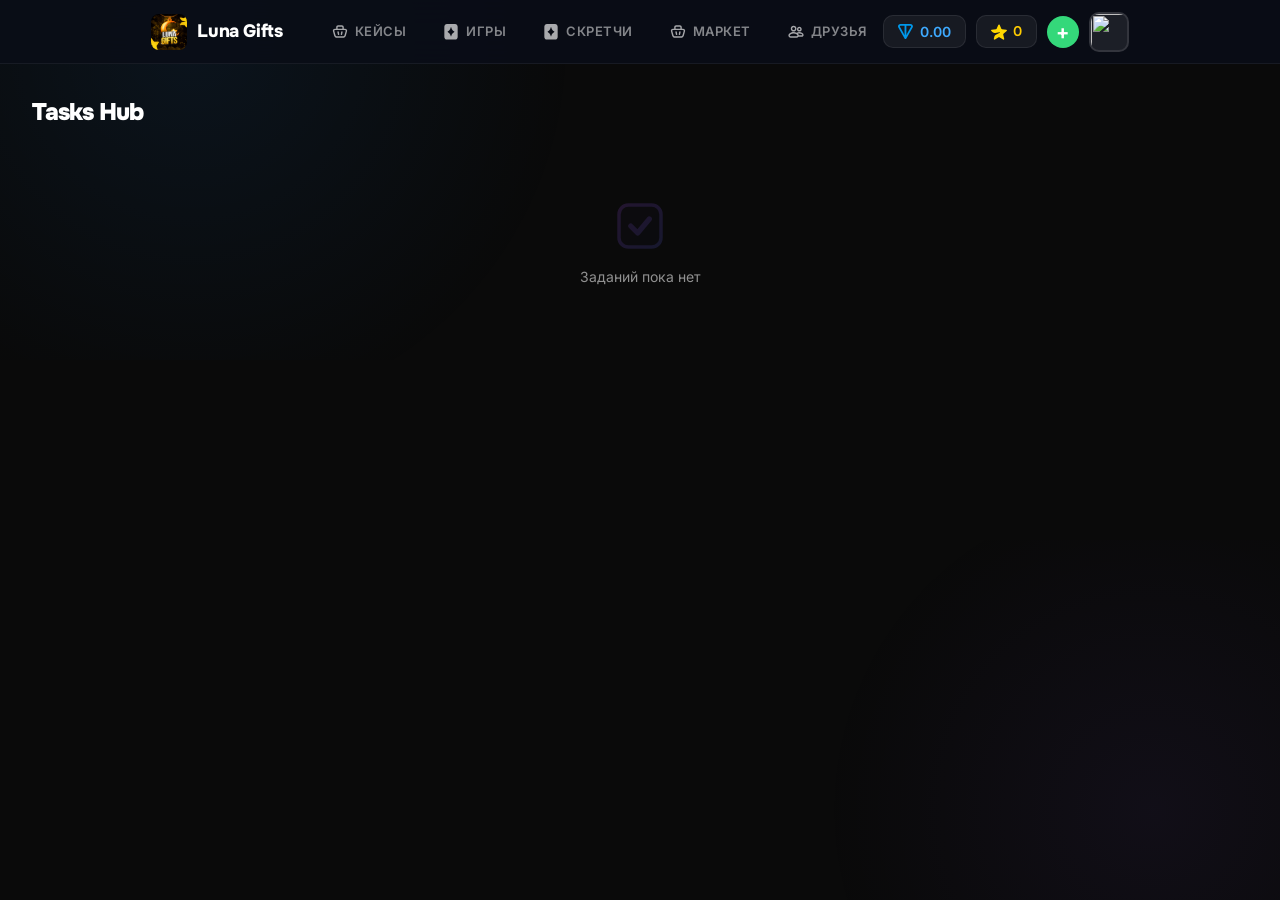
==== commit d5b6bf73: "PVP wheel game mode, tasks redesign, 20 new SVG icons - Full PVP wheel multiplayer game with spinnin" ====
--- a/templates/index.html
+++ b/templates/index.html
@@ -44,9 +44,8 @@
             </div>
         </div>
 
-        <div class="section-header">
-            <h2><img class="section-icon" src="/static/img/task.png" alt=""> Задания</h2>
-            <p>Выполняйте задания и получайте звёзды</p>
+        <div class="section-header" style="margin-bottom:16px;">
+            <h2 style="font-size:24px;font-weight:900;">Tasks Hub</h2>
         </div>
 
         <div id="tasksList">
@@ -57,7 +56,7 @@
     <!-- Task Modal -->
     <div class="modal-overlay" id="taskModal">
         <div class="modal">
-            <button class="modal-close" onclick="closeModal('taskModal')"><img src="/static/img/exit.png" alt="✕"></button>
+            <button class="modal-close" onclick="closeModal('taskModal')"><img src="/static/img/exit.svg" alt="✕"></button>
             <div id="taskModalContent"></div>
         </div>
     </div>
@@ -80,7 +79,7 @@
             </div>
             <div class="tutorial-step" data-step="2">
                 <div class="tutorial-glow-orb orb-green"></div>
-                <img src="/static/img/task.png" class="tutorial-icon" alt="">
+                <img src="/static/img/task.svg" class="tutorial-icon" alt="">
                 <div class="tutorial-title">Выполняйте задания</div>
                 <div class="tutorial-text">Подписывайтесь на каналы, приглашайте друзей — получайте звёзды за каждое задание</div>
             </div>
@@ -158,7 +157,7 @@
             const tasks=await tR.json();
             if(currentUser){completedTasks=await cR.json();taskProgress=await pR.json();}
             renderTasks(tasks);
-        }catch(e){document.getElementById('tasksList').innerHTML='<div class="empty-state"><div class="empty-icon"><img src="/static/img/task.png" alt=""></div><p>Заданий пока нет</p></div>';}
+        }catch(e){document.getElementById('tasksList').innerHTML='<div class="empty-state"><div class="empty-icon"><img src="/static/img/task.svg" alt=""></div><p>Заданий пока нет</p></div>';}
     }
 
     function getTaskProgress(task){
@@ -175,7 +174,7 @@
 
     function renderTasks(tasks){
         const c=document.getElementById('tasksList');
-        if(!tasks.length){c.innerHTML='<div class="empty-state"><div class="empty-icon"><img src="/static/img/task.png" alt=""></div><p>Заданий пока нет</p></div>';return;}
+        if(!tasks.length){c.innerHTML='<div class="empty-state"><div class="empty-icon"><img src="/static/img/task.svg" alt=""></div><p>Заданий пока нет</p></div>';return;}
         c.innerHTML=tasks.map(t=>{
             const done=completedTasks.includes(t.id);
             const icon=TASK_ICONS[t.type]||'star';
@@ -183,15 +182,28 @@
             const isGoal=!!prog;
             const canClaim=isGoal?prog.done:true;
             let reward;
-            if(t.reward_type==='gift'&&t.gift_image)reward='<div class="task-reward"><img src="'+t.gift_image+'" style="width:28px;height:28px;object-fit:contain;" onerror="this.src=\'/static/img/star.svg\'"></div>';
-            else reward='<div class="task-reward"><span>+'+t.reward+'</span><img src="/static/img/star.svg" alt=""></div>';
+            if(t.reward_type==='gift'&&t.gift_image)reward='<div class="task-reward"><img src="'+t.gift_image+'" style="width:16px;height:16px;object-fit:contain;border-radius:4px;" onerror="this.src=\'/static/img/star.svg\'"></div>';
+            else reward='<div class="task-reward">Reward: '+t.reward+' <img src="/static/img/star.svg" alt=""></div>';
             let progHtml='';
             if(isGoal&&!done)progHtml='<div style="width:100%;margin-top:6px;"><div style="display:flex;justify-content:space-between;font-size:11px;color:var(--text-secondary);margin-bottom:3px;"><span>'+Math.round(prog.current)+' / '+prog.goal+'</span><span>'+prog.pct+'%</span></div><div style="width:100%;height:4px;background:rgba(255,255,255,.08);border-radius:4px;overflow:hidden;"><div style="width:'+prog.pct+'%;height:100%;background:linear-gradient(90deg,var(--accent),var(--green));border-radius:4px;transition:width .5s;"></div></div></div>';
+            const startClick=t.link?'window.open(\''+esc(t.link)+'\',\'_blank\')':'openTask('+JSON.stringify(t).replace(/"/g,'&quot;')+')';
+            const checkClick=done?'':'claimTask('+t.id+')';
+            let actionsHtml='';
+            if(!done){
+                actionsHtml='<div class="task-actions">';
+                if(t.link)actionsHtml+='<button class="task-action-btn start" onclick="event.stopPropagation();'+startClick+'">Start</button>';
+                actionsHtml+='<button class="task-action-btn check" onclick="event.stopPropagation();'+(isGoal?'openGoalTask('+JSON.stringify(t).replace(/"/g,'&quot;')+','+canClaim+')':checkClick)+'">Check</button>';
+                actionsHtml+='</div>';
+            }
             const click=done?'':(isGoal?'openGoalTask('+JSON.stringify(t).replace(/"/g,'&quot;')+','+canClaim+')':'openTask('+JSON.stringify(t).replace(/"/g,'&quot;')+')');
             return '<div class="task-card'+(done?' completed':'')+'" onclick="'+click+'">'
-            +'<div class="task-icon"><img src="/static/img/'+icon+'.png" alt=""></div>'
-            +'<div class="task-info"><div class="task-title">'+esc(t.title)+'</div><div class="task-desc">'+(done?'<span class="task-completed-label"><img src="/static/img/reward.png" alt=""> Выполнено</span>':esc(t.description))+'</div>'+progHtml+'</div>'
-            +reward+'</div>';
+            +reward
+            +'<div class="task-card-top">'
+            +'<div class="task-icon"><img src="/static/img/'+icon+'.svg" alt=""></div>'
+            +'<div class="task-info"><div class="task-title">'+esc(t.title)+'</div>'
+            +(done?'<div class="task-desc"><span class="task-completed-label"><img src="/static/img/reward.svg" alt=""> Выполнено</span></div>':'')
+            +progHtml+'</div></div>'
+            +actionsHtml+'</div>';
         }).join('');
     }
 
@@ -202,7 +214,7 @@
         if(task.reward_type==='gift'&&task.gift_image)rewardD='<div style="display:flex;align-items:center;justify-content:center;gap:8px;margin-bottom:24px;"><img src="'+task.gift_image+'" style="width:40px;height:40px;object-fit:contain;" onerror="this.src=\'/static/img/star.svg\'"><span style="font-size:18px;font-weight:700;">'+(task.gift_name||'Подарок')+'</span></div>';
         else rewardD='<div style="display:flex;align-items:center;justify-content:center;gap:6px;margin-bottom:24px;"><span style="font-size:24px;font-weight:800;color:var(--gold);">+'+task.reward+'</span><img src="/static/img/star.svg" style="width:24px;height:24px;" alt=""></div>';
         document.getElementById('taskModalContent').innerHTML='<div style="text-align:center;padding:10px 0;">'
-            +'<img src="/static/img/'+icon+'.png" style="width:64px;height:64px;margin:0 auto 16px;filter:drop-shadow(0 6px 18px rgba(0,0,0,.4));" alt="">'
+            +'<img src="/static/img/'+icon+'.svg" style="width:64px;height:64px;margin:0 auto 16px;filter:drop-shadow(0 6px 18px rgba(0,0,0,.4));" alt="">'
             +'<div style="font-size:20px;font-weight:800;margin-bottom:6px;">'+esc(task.title)+'</div>'
             +'<div style="font-size:14px;color:var(--text-secondary);margin-bottom:20px;">'+(labels[task.type]||esc(task.description))+'</div>'
             +rewardD
@@ -223,7 +235,7 @@
         let progHtml='';
         if(prog)progHtml='<div style="margin-bottom:20px;"><div style="display:flex;justify-content:space-between;font-size:13px;color:var(--text-secondary);margin-bottom:6px;"><span>'+Math.round(prog.current)+' / '+prog.goal+'</span><span>'+prog.pct+'%</span></div><div style="width:100%;height:8px;background:rgba(255,255,255,.08);border-radius:8px;overflow:hidden;"><div style="width:'+prog.pct+'%;height:100%;background:linear-gradient(90deg,var(--accent),var(--green));border-radius:8px;"></div></div></div>';
         document.getElementById('taskModalContent').innerHTML='<div style="text-align:center;padding:10px 0;">'
-            +'<img src="/static/img/'+icon+'.png" style="width:64px;height:64px;margin:0 auto 16px;filter:drop-shadow(0 6px 18px rgba(0,0,0,.4));" alt="">'
+            +'<img src="/static/img/'+icon+'.svg" style="width:64px;height:64px;margin:0 auto 16px;filter:drop-shadow(0 6px 18px rgba(0,0,0,.4));" alt="">'
             +'<div style="font-size:20px;font-weight:800;margin-bottom:6px;">'+esc(task.title)+'</div>'
             +'<div style="font-size:14px;color:var(--text-secondary);margin-bottom:16px;">'+(descs[task.goal_type]||esc(task.description))+'</div>'
             +progHtml+rewardD
--- a/static/css/style.css
+++ b/static/css/style.css
@@ -3115,43 +3115,52 @@
 
 .task-card {
     display: flex;
-    align-items: center;
-    gap: 12px;
-    padding: 14px;
-    background: var(--glass-bg);
-    border: 1px solid var(--glass-border);
-    border-radius: var(--radius);
-    margin-bottom: 8px;
+    flex-direction: column;
+    gap: 10px;
+    padding: 18px 16px;
+    background: rgba(20, 22, 35, .85);
+    border: 1px solid rgba(255, 255, 255, .06);
+    border-radius: 18px;
+    margin-bottom: 10px;
     cursor: pointer;
     transition: background .2s, transform .15s;
-    backdrop-filter: blur(16px);
-    -webkit-backdrop-filter: blur(16px);
+    position: relative;
+    overflow: hidden;
 }
 
 .task-card:active {
     transform: scale(.98);
-    background: var(--glass-bg-strong);
+    background: rgba(30, 32, 50, .9);
 }
 
 .task-card.completed {
-    opacity: .5;
+    opacity: .45;
     pointer-events: none;
 }
 
+.task-card-top {
+    display: flex;
+    align-items: flex-start;
+    gap: 12px;
+}
+
 .task-icon {
-    width: 40px;
-    height: 40px;
-    border-radius: var(--radius);
+    width: 48px;
+    height: 48px;
+    border-radius: 50%;
     display: flex;
     align-items: center;
     justify-content: center;
     flex-shrink: 0;
     background: rgba(255, 255, 255, 0.06);
+    overflow: hidden;
 }
 
 .task-icon img {
-    width: 22px;
-    height: 22px;
+    width: 32px;
+    height: 32px;
+    border-radius: 50%;
+    object-fit: cover;
 }
 
 .task-info {
@@ -3160,8 +3169,9 @@
 }
 
 .task-title {
-    font-size: 14px;
-    font-weight: 700;
+    font-size: 15px;
+    font-weight: 800;
+    line-height: 1.3;
 }
 
 .task-desc {
@@ -3184,18 +3194,57 @@
 }
 
 .task-reward {
+    position: absolute;
+    top: 14px;
+    right: 14px;
     display: flex;
     align-items: center;
     gap: 4px;
-    font-size: 14px;
+    font-size: 12px;
     font-weight: 800;
-    color: var(--gold);
+    color: #fff;
     flex-shrink: 0;
+    background: linear-gradient(135deg, #A855F7, #EC4899);
+    padding: 5px 12px;
+    border-radius: 10px;
+    box-shadow: 0 2px 8px rgba(168, 85, 247, .3);
 }
 
 .task-reward img {
-    width: 16px;
-    height: 16px;
+    width: 14px;
+    height: 14px;
+}
+
+.task-actions {
+    display: flex;
+    gap: 8px;
+    margin-top: 4px;
+}
+
+.task-action-btn {
+    padding: 8px 20px;
+    border-radius: 10px;
+    border: none;
+    font-size: 13px;
+    font-weight: 700;
+    cursor: pointer;
+    transition: all .2s;
+}
+
+.task-action-btn:active {
+    transform: scale(.95);
+}
+
+.task-action-btn.start {
+    background: rgba(255, 255, 255, .1);
+    color: #fff;
+    border: 1px solid rgba(255, 255, 255, .12);
+}
+
+.task-action-btn.check {
+    background: rgba(107, 138, 255, .15);
+    color: var(--accent);
+    border: 1px solid rgba(107, 138, 255, .2);
 }
 
 
